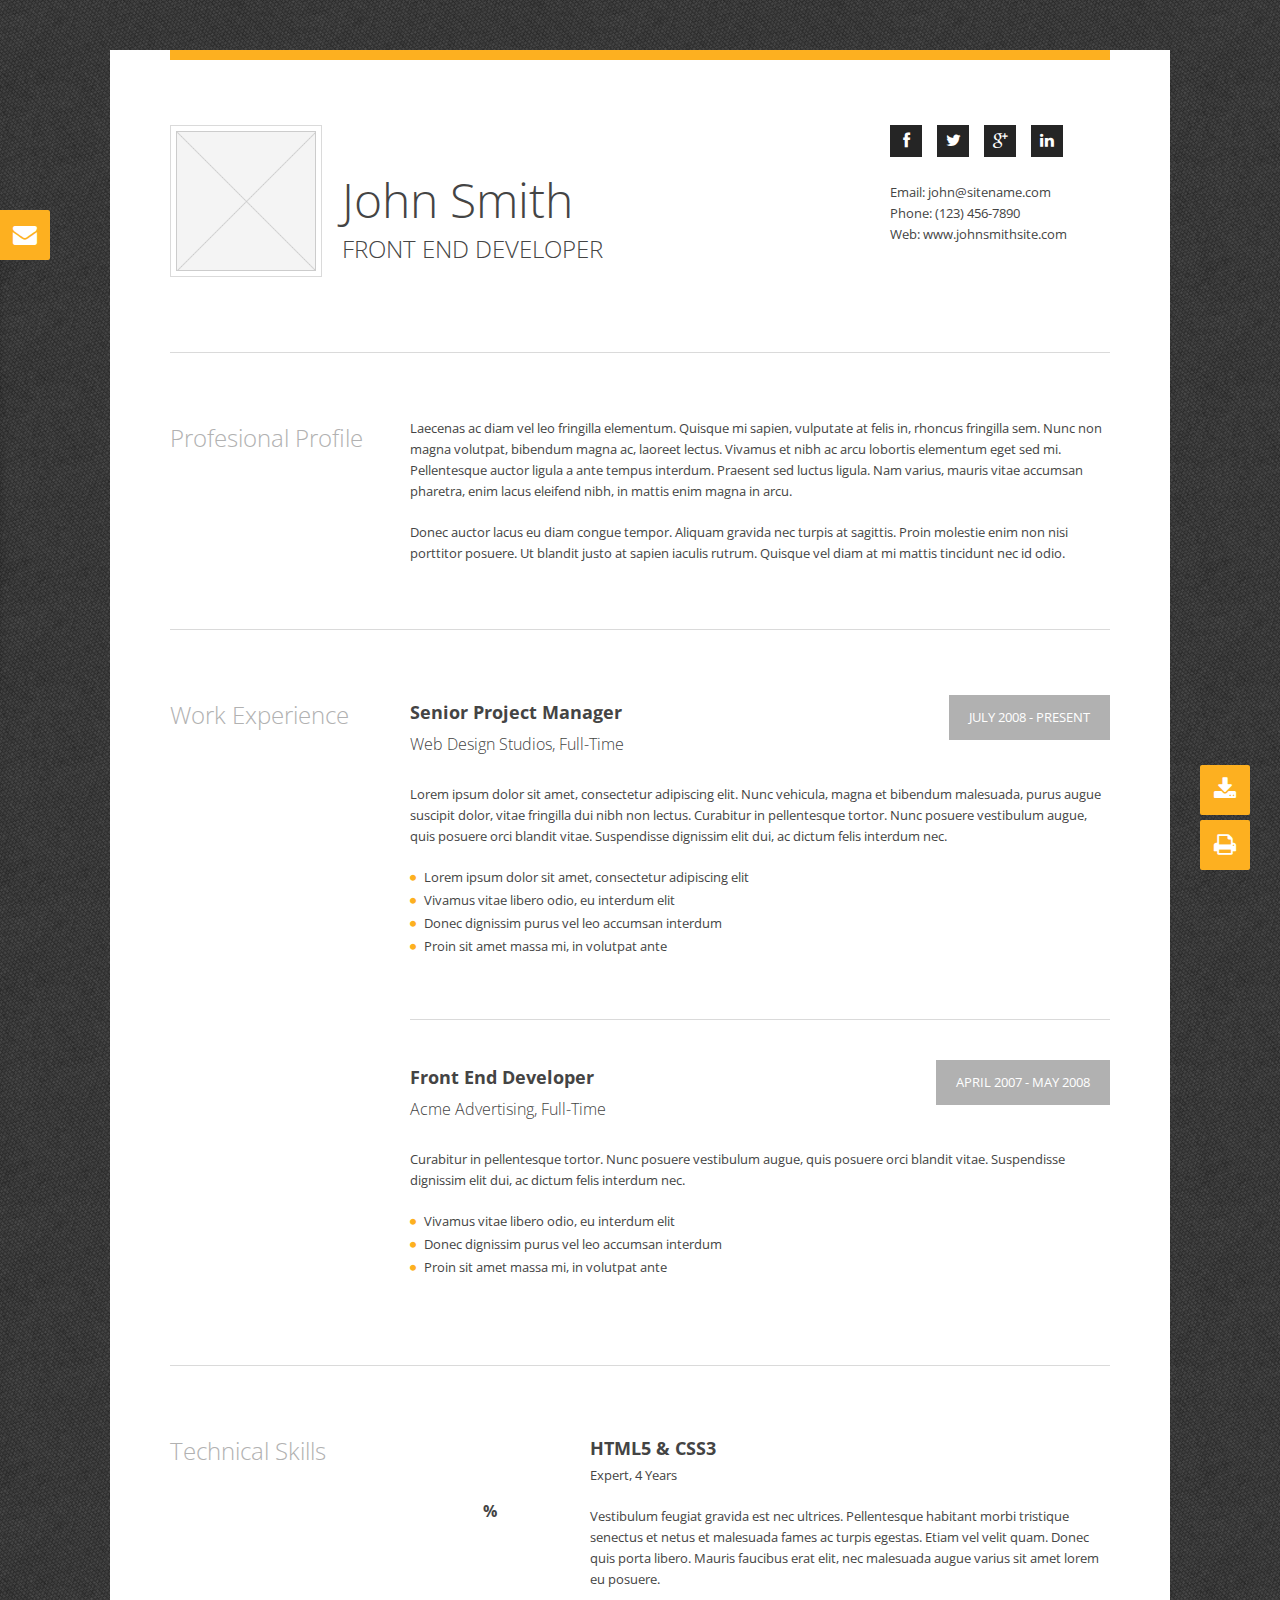
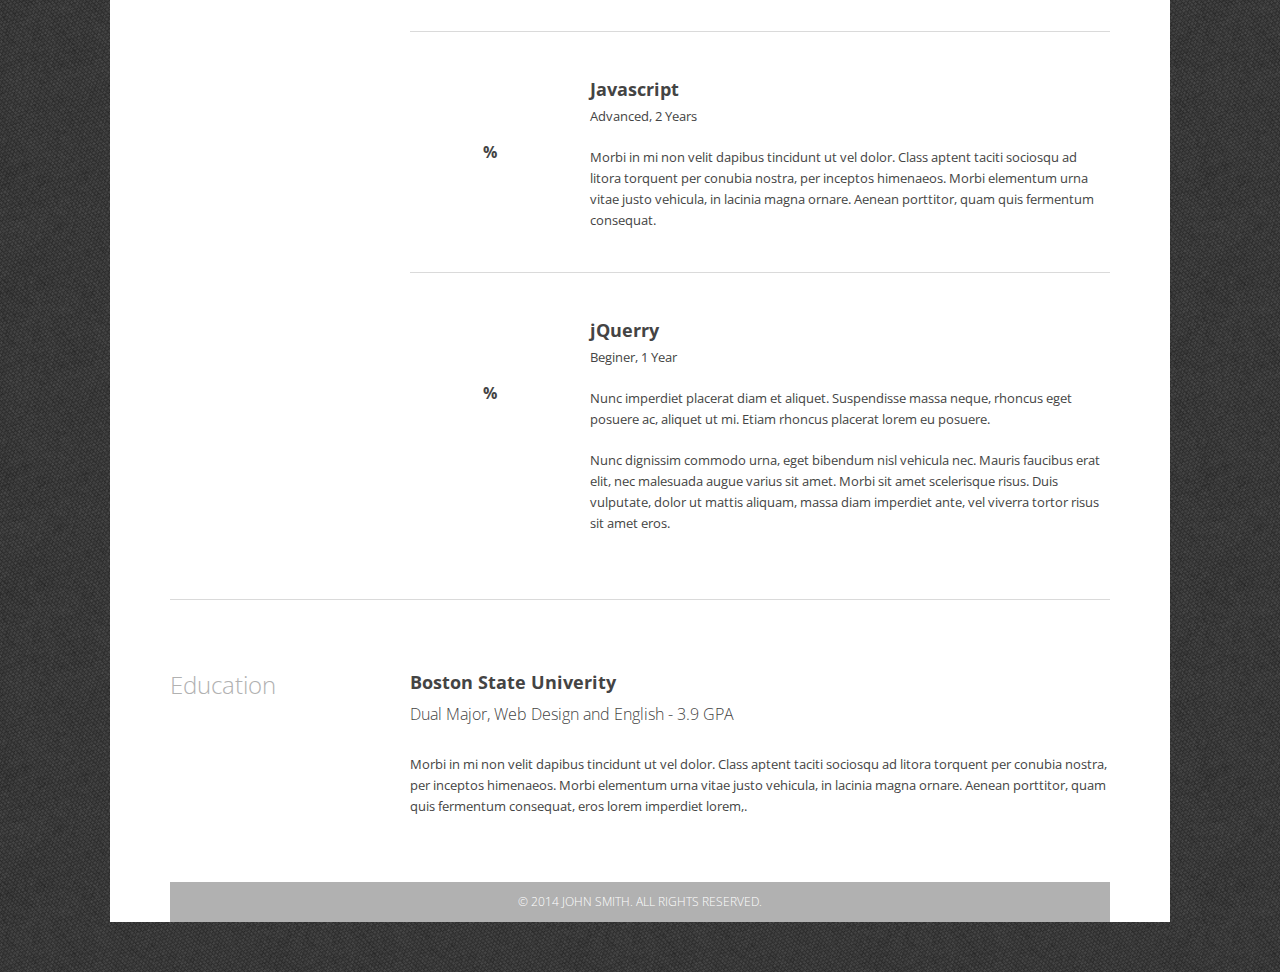
==== index-3.html @ 17040ee5 "Initial commit of content" ====
<!DOCTYPE html>
<html class="no-js">
<head>

	<meta charset="utf-8">
    <meta name="viewport" content="width=device-width, initial-scale=1, maximum-scale=1, user-scalable=0"/> 
	<meta http-equiv="X-UA-Compatible" content="IE=edge,chrome=1,requiresActiveX=true">
    
    
	<title> John Smith :: CV </title>
	<meta name="description" content=" add description  ... ">
    
    <!-- /// Favicons ////////  -->
    <link rel="apple-touch-icon-precomposed" sizes="144x144" href="apple-touch-icon-144-precomposed.png">
    <link rel="shortcut icon" href="favicon.png">


	<!-- /// Template CSS ////////  -->
    <link rel="stylesheet" href="_layout/css/base.css">
    <link rel="stylesheet" href="_layout/css/grid.css">
    <link rel="stylesheet" href="_layout/css/elements.css">
    <link rel="stylesheet" href="_layout/css/layout.css">

	<!-- /// JS Plugins CSS ////////  -->
    <link rel="stylesheet" href="_layout/js/bxslider/jquery.bxslider.css">
    <link rel="stylesheet" href="_layout/js/magnificpopup/magnific-popup.css">
    
    <!-- /// Template Skin CSS ////////  -->
	<!-- <link rel="stylesheet" href="_layout/css/skins/default.css"> -->
    <!-- <link rel="stylesheet" href="_layout/css/skins/blue.css"> -->
    <!-- <link rel="stylesheet" href="_layout/css/skins/red.css"> -->
    <!-- <link rel="stylesheet" href="_layout/css/skins/purple.css"> -->
    <!-- <link rel="stylesheet" href="_layout/css/skins/green.css"> -->
    <!-- <link rel="stylesheet" href="_layout/css/skins/yellow.css"> -->
    
    <!-- /// Google Fonts ////////  -->
    <link rel="stylesheet" href="http://fonts.googleapis.com/css?family=Open+Sans:300,400,600,700">
    
    <!-- /// FontAwesome Icons 4.0.3 ////////  -->
	<link rel="stylesheet" href="_layout/css/fontawesome/font-awesome.min.css">
    
	<!-- /// Modernizr ////////  -->
    <script src="_layout/js/modernizr-2.6.2.min.js"></script>
 
</head>
<body>
	
	<div id="wrap">
	
		<div id="header">
        
		<!-- /// HEADER  //////////////////////////////////////////////////////////////////////////////////////////////////////////// -->

			<div class="row cv-section">
                <div class="span9">
                    
                    <div class="cv-section-title">
                        
                        <img src="_content/140x140.png" alt="">
                        
                        <h1>
                            John Smith
                            <small>Front End Developer</small>
                        </h1>
                        
                    </div><!-- end .cv-section-title -->
                    
                </div><!-- end .span9 -->
                <div class="span3">
                    
                    <div class="cv-item">
                        
                        <div class="social-media fixed">
                            
                            <a href="#" class="facebook-icon social-icon">
                                <i class="fa fa-facebook"></i>
                            </a>
                            
                            <a href="#" class="twitter-icon social-icon">
                                <i class="fa fa-twitter"></i>
                            </a>
                            
                            <a href="#" class="googleplus-icon social-icon">
                                <i class="fa fa-google-plus"></i>
                            </a>
                            
                            <a href="#" class="linkedin-icon social-icon">
                                <i class="fa fa-linkedin"></i>
                            </a>
                            
                        </div>
                        
                        <p class="last">
                            <span class="hidden-tablet">Email: </span><a href="mailto:john@sitename.com">john@sitename.com</a>
                            <br><span class="hidden-tablet">Phone: </span>(123) 456-7890
                            <br><span class="hidden-tablet">Web: </span><a href="#">www.johnsmithsite.com</a>
                        </p>
                        
                    </div><!-- end .cv-item -->
                    
                </div><!-- end .span3 -->
            </div><!-- end .cv-section -->	

		<!-- //////////////////////////////////////////////////////////////////////////////////////////////////////////////////////// -->

		</div><!-- end #header -->
		<div id="content">
		
		<!-- /// CONTENT  /////////////////////////////////////////////////////////////////////////////////////////////////////////// -->

            <div class="row cv-section">
                <div class="span3">
                    
                    <div class="cv-section-title">
                        
                        <h2>Profesional Profile</h2>
                        
                    </div><!-- end .cv-section-title -->
                    
                </div><!-- end .span3 -->
                <div class="span9">
                    
                    <div class="cv-item">
                        
                        <p>Laecenas ac diam vel leo fringilla elementum. Quisque mi sapien, vulputate at felis in, rhoncus 
                        fringilla sem. Nunc non magna volutpat, bibendum magna ac, laoreet lectus. Vivamus et nibh ac 
                        arcu lobortis elementum eget sed mi. Pellentesque auctor ligula a ante tempus interdum. Praesent 
                        sed luctus ligula. Nam varius, mauris vitae accumsan pharetra, enim lacus eleifend nibh, in mattis 
                        enim magna in arcu. </p>
                        
                        <p class="last">Donec auctor lacus eu diam congue tempor. Aliquam gravida nec turpis at sagittis. Proin molestie 
                        enim non nisi porttitor posuere. Ut blandit justo at sapien iaculis rutrum. Quisque vel diam at mi 
                        mattis tincidunt nec id odio. </p>
                        
                    </div><!-- end .cv-item -->
                    
                </div><!-- end .span9 -->
            </div><!-- end .cv-section -->
            	
            <div class="row cv-section">
                <div class="span3">
                    
                    <div class="cv-section-title">
                        
                        <h2>Work Experience</h2>
                        
                    </div><!-- end .cv-section-title -->
                    
                </div><!-- end .span3 -->
                <div class="span9">
                    
                    <div class="cv-item">
                        
                        <p class="period">July 2008 - Present</p>
                        
                        <h3><strong>Senior Project Manager</strong></h3>
                        <h4>Web Design Studios, Full-Time</h4>
                        
                        <br>
                        
                        <p>Lorem ipsum dolor sit amet, consectetur adipiscing elit. Nunc vehicula, magna et bibendum 
                        malesuada, purus augue suscipit dolor, vitae fringilla dui nibh non lectus. Curabitur in 
                        pellentesque tortor. Nunc posuere vestibulum augue, quis posuere orci blandit vitae. Suspendisse 
                        dignissim elit dui, ac dictum felis interdum nec. </p>
                        
                        <ul class="fill-circle">
                            <li>Lorem ipsum dolor sit amet, consectetur adipiscing elit</li>
                            <li>Vivamus vitae libero odio, eu interdum elit</li>
                            <li>Donec dignissim purus vel leo accumsan interdum</li>
                            <li>Proin sit amet massa mi, in volutpat ante</li>
                        </ul>
                        
                    </div><!-- end .cv-item -->
                    
                    <div class="cv-item">
                        
                        <p class="period">April 2007 - May 2008</p>
                        
                        <h3><strong>Front End Developer</strong></h3>
                        <h4>Acme Advertising, Full-Time</h4>
                        
                        <br>
                        
                        <p>Curabitur in pellentesque tortor. Nunc posuere vestibulum augue, quis posuere orci blandit 
                        vitae. Suspendisse dignissim elit dui, ac dictum felis interdum nec. </p>
                        
                        <ul class="fill-circle">
                            <li>Vivamus vitae libero odio, eu interdum elit</li>
                            <li>Donec dignissim purus vel leo accumsan interdum</li>
                            <li>Proin sit amet massa mi, in volutpat ante</li>
                        </ul>
                        
                    </div><!-- end .cv-item -->
                    
                </div><!-- end .span9 -->
            </div><!-- end .cv-section -->
            
            <div class="row cv-section">
                <div class="span3">
                    
                    <div class="cv-section-title">
                        
                        <h2>Technical Skills</h2>
                        
                    </div><!-- end .cv-section-title -->
                    
                </div><!-- end .span3 -->
                <div class="span9">
                    
                    <div class="cv-item fixed">
                        
                        <div class="pie-chart" data-percent="90" data-barColor="#fdb020" data-trackColor="#e0e0e0" data-lineWidth="4" data-barSize="160">
                        
                            <div class="pie-chart-percent">
                                <span></span>
                                %
                            </div><!-- end .pie-chart-percent -->
                            
                        </div><!-- end .pie-chart -->
                        
                        <div class="pie-chart-description">
                        
                            <h3 class="text-uppercase"><strong>Html5 &amp; Css3</strong></h3>
                            <p>Expert, 4 Years</p>
                            
                            <p class="last">Vestibulum feugiat gravida est nec ultrices. Pellentesque habitant morbi tristique senectus et netus 
                            et malesuada fames ac turpis egestas. Etiam vel velit quam. Donec quis porta libero. Mauris faucibus erat elit, nec 
                            malesuada augue varius sit amet lorem eu posuere.</p>
                        
                        </div><!-- end .pie-chart-description -->

                    </div><!-- end .cv-item -->
                    
                    <div class="cv-item fixed">
                        
                        <div class="pie-chart" data-percent="73" data-barColor="#fdb020" data-trackColor="#e0e0e0" data-lineWidth="4" data-barSize="160">
                        
                            <div class="pie-chart-percent">
                                <span></span>
                                %
                            </div><!-- end .pie-chart-percent -->
                            
                        </div><!-- end .pie-chart -->
                        
                        <div class="pie-chart-description">
                        
                            <h3><strong>Javascript</strong></h3>
                            <p>Advanced, 2 Years</p>
                            
                            <p class="last">Morbi in mi non velit dapibus tincidunt ut vel dolor. Class aptent taciti sociosqu ad litora torquent 
                            per conubia nostra, per inceptos himenaeos. Morbi elementum urna vitae justo vehicula, in lacinia magna 
                            ornare. Aenean porttitor, quam quis fermentum consequat.</p>
                        
                        </div><!-- end .pie-chart-description -->

                    </div><!-- end .cv-item -->
                    
                    <div class="cv-item fixed">
                        
                        <div class="pie-chart" data-percent="60" data-barColor="#fdb020" data-trackColor="#e0e0e0" data-lineWidth="4" data-barSize="160">
                        
                            <div class="pie-chart-percent">
                                <span></span>
                                %
                            </div><!-- end .pie-chart-percent -->
                            
                        </div><!-- end .pie-chart -->
                        
                        <div class="pie-chart-description">
                        
                            <h3><strong>jQuerry</strong></h3>
                            <p>Beginer, 1 Year</p>
                            
                            <p>Nunc imperdiet placerat diam et aliquet. Suspendisse massa neque, rhoncus eget posuere ac, aliquet ut 
                            mi. Etiam rhoncus placerat lorem eu posuere.</p> 
    
                            <p class="last">Nunc dignissim commodo urna, eget bibendum nisl vehicula nec. Mauris faucibus erat elit, nec malesuada 
                            augue varius sit amet. Morbi sit amet scelerisque risus. Duis vulputate, dolor ut mattis aliquam, massa diam 
                            imperdiet ante, vel viverra tortor risus sit amet eros. </p>
                        
                        </div><!-- end .pie-chart-description -->

                    </div><!-- end .cv-item -->
                    
                </div><!-- end .span9 -->
            </div><!-- end .cv-section -->
            
            <div class="row cv-section">
            	<div class="span3">
                
                	<div class="cv-section-title">
                    	
                        <h2>Education</h2>
                        
                    </div><!-- end .cv-section-title -->
                    
                </div><!-- end .span3 -->
                <div class="span9">
                
                	<div class="cv-item">
                    	
                        <h3><strong>Boston State Univerity</strong></h3>
                        <h4>Dual Major, Web Design and English - 3.9 GPA</h4>
                        
                        <br>
                        
                        <p class="last">Morbi in mi non velit dapibus tincidunt ut vel dolor. Class aptent taciti sociosqu ad litora torquent 
                        per conubia nostra, per inceptos himenaeos. Morbi elementum urna vitae justo vehicula, in lacinia magna ornare. 
                        Aenean porttitor, quam quis fermentum consequat, eros lorem imperdiet lorem,.</p>
                        
                    </div><!-- end .cv-item -->
                    
                </div><!-- end .span9 -->
            </div><!-- end .cv-section -->
    
		<!-- //////////////////////////////////////////////////////////////////////////////////////////////////////////////////////// -->

		</div><!-- end #content -->
		<div id="footer">
		
		<!-- /// FOOTER     ///////////////////////////////////////////////////////////////////////////////////////////////////////// -->
			
			 <div class="row">
            	<div class="span12">
                	
					<div class="cv-contact">
    	
						<div class="cv-contact-toggle">
							
							<a href="#">
								<i class="fa fa-envelope"></i>
							</a>
							
						</div><!-- end .cv-contact-toggle -->
						
						 <div class="cv-section-title">
                        
							<h2>Contact Form</h2>
							
						</div><!-- end .cv-section-title -->
						
						<p>Consectetur adipiscing elit phasellus non nibh a mi placerat imperdiet. </p>
						
						<form class="fixed" id="contact-form"  name="contact-form" method="post" action="_layout/php/send.php"> 
							<fieldset>
								
								<div id="formstatus"></div>
										
								<input id="name" type="text" name="name" value="" placeholder="name">
							
								<input id="email" type="text" name="email" value="" placeholder="address">
								
								<input id="subject" type="text" name="subject" value="" placeholder="subject">
								
								<textarea id="message" name="message" rows="50" cols="25" placeholder="message"></textarea>
								
								<input id="submit" type="submit" name="submit" value="Send!">
								   
							</fieldset>
						</form>
						
					</div><!-- end .cv-contact -->
			
                    <h4 class="copyright">&copy; 2014 John Smith. <span class="hidden-phone">All rights reserved.</span></h4>
                    
                </div><!-- end .span12 -->
            </div><!-- end .row -->
            
		<!-- //////////////////////////////////////////////////////////////////////////////////////////////////////////////////////// -->

		</div><!-- end #footer -->
		
	</div><!-- end #wrap -->
    
    <a id="back-to-top" href="#">
    	<i class="fa fa-angle-up"></i>
    </a>
	
	<a id="print" href="javascript:window.print()" title="Print the CV">
        <i class="fa fa-print"></i>
    </a>
    	
    <a id="pdf" href="#" title="Download it as a .pdf">
        <i class="fa fa-download"></i>
    </a>

    <!-- /// jQuery ////////  -->
	<script src="_layout/js/jquery-2.1.0.min.js"></script>
  
    <!-- /// ViewPort ////////  -->
	<script src="_layout/js/viewport/jquery.viewport.js"></script>
    
    <!-- /// Easing ////////  -->
	<script src="_layout/js/easing/jquery.easing.1.3.js"></script>

    <!-- /// SimplePlaceholder ////////  -->
	<script src="_layout/js/simpleplaceholder/jquery.simpleplaceholder.js"></script>

    <!-- /// Fitvids ////////  -->
    <script src="_layout/js/fitvids/jquery.fitvids.js"></script>
	
    <!-- /// bxSlider ////////  -->
	<script src="_layout/js/bxslider/jquery.bxslider.min.js"></script>
    
   	<!-- /// Magnific Popup ////////  -->
	<script src="_layout/js/magnificpopup/jquery.magnific-popup.min.js"></script>
    
    <!-- /// Isotope ////////  -->
	<script src="_layout/js/isotope/imagesloaded.pkgd.min.js"></script>
	<script src="_layout/js/isotope/isotope.pkgd.min.js"></script>
    
    <!-- /// Parallax ////////  -->
	<script src="_layout/js/parallax/jquery.parallax.min.js"></script>	
	
	<!-- /// EasyPieChart ////////  -->
	<script src="_layout/js/easypiechart/jquery.easypiechart.min.js"></script>
    
    <!-- /// Easy Tabs ////////  -->
    <script src="_layout/js/easytabs/jquery.easytabs.min.js"></script>	
    
    <!-- /// Form validate ////////  -->
    <script src="_layout/js/jqueryvalidate/jquery.validate.min.js"></script>
    
	<!-- /// Form submit ////////  -->
    <script src="_layout/js/jqueryform/jquery.form.min.js"></script>
    
    <!-- /// gMap ////////  -->
	<script src="http://maps.google.com/maps/api/js?sensor=false"></script>
	<script src="_layout/js/gmap/jquery.gmap.min.js"></script>

		<!-- /// Custom JS ////////  -->
	<script src="_layout/js/plugins.js"></script>	
	<script src="_layout/js/scripts.js"></script>

</body>
</html>
---- _layout/css/base.css ----
/**
 * Name: base.css
 * Version: 1.0.0
 *	
 *	-
 *
 *	T.O.C
 *	
 *	#CssReset
 *	#Typography
 *		#Links
 *		#Lists
 *		#Images
 *		#Tables
 *		#Forms
 *		#Misc
 */


/* ==========================================================================
   #CssReset
   ========================================================================== */

	html, body, div, span, applet, object, iframe,
	h1, h2, h3, h4, h5, h6, p, blockquote, pre,
	a, abbr, acronym, address, big, cite, code,
	del, dfn, em, img, ins, kbd, q, s, samp,
	small, strike, strong, sub, sup, tt, var,
	b, u, i, center,
	dl, dt, dd, ol, ul, li,
	fieldset, form, label, legend,
	table, caption, tbody, tfoot, thead, tr, th, td,
	article, aside, canvas, details, embed, 
	figure, figcaption, footer, header, hgroup, 
	menu, nav, output, ruby, section, summary,
	time, mark, audio, video {
		margin: 0;
		padding: 0;
		border: 0;
		font-size: 100%;
		font: inherit;
		vertical-align: baseline;
	}
	
	/* HTML5 display-role reset for older browsers */
	
	article, 
	aside, 
	details, 
	figcaption, 
	figure, 
	footer, 
	header, 
	hgroup, 
	menu, 
	nav, 
	section {
		display: block;
	}
	
	body {
		line-height: 1;
	}
	
	ol, 
	ul {
		list-style: none;
	}
	
	blockquote, 
	q {
		quotes: none;
	}
	
	blockquote:before, 
	blockquote:after,
	q:before, 
	q:after {
		content: "";
		content: none;
	}
	
	table {
		border-collapse: collapse;
		border-spacing: 0;
	}
	
	/**
	 * 1. Always force vertical scroll
	 * 2. Prevent iOS text size adjust after orientation change, without disabling user zoom.
	 */
	
	html { 
		font-size: 100%; 
		overflow-y: scroll; /* 1  */ 
		-ms-text-size-adjust: 100%; /* 2 */
    	-webkit-text-size-adjust: 100%; /* 2 */
		-webkit-font-smoothing: antialiased; 
	}


/* ==========================================================================
   #Typography
   ========================================================================== */
   
	body {
		background: #222 url(../images/bg-body14.png) repeat top left;
		
		/*
		background: #222 url(../images/bg-body.png) repeat top left;
		background: #222 url(../images/bg-body2.png) repeat top left;
		background: #222 url(../images/bg-body3.png) repeat top left;
		background: #222 url(../images/bg-body4.png) repeat top left;
		background: #222 url(../images/bg-body5.png) repeat top left;
		background: #222 url(../images/bg-body6.png) repeat top left;
		background: #222 url(../images/bg-body7.png) repeat top left;
		background: #222 url(../images/bg-body8.png) repeat top left;
		background: #222 url(../images/bg-body9.png) repeat top left;
		background: #222 url(../images/bg-body10.png) repeat top left;
		background: #222 url(../images/bg-body11.png) repeat top left;
		background: #222 url(../images/bg-body12.png) repeat top left;
		background: #222 url(../images/bg-body13.png) repeat top left;
		background: #222 url(../images/bg-body14.png) repeat top left;
		background: #222 url(../images/bg-body15.png) repeat top left;
		background: #222 url(../images/bg-body16.png) repeat top left;
		background: #222 url(../images/bg-body17.png) repeat top left;
		background: #222 url(../images/bg-body18.png) repeat top left;
		background: #222 url(../images/bg-body19.png) repeat top left;
		background: #222 url(../images/bg-body20.png) repeat top left;
		
		background: #222 url(../images/bg-body21.jpg) no-repeat fixed top left;
		*/
		
		color: #444;
		font: 13px 'Open Sans', Arial, sans-serif;
		line-height: 21px;	
	}
	
	h1, 
	h2, 
	h3, 
	h4, 
	h5, 
	h6 {
		color: #444;
		font-family: 'Open Sans', Arial, sans-serif;
		font-weight: 300; 
	}
		
	h1 a, 
	h2 a, 
	h3 a, 
	h4 a, 
	h5 a, 
	h6 a { 
		font-weight: inherit; 
	}
	
	h1 {
		margin-bottom: 14px; 	 
		font-size: 48px; 
		line-height: 50px; 
	}
	
	h2 { 
		margin-bottom: 10px;	
		font-size: 24px; 
		line-height: 40px;  
	}
	
	h3 { 
		margin-bottom: 8px;
		font-size: 18px; 
		line-height: 34px;   
	}
	
	h4 {
		margin-bottom: 4px; 
		font-size: 16px; 
		line-height: 30px;   
	}
	
	h5 { 
		font-size: 14px; 
		line-height: 24px; 
	}
	
	h6 { 
		font-size: 12px; 
		line-height: 21px; 
	}
	
	p { margin-bottom: 20px; }
	em { font-style: italic; }
	strong { font-weight: bold; }
	small { font-size: 50%; }
	
	sub { 
		vertical-align: sub; 
		font-size: 75%; 
	}
	
	sup { 
		vertical-align: super; 
		font-size: 75%; 
	}
	
	abbr[title] {  
		border-bottom: 1px dotted #999; 
		cursor: help;
	}
	
	address { 
		display: block; 
		margin-bottom: 20px; 
	}
	
	blockquote {}
	
	blockquote p { font-style: italic; }
	
	blockquote span { 
		display: block;
		margin-top: 5px;
		color: #999999;  
	}
	
	blockquote span:before { content: '\2013 \00A0'; }

	hr { 
		height: 0; 
		border: solid #efefef; 
		border-width: 1px 0 0 0;
		margin: 30px 0;
	}

	code, 
	pre { 
		-webkit-border-radius: 3px;
			    border-radius: 3px;	
		font-family: Monaco, Menlo, Consolas, "Courier New", monospace;			
	}
	
	code { 
		padding: 1px 4px;
		border: 1px solid #e1e1e8;
		background-color: #f7f7f7;  
		color: #d14;  
	}
	
	pre { 
		display: block;
		padding: 20px;
		border: 1px solid #e1e1e8;   
		margin-bottom: 20px;
		overflow-x: auto; 
		white-space: pre-wrap;
		background-color: #f7f7f7; 
	}
	
	/* Typography Helper Classes */
	
	/**
	 * <div class="hr"></div> acts like an <hr />
	 */
	
	.hr { 
		border-top: 1px solid #efefef;  
		margin: 30px 0;
	}
	
	.text-left { text-align: left; }
	.text-right { text-align: right; }
	.text-center { text-align: center; }
	
	.text-highlight { 
		padding: 1px 5px; 
		background-color: #d5edf8; 
		color: #111111; 
	}

	.text-uppercase { text-transform: uppercase; }
	
	.mute{ color: #aaa; }
	
	p.last,
	h1.last,
	h2.last,
	h3.last,
	h4.last,
	h5.last,
	address.last { margin-bottom: 0; }
	
/* #Links
   ========================================================================== */
	
	a, 
	a:visited { 
		color: #444; 
		text-decoration: none; 
	}
	
   /**
	* 1. Remove the gray background color from active links in IE 10.
	*/
	
	a:active {
 		background: transparent; /* 1 */
	}
	
	a:hover, 
	a:focus { 
		text-decoration: underline;
		outline: none; 
	}	
	
/* #Lists
   ========================================================================== */
	
	ul, 
	ol { 
		margin-bottom: 20px;
		list-style-position: inside; 
	}
	
	ul ul, 
	ul ol, 
	ol ol, 
	ol ul { 
		margin-left: 30px; 
		margin-bottom: 0; 
	}
	
	li {}
	
	ul { list-style-type: disc; }
	ol { list-style-type: decimal; }
	
	/* List Helper Classes */

	ul.last,
	ol.last { margin-bottom:0; }

/* #Images
   ========================================================================== */
	
	img {
		border: none; 
	}
	
	/* Images Helper Classes */
	
	.img-align-left { 
		float: left;
		margin: 5px 10px 0 0;  
	}
	
	.img-align-right { 
		float: right;
		margin: 5px 0 0 10px; 
	}

/* #Tables
   ========================================================================== */

	table { 
		width: 100%;
		margin-bottom: 20px; 
		border-collapse: collapse; 
		border-spacing: 0; 
		background-color: transparent; 
	}
	
	caption { 
		margin: 20px 0;
		text-align: center; 
		font-weight: bold; 
	}

	table th, 
	table td {
		padding: 15px 10px; 
		border-top: 1px solid #efefef;
		text-align: center; 
		vertical-align: top; 
	}
	
	table th { 
		border-top: none;
		font-weight: bold;  
	}
	
	table thead th { vertical-align: bottom; }
	
/* #Forms
   ========================================================================== */

	form {}
	
	fieldset {}
	
	form p {}
	
	label {
		display: block;
		margin-bottom: 5px;
	}

	label span { color: #ff0000; }
	
	select,
	button,
	input[type="button"],
	input[type="reset"],
	input[type="submit"],
	input[type="radio"],
	input[type="checkbox"] {
	  cursor: pointer;
	}
	
	input,
	textarea,
	select {
		display: block;
		max-width: 100%;
		-webkit-box-sizing: border-box;
		   -moz-box-sizing: border-box;
				box-sizing: border-box;
		padding: 6px 10px;
		border: 1px solid #ddd;
		margin-bottom: 10px;
		background: #fff;
		color: #666;
		font: 12px 'Open Sans', Arial, sans-serif;			 
	}
	
	input[type="text"]:focus,
	input[type="email"]:focus,
	input[type="url"]:focus,
	textarea:focus {
		border-color: #888;
  		outline: none;	
	}
	
	select { height: 32px; }
	
	select:focus {
	  outline: thin dotted #333;
	  outline: 5px auto -webkit-focus-ring-color;
	  outline-offset: -2px;
	}
	
	textarea { 
		height: 120px;
		overflow: auto; 
	}

	.radio,
	.checkbox {
		min-height: 18px;
		padding-left: 18px;
	}
	
	.radio input[type="radio"],
	.checkbox input[type="checkbox"] {
		float: left;
		margin-left: -18px;
	}
	
	input:-moz-placeholder,
	textarea:-moz-placeholder {
		color: #ccc;
	}
	
	input:-ms-input-placeholder,
	textarea:-ms-input-placeholder {
		color: #ccc;
	}
	
	input::-webkit-input-placeholder,
	textarea::-webkit-input-placeholder {
		color: #ccc;
	}

/* #Misc
   ========================================================================== */
---- _layout/css/grid.css ----
/**
 * Name: grid.css
 * Version: 1.0.0
 *	
 *	-
 *
 *	T.O.C
 *	
 *	#Base Grid
 *	#Tablet (Portrait)
 *  #Mobile (Portrait and landscape)
 *  #Align
 *	#Responsive Images and embeds
 *	#Clearing
 *  #ResponsiveFormInputs
 */
 

/* ==========================================================================
   #Base Grid
   ========================================================================== */

	.row { 
		position: relative; 
		width: 940px; 
		margin: 0 auto;
	}
	
	.row .row { 
		width: auto; 
		margin: 0;
	 }

 	.span1, 
	.span2, 
	.span3, 
	.span4, 
	.span5, 
	.span6, 
	.span7, 
	.span8, 
	.span9, 
	.span10, 
	.span11, 
	.span12 { float: left; }

	.span1 { 
		width: 60px;  
		margin-left: 20px; 
	}
	
	.span2 { 
		width: 140px; 
		margin-left: 20px; 
	}
	
	.span3 { 
		width: 220px; 
		margin-left: 20px; 
	}
	
	.span4 { 
		width: 300px;
		margin-left: 20px; 
	}
	
	.span5 { 
		width: 380px; 
		margin-left: 20px; 
	}
	
	.span6 { 
		width: 460px; 
		margin-left: 20px; 
	}
	
	.span7 { 
		width: 540px; 
		margin-left: 20px; 
	}
	
	.span8 { 
		width: 620px; 
		margin-left: 20px; 
	}
	
	.span9 { 
		width: 700px; 
		margin-left: 20px; 
	}
	
	.span10 { 
		width: 780px; 
		margin-left: 20px; 
	}
	
	.span11 { 
		width: 860px; 
		margin-left: 20px; 
	}
	
	.span12 { 
		width: 940px; 
		margin-left: 20px; 
	}
	
	.span1:first-child, 
	.span2:first-child, 
	.span3:first-child, 
	.span4:first-child, 
	.span5:first-child, 
	.span6:first-child, 
	.span7:first-child, 
	.span8:first-child, 
	.span9:first-child, 
	.span10:first-child, 
	.span11:first-child, 
	.span12:first-child { margin-left: 0; }
 
	.visible-phone { display: none !important; }
	.visible-tablet { display: none !important; }
	.hidden-desktop { display: none !important; }
	.visible-desktop { display: inherit !important; } 
	 
/* ==========================================================================
   #Tablet (Portrait)
   ========================================================================== */

	@media (min-width: 768px) and (max-width: 979px) {
		
		.row { width: 705px; }
	
		.span1 { 
			width: 45px;  
			margin-left: 15px; 
		}
		
		.span2 { 
			width: 105px; 
			margin-left: 15px; 
		}
		
		.span3 { 
			width: 165px; 
			margin-left: 15px; 
		}
		
		.span4 { 
			width: 225px; 
			margin-left: 15px; 
		}
		
		.span5 { 
			width: 285px; 
			margin-left: 15px; 
		}
		
		.span6 { 
			width: 345px; 
			margin-left: 15px; 
		}
		
		.span7 { 
			width: 405px; 
			margin-left: 15px; 
		}
		
		.span8 { 
			width: 465px; 
			margin-left: 15px; 
		}
		
		.span9 { 
			width: 525px; 
			margin-left: 15px; 
		}
		
		.span10 { 
			width: 585px;
			margin-left: 15px; 
		}
		
		.span11 { 
			width: 645px; 
			margin-left: 15px; 
		}
		
		.span12 { 
			width: 705px;
			margin-left: 15px; 
		}
		
		.hidden-desktop { display: inherit !important; } 
		.visible-desktop { display: none !important; }
		.visible-tablet { display: inherit !important; } 
		.hidden-tablet { display: none !important; }
		
	}

/* ==========================================================================
   #Mobile (Portrait and Landscape )
   ========================================================================== */

	@media (max-width: 767px) {
		
		.row { width: auto; }
		
		.span1,
		.span2,
		.span3,
		.span4,
		.span5,
		.span6,
		.span7,
		.span8,
		.span9,
		.span10,
		.span11,
		.span12 { 
			float: none;
			display: block;
			width: 100%;
			-webkit-box-sizing: border-box;
			   -moz-box-sizing: border-box;
					box-sizing: border-box;
			margin-left: 0;
		}
		
		.hidden-desktop { display: inherit !important; }
		.visible-desktop { display: none !important; }
		.visible-phone { display: inherit !important; }
		.hidden-phone { display: none !important; }
		
	}
	
/* ==========================================================================
   #Align
   ========================================================================== */

	.float-left { float: left; }
	.float-right { float: right; }

/* ==========================================================================
   #Responsive Images and Embeds
   ========================================================================== */

	.responsive-img { 
		max-width: 100%; 
		height: auto; 
	}
	
	/**
 	 * 1. 16/9 ratio
 	 */
	 
	.responsive-embed {
		position: relative;
		overflow: hidden;
		height: 0;
		padding: 0;
		padding-bottom: 56.25%; /* 1 */	
		margin-bottom: 20px;
	}

	.responsive-embed iframe,
	.responsive-embed object,
	.responsive-embed embed {
		position: absolute;
		top: 0;
		left: 0;
		width: 100%;
		height: 100%;
	}

/* ==========================================================================
   #Clearing
   ========================================================================== */

	/**
 	 * Automatically Clear Fix rows
 	 */
	 
	.row:after {
		visibility: hidden;
		display: block;
		font-size: 0;
		content: " ";
		clear: both;
		height: 0;
	}

	/**
 	 * Clear Fix hack
	 * Usage:  add  class="fixed"  to div's that have floated elements in them
 	 */
	 
	.fixed:after {
		visibility: hidden;
		display: block;
		font-size: 0;
		content: " ";
		clear: both;
		height: 0;
	}
	
	/**
 	 * Clear content
	 * Usage:  <br class="clear"> 
 	 */	
	 
	.clear {
      clear: both;
      display: block;
      overflow: hidden;
      visibility: hidden;
      width: 0;
      height: 0;
	} 
	
/* ==========================================================================
   #ResponsiveFormInputs
   ========================================================================== */
	
	/**
	 * 1. Reset float inherited from .span*	
 	 * 2. Reset margin-left inherited from .span*
 	 */
	 
	input.span1,
	textarea.span1,
	select.span1,
	input.span2,
	textarea.span2,
	select.span2,
	input.span3,
	textarea.span3,
	select.span3,
	input.span4,
	textarea.span4,
	select.span4,
	input.span5,
	textarea.span5,
	select.span5,
	input.span6,
	textarea.span6,
	select.span6,
	input.span7,
	textarea.span7,
	select.span7,
	input.span8,
	textarea.span8,
	select.span8,
	input.span9,
	textarea.span9,
	select.span9,
	input.span10,
	textarea.span10,
	select.span10,
	input.span11,
	textarea.span11,
	select.span11,
	input.span12,
	textarea.span12,
	select.span12 {
		float: none; 	/* 1 */
		margin-left: 0; /* 2 */
	}
---- _layout/css/elements.css ----
/**
 * Name: elements.css
 * Version: 1.0.0
 *	
 *	-
 *
 *	T.O.C
 *	
 *	#Accordions
 *  #Alerts
 *  #Back to top
 *	#Buttons
 *	#Callout Boxes
 *	#Custom Lists
 *	#Dividers
 *	#Google Maps
 *	#Icon Boxes
 *	#Milestones
 *	#Parallax
 *	#Pie charts
 *	#Pricing Tables
 *	#ProgressBars
 *	#SocialMedia
 *	#Styled Tables
 *	#Tabs
 *	#Testimonials
 */

/* ==========================================================================
   #Accordions
   ========================================================================== */

	/* Accordeon */
	
	.accordion { margin-bottom: 30px; }

	.accordion-item { margin-bottom: 10px; }

	.accordion-item-toggle {
		position: relative;
		display: block;
		padding: 15px 20px;
		background-color: #b1b1b1;
		color: #fff;
	}
	
	.accordion-item-toggle:after {
		position: absolute;
		top: 15px;
		right: 15px;
		font-size: 18px;
		content: "+";
	}
	
	.accordion-item-toggle.active:after { content: "-"; }
	
	.accordion-item-toggle:hover,
	.accordion-item-toggle.active {
		background-color: #fdb020;
		text-decoration: none;
	}
	
	.accordion-item-content { 
		padding: 15px 20px; 
		display: none; 
	}
	
	/*
	 * 1. Clearfix hack 
	 */
	.accordion-item-content:after { /* 1 */
		visibility: hidden;
		display: block;
		font-size: 0;
		content: " ";
		clear: both;
		height: 0;
	}
	
	/* Toogle */
	
	.toggle { margin-bottom: 30px; }
	
	.toggle-item { margin-bottom: 10px; }
	
	.toggle-item-toggle {
		position: relative;
		display:block;
		padding: 15px 20px;
		background-color: #b1b1b1;
		color: #fff;
	}
	
	.toggle-item-toggle:after {
		position: absolute;
		top: 15px;
		right: 15px;
		font-size: 18px;
		content: "+";
	}
	
	.toggle-item-toggle.active:after { content: "-"; }
	
	.toggle-item-toggle:hover,
	.toggle-item-toggle.active {
		background-color: #fdb020;
		text-decoration: none; 
	}

	.toggle-item-content { 
		padding: 15px 20px; 
		display: none; 
	}
	
	/*
	 * 1. Clearfix hack 
	 */
	.toggle-item-content:after { /* 1 */
		visibility: hidden;
		display: block;
		font-size: 0;
		content: " ";
		clear: both;
		height: 0;
	}

	@media (max-width: 767px) {
	
		
	  
	}

/* ==========================================================================
   #Alerts
   ========================================================================== */

	.alert {
		padding: 13px 15px;
		border: 1px solid #d1d1d1;
		border-radius: 3px;
		-webkit-box-shadow: 0 1px 2px 0 rgba(0, 0, 0, 0.1);
		        box-shadow: 0 1px 2px 0 rgba(0, 0, 0, 0.1);
		margin-bottom: 30px;
		background-color: #f8f8f8;
		font-size: 13px;
	}
	
	.alert i {
		position: relative;
		top: 1px;
		margin-right: 7px;
		font-size: 16px;
	}
	
	.alert.info {
		border: 1px solid #86cde3;
		background-color: #cce9f2;
		color: #3194b1;
	}
	
	.alert.success {
		border: 1px solid #b3cda1;
		background-color: #d8f1c6;
		color: #749958;
	}
	
	.alert.error {
		border: 1px solid #e1a1a1;
		background-color: #f9d9d9;
		color: #b55454;
	}
	
	.alert.warning {
		border: 1px solid #d1c9ae;
		background-color: #fbf4dd;
		color: #978c68;
	} 

/* ==========================================================================
   #Back to top
   ========================================================================== */

	#back-to-top {
		position: fixed;
		right: -65px;
		bottom: 140px;
		width: 50px;
		height: 50px;
		background-color: #747474;
		color: #fafafa;
		font-size: 30px;
		line-height: 40px;			
		text-align: center;
		opacity: 0.5;
		cursor: pointer;
		-webkit-border-radius: 2px;
		        border-radius: 2px;
		text-decoration: none;
		-webkit-transition: all 0.4s ease 0s;
			 -o-transition: all 0.4s ease 0s;
				transition: all 0.4s ease 0s;
		z-index: 80;		
	}
	
	#back-to-top i {
		font-size: 24px;
		line-height: 50px;
		font-weight: normal;
		vertical-align: top;
		-webkit-transition: all 0.4s ease 0s;
			 -o-transition: all 0.4s ease 0s;
				transition: all 0.4s ease 0s;
	}
	
	#back-to-top:hover {
		background-color: rgba(0, 0, 0, 0.7);
	}
	
	#back-to-top:hover i {
		color: #fff;
	}
	
	#back-to-top.visible {
		right: 30px;
	}
	
	#back-to-top.gone {
		right: -65px;
	}

/* ==========================================================================
   #Buttons
   ========================================================================== */

	.btn { 
		display: inline-block; 
		padding: 6px 12px; 
		border: 1px solid #ccc;
		border-radius: 3px;
		margin: 0 5px 20px 0;
		background-color: #fff;
		color: #444;
		line-height: 18px; 
		text-decoration: none !important;
		cursor: pointer; 	
	}
	
	.btn:focus { outline: none; }
	
	.btn-large {
		padding: 12px 24px;
		font-size: 13px;
	}
	
	.btn i,
	.btn-large i { 
		float: left; 
		margin: 2px 8px 0 -4px;
		font-size: 14px; 
		line-height: 14px; 
	}
	
	.btn:hover { background: #f9f9f9; }

	/* Buton Colors */
	
	.btn-white {
		border: 1px solid #dddddd;
		background-color: #f7f7f7;
		color: #444;
	}
	
	a.btn-white { color: #444; }
	.btn-white:hover { background: #fbfbfb; }
	
	.btn-black {
		border: 1px solid #464646;
		background-color: #464646;
		color: #fff;
	}
	
	a.btn-black { color: #fff; }
	.btn-black:hover { background: #535353; }
	
	.btn-blue {
		border: 1px solid #1f70ad;
		background-color: #2778c8;
		color: #fff;
	}
	
	a.btn-blue { color: #fff; }
	.btn-blue:hover { background: #287fc8; }

	.btn-red {
		border: 1px solid #b23730;
		background-color: #c74039;
		color: #fff;
	}
	
	a.btn-red { color: #fff; }
	.btn-red:hover { background: #ce4640; }

	.btn-green {
		border: 1px solid #819633;
		background-color: #8da046;
		color: #fff;
	}
	
	a.btn-green{ color: #fff; }
	.btn-green:hover { background: #93a749; }
	
/* ==========================================================================
   #Callout Boxes
   ========================================================================== */

	.callout-box {
		padding: 30px 20px;
		margin-bottom: 30px;
		background-color: #333;
		color: #fff;
	}
	
	/**
 	 * Callout box with one background image
 	 *
	 * 1. background-image must be supplied using inline css as it is different for every .callout-box
	 *
	 */
	 
	.callout-box.bg-img {
		background-repeat: no-repeat; /* 1 */ 
		background-position: center center;
		-webkit-background-size: cover;
				background-size: cover;
		color: #fff;
	}
	
	/**
 	 * Callout box with repeating background image
 	 *
	 * 1. background-image must be supplied using inline css as it is different for every .callout-box
	 *
	 */
	 
	.callout-box.bg-pattern {
		background: repeat top left; /* 1 */	
		color: #fff;
	}
	
	.callout-box.bordered {
		border: 1px solid #efefef;
		background-color: #f5f5f5;
	}
	
	/**
 	 * Callout box grid system
 	 *
	 * 1. overwriting inherited .row width to 100% in order to make it fluid
	 *
	 */
	
	.callout-box .row { 
		width: 100%; /* 1 */ 
	}
	
	.callout-box .span1,
	.callout-box .span2,
	.callout-box .span3,
	.callout-box .span4,
	.callout-box .span5,
	.callout-box .span6,
	.callout-box .span7,
	.callout-box .span8,
	.callout-box .span9,
	.callout-box .span10,
	.callout-box .span11,
	.callout-box .span12 {
		-webkit-box-sizing: border-box;
		   -moz-box-sizing: border-box;
				box-sizing: border-box;
		padding: 0 10px;
		margin: 0;	
	}
	
	.callout-box .span12 { width: 100%; }
	.callout-box .span11 { width: 91.6666666667%; }
	.callout-box .span10 { width: 83.3333333333%; }
	.callout-box  .span9 { width: 75%; }
	.callout-box  .span8 { width: 66.6666666667%; }
	.callout-box  .span7 { width: 58.3333333333%; }
	.callout-box  .span6 { width: 50%; }
	.callout-box  .span5 { width: 41.6666666667%; }
	.callout-box  .span4 { width: 33.3333333333%; }
	.callout-box  .span3 { width: 25%; }
	.callout-box  .span2 { width: 16.66666666666667%; }
	.callout-box  .span1 { width: 8.333333333333333%; }
  
	@media (max-width: 767px) {
	
		.callout-box .span1,
		.callout-box .span2,
		.callout-box .span3,
		.callout-box .span4,
		.callout-box .span5,
		.callout-box .span6,
		.callout-box .span7,
		.callout-box .span8,
		.callout-box .span9,
		.callout-box .span10,
		.callout-box .span11,
		.callout-box .span12 { width: 100%; }
	  
	}

/* ==========================================================================
   #Custom Lists
   ========================================================================== */

	/**
 	 * Custom lists
 	 *
	 * 1. unstyled list
	 * 2. list with squares for bullets
	 * 3. list with discs for bullets
	 *
	 */
	 
	ul.unstyled { list-style-type: none; } /* 1 */
	ul.square { list-style-type: square; } /* 2 */
	ul.circle { list-style-type: circle; } /* 3 */
	
	/**
 	 * FontAwesome lists
 	 *
	 * 1. Check list
	 * 2. Plus list
	 * 3. Pin list
	 * 4. Fill circle list
	 *
	 */
	 
	ul.check,								/* 1 */
	ul.plus,								/* 2 */
	ul.pin,									/* 3 */
	ul.fill-circle { list-style: none; }	/* 4 */
	
	ul.check li:before,
	ul.plus li:before,
	ul.pin li:before,
	ul.fill-circle li:before { 
		position: relative;
		top: -2px;
		width: auto;
		height: auto;
		margin-right: 8px;
		color: #fdb020;
		font-family: 'FontAwesome';
		font-size: 10px;
		font-style: normal;
	}
	
	ul.fill-circle li:before { font-size: 7px; }
	
	ul.check li:before { content: ""; }
	ul.plus li:before { content: ""; }
	ul.pin li:before { content: ""; }
	ul.fill-circle li:before { content: ""; }	

/* ==========================================================================
   #Dividers
   ========================================================================== */

	.divider { margin: 30px 0; }
	
	.divider.single-line { border-top: 1px solid #e2e2e2; }
	
	.divider.double-line { border-top: 4px double #e2e2e2; }
	
	.divider.single-dotted {
		 height: 1px;
		 background: url(../images/bg-single-dotted.gif) repeat-x top left ;  
	}
	
	.divider.double-dotted { 
		height: 4px;
		background: url(../images/bg-double-dotted.gif) repeat-x top left; 
	}	

/* ==========================================================================
   #Google Maps
   ========================================================================== */

	.google-map { 
		min-height: 200px;
	}
	
	.map { 
		width: 100%; 
		min-height: 400px; 
		margin-bottom: 30px; 
	}	

/* ==========================================================================
   #Icon Boxes
   ========================================================================== */

/* Icon Box 1
   ========================================================================== */
   
	.icon-box-1 { 
		position: relative; 
		margin-bottom: 30px; 
	}
		
	.icon-box-1 > i { 
		float: left;
		display: block;  
		font-size: 32px; 
		line-height: 32px; 
	} 
	
	.icon-box-1 > img { 
		float: left; 
		display: block; 
	} 
	
	.icon-box-1 .icon-box-content { margin-left: 42px; }
	
	.icon-box-1:hover > i { color: #fdb020; }

/* Icon Box 2
   ========================================================================== */
   
	.icon-box-2 { 
		position: relative; 
		margin-bottom: 30px; 
	}
		
	.icon-box-2 > i { 
		display: block;
		margin-bottom: 10px; 
		font-size: 48px;
	}
	
	.icon-box-2 > img {
		margin-bottom:10px;
	}
	
	.icon-box-2 .icon-box-content { }
	
	.icon-box-2:hover > i { color: #fdb020; }	

/* Icon Box 3
   ========================================================================== */
   
	.icon-box-3 { 
		position: relative; 
		margin-bottom: 30px; 
	}	
	
	.icon-box-3 > i { 
		float: left;
		margin-right: 10px;		 
		font-size: 32px; 
	} 
	
	.icon-box-3 > img { 
		float: left; 
		margin-right: 10px; 
	} 
	
	.icon-box-3 .icon-box-content { }
	
	.icon-box-3:hover > i { color: #fdb020; }

/* Icon Box 4
   ========================================================================== */
   
	.icon-box-4 { 
		position: relative; 
		margin: 30px 0; 
	}	
	
	/**
	 * 1. Android Browser 2.3 does not support % value for border-radius
	 * 2. Stop bg color from leaking outside the border	
	 */
	
	.icon-box-4 > i {
		position: absolute;	 
		z-index: 20; 
		left: 50%; 
		width: 60px; 
		height: 60px;
		border: 1px solid #969696;
		border-radius: 30px; /* 1 */
		-webkit-border-radius: 50%;
				border-radius: 50%;
		margin-top: -30px; 
		margin-left: -30px; 			
		background-color: #e1e1e1;
		background-clip: padding-box; /* 2 */		
		color: #444444;
		font-size: 32px;
		line-height: 60px;
		text-align: center; 
	}
	 
	.icon-box-4 .icon-box-content { 
		position: relative;
		z-index: 10;
		padding: 55px 40px 40px;
		border: 1px solid #e0e0e0; 
		-webkit-border-radius: 50%;
				border-radius: 3px; 
		margin-top: 16px;
		background-color: #f4f4f4;
		text-align: center; 
	}
	
	.icon-box-4:hover > i { color: #fdb020; }

/* Icon Box 5
   ========================================================================== */
   
	.icon-box-5 { 
		position: relative; 
		margin-bottom: 30px; 
	}	
		
	.icon-box-5 > i { 
		position: absolute;
		z-index: 20; 
		top: 50%;
		left: 0; 
		width: 60px; 
		height: 60px;
		border: 1px solid #969696;
		border-radius: 30px;
		-webkit-border-radius: 50%;
				border-radius: 50%;
		margin-top: -30px; 
		background-color: #e1e1e1;
		background-clip: padding-box; 
		color: #444444;
		font-size: 32px;
		line-height: 60px;
		text-align: center;  
	} 
	
	.icon-box-5 .icon-box-content { 
		position: relative;
		z-index: 10;
		padding: 40px 40px 40px 55px;
		border: 1px solid #e0e0e0; 
		-webkit-border-radius: 3px;
				border-radius: 3px;
		margin-left: 30px;	
		background-color: #f4f4f4;
		text-align: center; 
	}	
	
	.icon-box-5:hover > i { color: #fdb020; }				

/* ==========================================================================
   #Milestones
   ========================================================================== */

	.milestone {
		position: relative;
		margin-bottom: 30px;
	}
	
	/*
	 * 1. Clearfix hack 
	 */
	.milestone:after { /* 1 */
		visibility: hidden;
		display: block;
		font-size: 0;
		content: " ";
		clear: both;
		height: 0;
	}
	
	.milestone i {
		float: left;
		z-index: 20;
		margin-right: 10px;
		font-size: 32px;
	}
	
	.milestone .milestone-content {
		float: left;
		z-index: 10;
		font-size: 26px;
		line-height: 32px;
	}
	
	.milestone .milestone-description { 
		font-size: 14px;
		line-height: 21px; 
	}
	
/* ==========================================================================
   #Parallax
   ========================================================================== */

	.parallax {
		overflow: hidden;
		margin-bottom: 30px;
		background-attachment: scroll;
		background-repeat: no-repeat;
		background-position: 50% 0;
		-webkit-background-size: cover;
				background-size: cover;		
	}
	
	.parallax.parallax-enabled { background-attachment: fixed !important; }
	
	/*
	 * 1. Overwite element color when in parallax
	 */
	
	.parallax { color :#fff; } /* 1 */
	
	.parallax h1, 
	.parallax h2, 
	.parallax h3, 
	.parallax h4, 
	.parallax h5, 
	.parallax h6 { color: #fff; }
	
	.parallax abbr[title] { border-bottom: 1px dotted #fff; }		
	
	/*
	 * 1. added this because adding position: relative; to .parallax breaks parallax backgrounds in chrome
	 * 2. Parallax texture overlay
	 * 3. should be used to wrap parallax content if you are using a Parallax texture overlay
	 *
	 */
	
	.parallax-content { 	/* 1 */
		position: relative;
		z-index: 1;	
	}
	
	.parallax-overlay { /* 2 */
		position: absolute;
		z-index: 2;
		top: 0;
		right: 0;
		bottom: 0;
		left: 0;
		background-attachment: scroll;
		background-repeat: repeat;
		background-position: 0 0;
	}
	
	.parallax-content-inner { /* 3 */
		position: relative;
		z-index: 3;
	}

/* ==========================================================================
   #Pie charts
   ========================================================================== */

	.pie-chart {
		position: relative;
		float: left;
		text-align: center;
	}
	
	.pie-chart canvas {
		position: absolute;
		z-index: 1;
		top: 0;
		left: 0;
	}
	
	.pie-chart i, 
	.pie-chart .pie-chart-custom-text, 
	.pie-chart .pie-chart-percent {
		position: absolute;
		z-index: 10;
		top: 0;
		left: 0;
		display: block;
		width: 100%;
		color: #444444;
		text-align: center;
	}
	
	.pie-chart img {
		max-width: 100%;
		vertical-align: middle;
	}
	
	.pie-chart .pie-chart-custom-text { font-size: 18px; }
	
	.pie-chart .pie-chart-percent {
		font-size: 16px;
		font-weight: 700;
	}
	
	.pie-chart-description { margin-left: 180px; }
	
	@media (max-width: 767px) { 
	
		.pie-chart { 
			float: none;
			margin: 0 auto 30px;
		}
			
		.pie-chart-description { margin-left: 0; }
		
	}

/* ==========================================================================
   #Pricing Tables
   ========================================================================== */

	.pricing-table {
		-webkit-box-sizing: border-box;
		   -moz-box-sizing: border-box;
				box-sizing: border-box;
		padding: 40px;
		border: 1px solid #ccc;
		margin-bottom: 30px;
		text-align: center;
		-webkit-transition: all 0.3s ease 0s;
			 -o-transition: all 0.3s ease 0s;
				transition: all 0.3s ease 0s;
	}

	.pricing-table-header {	margin-bottom: 20px; }

	.pricing-table-header h1 {
		padding: 10px 0;
		margin-bottom: 0;
		font-size: 40px;
	}
	.pricing-table-header h1 sup {
		font-size: 25px;
		font-weight: 700;
	}

	.pricing-table-header h4 {}
		
	.pricing-table-offer {}
	
	.pricing-table-offer ul { list-style: none; }
	
	.pricing-table-offer ul li { 
		padding: 10px 0;
		border-top: 1px solid #ccc;  
	}
	
	.pricing-table-offer ul li:first-child { border-top: none; }
	
	.pricing-table:hover {
		border-color: #fdb020;
		-webkit-transform: scale(1.1); 
		    -ms-transform: scale(1.1);
			 -o-transform: scale(1.1);
				transform: scale(1.1); 
	}
	
	@media (max-width: 767px) {
		
		.pricing-table:hover {
			-webkit-transform: none; 
				-ms-transform: none;
				 -o-transform: none;
					transform: none; 
		}
	
	}

/* ==========================================================================
   #ProgressBars
   ========================================================================== */

	.progress-bar-description {
		position: relative;
		display: block;
		max-width: 65%;
		margin-bottom: 10px;
		font-size: 18px;
		font-weight: 700;
	}
	
	.progress-bar-description span:after {
		position: absolute;
		bottom: -7px;
		right: 0;
		width: 0;
		height: 0;
		border-top: 7px solid #444444;
		border-left: 10px solid rgba(0, 0, 0, 0);
		content: "";
		transform: scale(0.9999);
	}
	
	.progress-bar-description span {
		position: absolute;
		top: -7px;
		left: 0;
		padding: 5px 10px;
		margin-left: -45px;
		background-color: #444444;
		color: #fff;
		font-size: 12px;
		line-height: 20px;	
	}
	
	.progress-bar {
		position: relative;
		display: block;
		max-width: 65%;
		height: 14px;
		margin-bottom: 15px;
		background-color: rgba(0, 0, 0, 0.15);
	}
	
	.progress-bar .progress-bar-outer {
		position: absolute;
		top: 0;
		left: 0;
		height: 100%;
		background-color: #fdb020;
	}
	
	.progress-bar .progress-bar-outer .progress-bar-inner {
		position: absolute;
		z-index: 1;
		top: 0;
		left: 0;
		display: block;
		overflow: hidden;
		height: 100%;
		width: 100%;
	}
	
	@media (max-width: 767px) { 
	
		.progress-bar-description,
		.progress-bar { max-width: 100%; }
	
	}

/* ==========================================================================
   #SocialMedia
   ========================================================================== */

	a.social-icon {
		float: left;
		display: block;
		width: 32px;
		margin-right: 15px;
		margin-bottom: 5px;
		background-color: #252525;
		color: #fff;
		text-align: center;
	}

	a.social-icon:last-child { margin-right: 0; }

	a.social-icon i {
		font-size: 16px;
		line-height: 32px;
	}
	
	a.social-icon:hover { text-decoration: none; }
	
	a.facebook-icon:hover { background-color: #0e59a0 !important; }
	a.twitter-icon:hover { background-color: #0ea4ff !important; }
	a.dribble-icon:hover { background-color: #ea73a0 !important; }
	a.pinterest-icon:hover { background-color: #d73532 !important; }
	a.googleplus-icon:hover { background-color: #282927 !important; }
	a.tumblr-icon:hover { background-color: #586980 !important; }
	a.instagram-icon:hover { background-color: #82685a !important; }
	a.rss-icon:hover { background-color: #f79638 !important; }
	a.linkedin-icon:hover { background-color: #018faf !important; }
	a.skype-icon:hover { background-color: #00b0f6 !important; }
	a.flickr-icon:hover { background-color: #0061db !important; }
	a.vimeo-icon:hover { background-color: #63879c !important; }
	a.github-icon:hover { background-color: #3b3b3b !important; }
	a.youtube-icon:hover { background-color: #cc181e !important; }
	a.windows-icon:hover { background-color: #6dc2e9 !important; }
	a.dropbox-icon:hover { background-color: #007ee5 !important; }
	a.xing-icon:hover { background-color: #026566 !important; }

/* ==========================================================================
   #Styled Tables
   ========================================================================== */

	.table-bordered { 
		border: 1px solid #efefef;
		border-left: none; 
		border-collapse: separate; 
	}
	
	.table-bordered th {
		padding: 20px 10px;
		border-left: 1px solid #fff; 
		background-color: #fdb020;
		color: #fff;
		font-size: 16px;
	}
	
	.table-bordered td { border-left: 1px solid #efefef; }

	.table-bordered caption + thead tr:first-child th,
	.table-bordered caption + tbody tr:first-child th,
	.table-bordered caption + tbody tr:first-child td,
	.table-bordered colgroup + thead tr:first-child th,
	.table-bordered colgroup + tbody tr:first-child th,
	.table-bordered colgroup + tbody tr:first-child td,
	.table-bordered thead:first-child tr:first-child th,
	.table-bordered tbody:first-child tr:first-child th,
	.table-bordered tbody:first-child tr:first-child td { border-top: none; }

	.table-condensed th,
	.table-condensed td { padding: 4px 8px; }
	
	.table-striped tbody tr:nth-child(odd) td,
	.table-striped tbody tr:nth-child(odd) th { background-color: #f9f9f9; }	

	@media (max-width: 480px) {
	
		/**
		 * Force table to not be like tables anymore
		 */
		 
		table, 
		thead, 
		tbody, 
		th, 
		td, 
		tr { display: block; }
		
		/**
		 * Hide table headers
		 */
	
		thead tr { 
			position: absolute;
			top: -9999px;
			left: -9999px;
		}
		
		tr { border-top: 1px solid #555; }
		
		td:first-child { border-top: none !important; }
	  
	}

/* ==========================================================================
   #Tabs
   ========================================================================== */

	/* Horizontal tabs */
		
   /*
    *  1. Wraps around a horizontal tab group
	*/
   
	.tabs-container {} /* 1 */

	.tabs-container .tabs-menu { 
		border-bottom: 1px solid #e9e9e9;
		margin-top: 10px; 
		margin-bottom: 0;
		list-style: none; 
	}
	
	.tabs-container .tabs-menu li { display: inline; }
	
	.tabs-container .tabs-menu li a { 
		float: left; 
		display: block;
		padding: 10px 25px; 
		border: 1px solid #e7e7e7;
		border-left: none;		
		margin-bottom: -1px; 
		background-color: #fdb020;
		color: #fff;
		text-decoration: none;
	}
	
	.tabs-container .tabs-menu li a:hover {
		text-decoration: none;
	}
	
	.tabs-container .tabs-menu li:first-child a {
		border-left: 1px solid #e7e7e7;
	}
	
	.tabs-container .tabs-menu li.active a {
		border-left: 1px solid #e7e7e7;
		border-bottom-color: #fff; 
		background-color: #fff;
		color: #666; 
	}
	
	.tabs-container .tabs {
		border: 1px solid #e9e9e9; 
		border-top: none;   
		margin-bottom: 30px;
	}
	
	.tabs-container .tab-content { 
		padding: 25px;
	}
	
	/* Vertical tabs */
	
	.vertical-tabs-container {
		position: relative;
		border: 1px solid #e7e7e7;
		background-color: #fdb020;
	}
	
	.vertical-tabs-container .tabs-menu { 
		float: left;
		width: 179px;
		border-right: 1px solid #e7e7e7;
		margin-bottom: 0;
		list-style: none;
	}
	
	.vertical-tabs-container .tabs-menu li a { 
		display: block;
		padding: 15px 25px; 
		border-bottom: 1px solid #e7e7e7;
		border-right: 1px solid #e7e7e7;	
		margin-right: -1px; 
		background-color: #fdb020;
		color: #fff;
		text-decoration: none;
	}
	
	.vertical-tabs-container .tabs-menu li.active a {
		border-right-color: #fff;
		background-color: #fff;
		color: #666;
	}
	
	.vertical-tabs-container  .tabs {
		background-color: #fff;
		margin-left: 180px;	
	}
	
	.vertical-tabs-container .tab-content { 
		padding: 25px; 
	}
	
	@media (max-width: 767px) {
	
		.tabs-container .tabs-menu { border-bottom: none; }
		
		.tabs-container .tabs-menu li { display: block; }
	
		.tabs-container .tabs-menu li a { 
			float: none; 
			display: block;
			padding: 20px 25px;
			border: 1px solid #e7e7e7;
			border-top: none;
			margin: 0;
		}
		
		.tabs-container .tabs-menu li a:hover { text-decoration: none; }
		
		.tabs-container .tabs-menu li:first-child a { border-top: 1px solid #e7e7e7; }
		
		.tabs-container .tabs-menu li.active a {  
			padding: 20px 25px;
			border-bottom-color: #555;
			margin: 0;
			background-color: #fff;
			color: #666; 
		}
		
		.vertical-tabs-container .tabs-menu { 
			float: none;
			width: 100%;
		}
		
		.vertical-tabs-container  .tabs {
			margin-left: 0;
		}
		
		.vertical-tabs-container .tabs-menu li a {
			padding: 20px 25px;
			border-right: none;
			margin-right: 0;
		}

		.vertical-tabs-container .tabs-menu li.active a { border-bottom-color: #333; }		
	  
	}
	
/* ==========================================================================
   #Testimonials
   ========================================================================== */

	.testimonial { margin-bottom: 30px; }
	
	.testimonial blockquote { 
		position: relative; 
		padding: 20px;
		border: 1px solid #ddd;
		-webkit-border-radius: 5px; 
				border-radius: 5px; 
		margin-bottom: 20px;  
		background-color: #ebebeb;
	}
	
	.testimonial blockquote p { 
		margin-bottom: 0; 
		font-style: normal; 
	}
	
	.testimonial blockquote:after, 
	.testimonial blockquote:before {
		position: absolute;
		top: auto;
		right: auto;
		bottom: -20px;
		left: 80px;
		width: auto;
		height: auto;
		border-color: #ebebeb rgba(0, 0, 0, 0) rgba(0, 0, 0, 0) #ebebeb;
		border-image: none;
		border-style: solid;
		border-width: 10px;
		content: "";
	}

	.testimonial img { 
		float: left; 
		-webkit-border-radius: 50%;
				border-radius: 50%;  
		margin-right: 20px;
	}
	
	.testimonial h5 { margin-top: 40px; }
	
	.testimonial a { color: #555; }
	
	.testimonial h5 span { color: #999; }
---- _layout/css/layout.css ----
/**
 * Name: layout.css
 * Version: 1.0.0
 *	
 *	-
 *
 *	T.O.C
 *	
 *	#General Layout 
 *		#Header
 *		#Content
 *		#Footer
 *	#Page Styles
 *	#Responsive
 *		#Smaller then 1024px width	
 *		#Tablet (Portrait)
 *		#Mobile (Portrait and Landscape )
 *		#Mobile ( Landscape )
 */

/* ==========================================================================
   #General Layout 
   ========================================================================== */

	#wrap {
		max-width: 1100px;
		margin: 100px auto;
		background-color: #fff;
		position: relative;
		z-index: 90;	
	}
	
/* #Header
   ========================================================================== */	
   	
	#header {}

/* #Content
   ========================================================================== */
   		
	#content { 
		min-height: 300px; 
	}
		
		
/* #Footer
   ========================================================================== */		
		
	#footer { padding-top: 60px; }  
		
		
/* ==========================================================================
   #Page Styles 
   ========================================================================== */

	/* CV Section */
	
	.cv-section {
		padding: 65px 0;
		border-top: 1px solid #dadada; 
	}
	
	#header .cv-section:first-child { border-top: 10px solid #fdb020; }
	
	/* CV Section Title */
	
	.cv-section-title img {
		float: left;
		display: block;
		margin-right: 20px;
		padding: 5px;
		border: 1px solid #dadada;
	}
	
	.cv-section-title h1 { padding-top: 50px; }
	
	.cv-section-title h1 small { 
		font-size: 24px;
		line-height: 48px;
		text-transform: uppercase;
		display: block;
	}
	
	.cv-section-title h2 {
		margin-bottom: 0;
		color: #b1b1b1; 
	}
	
	/* CV Item */
	
	.cv-item {
		padding-bottom: 40px;
		border-bottom: 1px solid #dadada;
		margin-bottom: 40px;
	}
	
	.cv-item:last-child {
		padding-bottom: 0;
		border-bottom: none; 
		margin-bottom: 0;
	}
	
	.cv-item h3 { margin-bottom: 0; }
	
	.social-media { margin-bottom: 20px; }
	
	.period {
		float: right;
		padding: 12px 20px;
		background-color: #b1b1b1;
		color: #fff;
		-webkit-transition: background-color 0.3s;
			 -o-transition: background-color 0.3s;
				transition: background-color 0.3s;
		text-transform: uppercase;		
	}
	
	.cv-item:hover .period { background-color: #fdb020; }
	
	/* Copyright */
	
	.copyright {
		padding: 5px 0;
		margin-bottom: 0;
		background-color: #b1b1b1;
		color: #fff;
		text-align: center;
		font-size: 12px;
		text-transform: uppercase;
	}
	
	/* Isotope */
	
	.portfolio-items {
		margin-bottom: 0;
		list-style: none;
	}
	
	.portfolio-items li {
		float: left;
		width: 25%;
		-webkit-box-sizing: border-box;
		   -moz-box-sizing: border-box;
				box-sizing: border-box;
		padding: 10px;
	}
	
	.portfolio-items li img { 
		display: block;
		width: 100%;
	}
	
	.portfolio-items li a {
		position: absolute;
		top: 0;
		right: 0;
		bottom: 0;
		left: 0;
		margin-top: -24px;
		color: #fdb020;
		text-align: center;
		opacity: 0;
		-webkit-transition: all 0.3s;
			 -o-transition: all 0.3s;
				transition: all 0.3s;
	}
	
	.portfolio-items li a i { font-size: 48px; }
	
	.portfolio-items li:hover a {
		top: 50%;
		opacity: 1; 
	}

	/* Portfolio filter */
	
	.portfolio-filter ul {
		margin-bottom: 0;
		list-style: none;
	}
	
	.portfolio-filter ul li { 
		display: inline-block;
		margin-right: 5px;
	}
	
	.portfolio-filter ul li:last-child { margin-right: 0; }
	
	.portfolio-filter ul li a {
		display: block;
		padding: 7px 10px;
		color: #444; 
		text-decoration: none;
		-webkit-transition: all 0.3s;
			 -o-transition: all 0.3s;
				transition: all 0.3s;
	}
	
	.portfolio-filter ul li a:hover,
	.portfolio-filter ul li a.active { 
		background-color: #b1b1b1;
		color: #fff;
	}
	
	/* CV Contact */
	
	.cv-contact {
		position: fixed;
		top: 210px;
		width: 240px;
		padding: 40px;
		-webkit-box-shadow: 0 0 6px rgba(0, 0, 0, 0.2);   
				box-shadow: 0 0 6px rgba(0, 0, 0, 0.2); 
		background-color: #fff;
		z-index:100;
	}
	
	.cv-contact-toggle {
		position: absolute;
		top: 0;
		right: -50px;
		width: 50px;
		height: 50px;
		background-color: #fdb020;
		text-align: center;
		cursor: pointer;
		border-radius: 0 2px 2px 0;
		-webkit-transition: background-color 0.3s;
			 -o-transition: background-color 0.3s;
				transition: background-color 0.3s;
	}
	
	.cv-contact-toggle i {
		color: #fff;
		font-size: 24px;
		line-height: 50px;
	}
	
	.cv-contact-toggle:hover { background-color: #d78c02; }
	
	/* Contact Form */
	
	#contact-form {  overflow: hidden; }
	
	#contact-form fieldset { margin: 0; }
	
	label.validation-error { color: #b55454; }
	
	input.validation-error,
	textarea.validation-error,
	select.validation-error { border: 1px solid #a1a1a1; }
	
	#contact-form #formstatus {}
		
	#contact-form textarea {  }
	
	#contact-form input[type="submit"] {
		border: none;
		background-color: #252525;
		color: #fff;
		text-transform: uppercase;
		-webkit-transition: background-color 0.3s;
			 -o-transition: background-color 0.3s;
				transition: background-color 0.3s;
	}
	
	#contact-form input[type="submit"]:hover { background-color: #000; }
	
	/* Print & Download PDF Buttons */
	
	#print,
	#pdf {
		position: fixed;
		right: 30px;
		display: block;
		width: 50px;
		height: 50px;
		background-color: #fdb020;
		text-align: center;
		text-decoration: none;
		-webkit-border-radius: 2px;
		        border-radius: 2px;
		-webkit-transition: background-color 0.3s;
			 -o-transition: background-color 0.3s;
				transition: background-color 0.3s;
		z-index: 80;		
	}
	
	 #print i,
	 #pdf i {
		color: #fff;
		font-size: 24px;
		line-height: 50px;
	}
	
	#print { bottom: 30px; }
	#pdf { bottom: 85px; }
	
	#print:hover,
	#pdf:hover { background-color: #d78c02; }
	
   
/* ==========================================================================
   #Responsive
   ========================================================================== */
   
/* #Smaller then 1400px width
   ========================================================================== */
	
	@media (max-width: 1399px) {

		#wrap { 
			margin: 50px auto; 
			max-width: 1060px;
		}
		
		#header {}
		
		#content {}
		
		#footer { padding-top: 0; }
		
	}

	@media (max-width: 1024px) {
		
		#wrap { margin: 0; }
		
	}
	
/* #Tablet (Portrait)
   ========================================================================== */

	@media (min-width: 768px) and (max-width: 979px) {
		
		#wrap {}
		
		#header {}	
		
		#content {}
		
		#footer {}
		
		a.social-icon { margin-right: 5px;}

		.cv-contact { top: 275px; }
		
	}
	
/* #Mobile (Portrait and Landscape )
   ========================================================================== */
	
	@media (max-width: 767px) {
	
		body { 
			background: none; 
			background-color: #fff; 
		}
		
		#wrap {}
		
		#header {}
		
		#header .cv-section-title { text-align: center; }	
		
		#content {}
		
		#footer{ padding-top: 0; }	

		.row { padding: 0 40px; }
		
		.row .row { 
			width: auto; 
			padding: 0 20px; 
			margin: 0; 
		}
		
		p.last, 
		h1.last, 
		h2.last, 
		h3.last, 
		h4.last, 
		h5.last, 
		address.last, 
		ul.last, 
		ol.last { margin-bottom: 20px; }
		
		.text-right { text-align: left; }
		
		.cv-section-title { margin-bottom: 40px; }
		
		.cv-section { padding: 65px 40px; }  
		
		.cv-section-title img { 
			float: none;
			margin: 0 auto;
		}
		
		.period { float: none; }
		
		/* Portfolio Items */
		
		.portfolio-items li {
			float: none;
			width: 100%;
		}
		
		.portfolio-filter ul li { 
			display: block;
			margin-right: 0;
			margin-bottom: 10px;
		}
		
		.portfolio-filter ul li:last-child { margin-bottom: 0; }

		a.social-icon { margin-right: 5px;}
		
		.cv-contact {
			position: static;
			top: auto;
			width: auto;
			padding: 0;
			padding-bottom: 40px;
			-webkit-box-shadow: none;   
					box-shadow: none; 
			background-color: #fff;
			z-index: 100;
		}
		
		.cv-contact-toggle { display: none; }
		
	}
	
/* #Mobile ( Landscape )
  ========================================================================== */

	@media only screen and (min-width: 480px) and (max-width: 767px) {
		
		.row { padding: 0 40px; }
		
		.cv-section { padding: 65px 40px; } 
		
		/* Portfolio Items */
		
		.portfolio-items li {
			float: left;
			width: 50%;
		}
		
	}
---- _layout/css/skins/default.css ----
/* Default skin */

/* ==========================================================================
   #Typography
   ========================================================================== */
   
	body {
		background: #222 url(../../images/bg-body14.png) repeat top left;
		color: #444;	
	}
	
	h1, 
	h2, 
	h3, 
	h4, 
	h5, 
	h6 {
		color: #444;
	}
	
	abbr[title] {  
		border-bottom: 1px dotted #999;
	}
	
	blockquote span { 
		color: #999999;  
	}

	hr { 
		border: solid #efefef; 
	}
	
	code { 
		border: 1px solid #e1e1e8;
		background-color: #f7f7f7;  
		color: #d14;  
	}
	
	pre { 
		border: 1px solid #e1e1e8;   
		background-color: #f7f7f7; 
	}
	
	.hr { 
		border-top: 1px solid #efefef;  
	}
	
	.text-highlight { 
		background-color: #d5edf8; 
		color: #111111; 
	}
	
	.mute{ color: #aaa; }
	
/* #Links
   ========================================================================== */
	
	a, 
	a:visited { 
		color: #444;  
	}
	
	a:active {
 		background: transparent; /* 1 */
	}	

/* #Tables
   ========================================================================== */

	table { 
		background-color: transparent; 
	}

	table th, 
	table td { 
		border-top: 1px solid #efefef;
	}
	
/* #Forms
   ========================================================================== */

	label span { color: #ff0000; }
	
	input,
	textarea,
	select {
		border: 1px solid #ddd;
		background: #fff;
		color: #666;			 
	}
	
	input[type="text"]:focus,
	input[type="email"]:focus,
	input[type="url"]:focus,
	textarea:focus {
		border-color: #888;
	}
	
	select:focus {
	  outline: thin dotted #333;
	}
	
	input:-moz-placeholder,
	textarea:-moz-placeholder {
		color: #ccc;
	}
	
	input:-ms-input-placeholder,
	textarea:-ms-input-placeholder {
		color: #ccc;
	}
	
	input::-webkit-input-placeholder,
	textarea::-webkit-input-placeholder {
		color: #ccc;
	}
	
	/* ==========================================================================
   #Accordions
   ========================================================================== */

	/* Accordeon */

	.accordion-item-toggle {
		background-color: #b1b1b1;
		color: #fff;
	}
	
	.accordion-item-toggle:hover,
	.accordion-item-toggle.active {
		background-color: #fdb020;
	}
	
	/* Toogle */
	
	.toggle-item-toggle {
		background-color: #b1b1b1;
		color: #fff;
	}
	
	.toggle-item-toggle:hover,
	.toggle-item-toggle.active {
		background-color: #fdb020;
	}

/* ==========================================================================
   #Alerts
   ========================================================================== */

	.alert {
		border: 1px solid #d1d1d1;
		-webkit-box-shadow: 0 1px 2px 0 rgba(0, 0, 0, 0.1);
		        box-shadow: 0 1px 2px 0 rgba(0, 0, 0, 0.1);
		background-color: #f8f8f8;
	}
	
	.alert.info {
		border: 1px solid #86cde3;
		background-color: #cce9f2;
		color: #3194b1;
	}
	
	.alert.success {
		border: 1px solid #b3cda1;
		background-color: #d8f1c6;
		color: #749958;
	}
	
	.alert.error {
		border: 1px solid #e1a1a1;
		background-color: #f9d9d9;
		color: #b55454;
	}
	
	.alert.warning {
		border: 1px solid #d1c9ae;
		background-color: #fbf4dd;
		color: #978c68;
	} 

/* ==========================================================================
   #Back to top
   ========================================================================== */

	#back-to-top {
		background-color: #747474;
		color: #fafafa;		
	}
	
	#back-to-top:hover {
		background-color: rgba(0, 0, 0, 0.7);
	}
	
	#back-to-top:hover i {
		color: #fff;
	}

/* ==========================================================================
   #Buttons
   ========================================================================== */

	.btn { 
		border: 1px solid #ccc;
		background-color: #fff;
		color: #444;	
	}
	
	.btn:hover { background: #f9f9f9; }

	/* Buton Colors */
	
	.btn-white {
		border: 1px solid #dddddd;
		background-color: #f7f7f7;
		color: #444;
	}
	
	a.btn-white { color: #444; }
	.btn-white:hover { background: #fbfbfb; }
	
	.btn-black {
		border: 1px solid #464646;
		background-color: #464646;
		color: #fff;
	}
	
	a.btn-black { color: #fff; }
	.btn-black:hover { background: #535353; }
	
	.btn-blue {
		border: 1px solid #1f70ad;
		background-color: #2778c8;
		color: #fff;
	}
	
	a.btn-blue { color: #fff; }
	.btn-blue:hover { background: #287fc8; }

	.btn-red {
		border: 1px solid #b23730;
		background-color: #c74039;
		color: #fff;
	}
	
	a.btn-red { color: #fff; }
	.btn-red:hover { background: #ce4640; }

	.btn-green {
		border: 1px solid #819633;
		background-color: #8da046;
		color: #fff;
	}
	
	a.btn-green{ color: #fff; }
	.btn-green:hover { background: #93a749; }
	
/* ==========================================================================
   #Callout Boxes
   ========================================================================== */

	.callout-box {
		background-color: #333;
		color: #fff;
	}
	 
	.callout-box.bg-img {
		color: #fff;
	}
	 
	.callout-box.bg-pattern {
		color: #fff;
	}
	
	.callout-box.bordered {
		border: 1px solid #efefef;
		background-color: #f5f5f5;
	}

/* ==========================================================================
   #Custom Lists
   ========================================================================== */
	
	ul.check li:before,
	ul.plus li:before,
	ul.pin li:before,
	ul.fill-circle li:before { 
		color: #fdb020;
	}

/* ==========================================================================
   #Dividers
   ========================================================================== */
	
	.divider.single-line { border-top: 1px solid #e2e2e2; }
	
	.divider.double-line { border-top: 4px double #e2e2e2; }
	
	.divider.single-dotted {
		 background: url(../../images/bg-single-dotted.gif) repeat-x top left ;  
	}
	
	.divider.double-dotted { 
		background: url(../../images/bg-double-dotted.gif) repeat-x top left; 
	}		

/* ==========================================================================
   #Icon Boxes
   ========================================================================== */

/* Icon Box 1
   ========================================================================== */
	
	.icon-box-1:hover > i { color: #fdb020; }

/* Icon Box 2
   ========================================================================== */
	
	.icon-box-2:hover > i { color: #fdb020; }	

/* Icon Box 3
   ========================================================================== */
	
	.icon-box-3:hover > i { color: #fdb020; }

/* Icon Box 4
   ========================================================================== */
	
	.icon-box-4 > i {
		border: 1px solid #969696;			
		background-color: #e1e1e1;	
		color: #444444;
	}
	 
	.icon-box-4 .icon-box-content { 
		border: 1px solid #e0e0e0; 
		background-color: #f4f4f4;
	}
	
	.icon-box-4:hover > i { color: #fdb020; }

/* Icon Box 5
   ========================================================================== */
		
	.icon-box-5 > i { 
		border: 1px solid #969696;
		background-color: #e1e1e1;
		color: #444444;
	} 
	
	.icon-box-5 .icon-box-content { 
		border: 1px solid #e0e0e0; 
		background-color: #f4f4f4;
	}	
	
	.icon-box-5:hover > i { color: #fdb020; }	
	
/* ==========================================================================
   #Parallax
   ========================================================================== */

	.parallax { color :#fff; }
	
	.parallax h1, 
	.parallax h2, 
	.parallax h3, 
	.parallax h4, 
	.parallax h5, 
	.parallax h6 { color: #fff; }
	
	.parallax abbr[title] { border-bottom: 1px dotted #fff; }	

/* ==========================================================================
   #Pie charts
   ========================================================================== */
	
	.pie-chart i, 
	.pie-chart .pie-chart-custom-text, 
	.pie-chart .pie-chart-percent {
		color: #444444;
	}

/* ==========================================================================
   #Pricing Tables
   ========================================================================== */

	.pricing-table {
		border: 1px solid #ccc;
	}
	
	.pricing-table-offer ul li { 
		border-top: 1px solid #ccc;  
	}
	
	.pricing-table:hover {
		border-color: #fdb020;
	}

/* ==========================================================================
   #ProgressBars
   ========================================================================== */
	
	.progress-bar-description span:after {
		border-top: 7px solid #444444;
		border-left: 10px solid rgba(0, 0, 0, 0);
	}
	
	.progress-bar-description span {
		background-color: #444444;
		color: #fff;	
	}
	
	.progress-bar {
		background-color: rgba(0, 0, 0, 0.15);
	}
	
	.progress-bar .progress-bar-outer {
		background-color: #fdb020;
	}

/* ==========================================================================
   #SocialMedia
   ========================================================================== */

	a.social-icon {
		background-color: #252525;
		color: #fff;
	}
	
	a.facebook-icon:hover { background-color: #0e59a0 !important; }
	a.twitter-icon:hover { background-color: #0ea4ff !important; }
	a.dribble-icon:hover { background-color: #ea73a0 !important; }
	a.pinterest-icon:hover { background-color: #d73532 !important; }
	a.googleplus-icon:hover { background-color: #282927 !important; }
	a.tumblr-icon:hover { background-color: #586980 !important; }
	a.instagram-icon:hover { background-color: #82685a !important; }
	a.rss-icon:hover { background-color: #f79638 !important; }
	a.linkedin-icon:hover { background-color: #018faf !important; }
	a.skype-icon:hover { background-color: #00b0f6 !important; }
	a.flickr-icon:hover { background-color: #0061db !important; }
	a.vimeo-icon:hover { background-color: #63879c !important; }
	a.github-icon:hover { background-color: #3b3b3b !important; }
	a.youtube-icon:hover { background-color: #cc181e !important; }
	a.windows-icon:hover { background-color: #6dc2e9 !important; }
	a.dropbox-icon:hover { background-color: #007ee5 !important; }
	a.xing-icon:hover { background-color: #026566 !important; }

/* ==========================================================================
   #Styled Tables
   ========================================================================== */

	.table-bordered { 
		border: 1px solid #efefef;
	}
	
	.table-bordered th {
		border-left: 1px solid #fff; 
		background-color: #fdb020;
		color: #fff;
	}
	
	.table-bordered td { border-left: 1px solid #efefef; }
	
	.table-striped tbody tr:nth-child(odd) td,
	.table-striped tbody tr:nth-child(odd) th { background-color: #f9f9f9; }	

	@media (max-width: 480px) {
		
		tr { border-top: 1px solid #555; }
	  
	}

/* ==========================================================================
   #Tabs
   ========================================================================== */

	.tabs-container .tabs-menu { 
		border-bottom: 1px solid #e9e9e9; 
	}
	
	.tabs-container .tabs-menu li a { 
		border: 1px solid #e7e7e7;
		background-color: #fdb020;
		color: #fff;
	}
	
	.tabs-container .tabs-menu li:first-child a {
		border-left: 1px solid #e7e7e7;
	}
	
	.tabs-container .tabs-menu li.active a {
		border-left: 1px solid #e7e7e7;
		border-bottom-color: #fff; 
		background-color: #fff;
		color: #666; 
	}
	
	.tabs-container .tabs {
		border: 1px solid #e9e9e9; 
	}
	
	.vertical-tabs-container {
		border: 1px solid #e7e7e7;
		background-color: #fdb020;
	}
	
	.vertical-tabs-container .tabs-menu { 
		border-right: 1px solid #e7e7e7;
	}
	
	.vertical-tabs-container .tabs-menu li a { 
		border-bottom: 1px solid #e7e7e7;
		border-right: 1px solid #e7e7e7;	
		background-color: #fdb020;
		color: #fff;
	}
	
	.vertical-tabs-container .tabs-menu li.active a {
		border-right-color: #fff;
		background-color: #fff;
		color: #666;
	}
	
	.vertical-tabs-container  .tabs {
		background-color: #fff;
	}
	
	@media (max-width: 767px) {
	
		.tabs-container .tabs-menu li a { 
			border: 1px solid #e7e7e7;
		}
		
		.tabs-container .tabs-menu li:first-child a { border-top: 1px solid #e7e7e7; }
		
		.tabs-container .tabs-menu li.active a {  
			border-bottom-color: #555;
			background-color: #fff;
			color: #666; 
		}

		.vertical-tabs-container .tabs-menu li.active a { border-bottom-color: #333; }		
	 
	}
	
/* ==========================================================================
   #Testimonials
   ========================================================================== */
	
	.testimonial blockquote { 
		border: 1px solid #ddd;  
		background-color: #ebebeb;
	}
	
	.testimonial blockquote:after, 
	.testimonial blockquote:before {
		border-color: #ebebeb rgba(0, 0, 0, 0) rgba(0, 0, 0, 0) #ebebeb;
		border-width: 10px;
	}
	
	.testimonial a { color: #555; }
	
	.testimonial h5 span { color: #999; }
	
	/* ==========================================================================
   #General Layout 
   ========================================================================== */

	#wrap {
		background-color: #fff;	
	}
		
/* ==========================================================================
   #Page Styles 
   ========================================================================== */

	/* CV Section */
	
	.cv-section {
		border-top: 1px solid #dadada; 
	}
	
	#header .cv-section:first-child { border-top: 10px solid #fdb020; }
	
	/* CV Section Title */
	
	.cv-section-title img {
		border: 1px solid #dadada;
	}
	
	.cv-section-title h2 {
		color: #b1b1b1; 
	}
	
	/* CV Item */
	
	.cv-item {
		border-bottom: 1px solid #dadada;
	}
	
	.period {
		background-color: #b1b1b1;
		color: #fff;		
	}
	
	.cv-item:hover .period { background-color: #fdb020; }
	
	/* Copyright */
	
	.copyright {
		background-color: #b1b1b1;
		color: #fff;
	}
	
	/* Isotope */
	
	.portfolio-items li a {
		color: #fdb020;
	}

	/* Portfolio filter */
	
	.portfolio-filter ul li a {
		color: #444; 
	}
	
	.portfolio-filter ul li a:hover,
	.portfolio-filter ul li a.active { 
		background-color: #b1b1b1;
		color: #fff;
	}
	
	/* CV Contact */
	
	.cv-contact {
		background-color: #fff;
	}
	
	.cv-contact-toggle {
		background-color: #fdb020;
	}
	
	.cv-contact-toggle i {
		color: #fff;
	}
	
	.cv-contact-toggle:hover { background-color: #d78c02; }
	
	/* Contact Form */
	
	label.validation-error { color: #b55454; }
	
	input.validation-error,
	textarea.validation-error,
	select.validation-error { border: 1px solid #a1a1a1; }
	
	#contact-form input[type="submit"] {
		background-color: #252525;
		color: #fff;
	}
	
	#contact-form input[type="submit"]:hover { background-color: #000; }
	
	/* Print & Download PDF Buttons */
	
	#print,
	#pdf {
		background-color: #fdb020;	
	}
	
	 #print i,
	 #pdf i {
		color: #fff;
	}
	
	#print:hover,
	#pdf:hover { background-color: #d78c02; }
	
   
/* ==========================================================================
   #Responsive
   ========================================================================== */
	
/* #Mobile (Portrait and Landscape )
   ========================================================================== */
	
	@media (max-width: 767px) {
	
		body {
			background-color: #fff; 
		}
		
	}
	
	/* #LOADER
   ========================================================================== */

	.bx-wrapper .bx-loading {
		background: #fff url(../../js/bxslider/images/bx_loader.gif) center center no-repeat;
	}

/* #PAGER
   ========================================================================== */

	.bx-wrapper .bx-pager {
		color: #666;
	}
	
	.bx-wrapper .bx-pager.bx-default-pager a {
		background: #666;
	}
	
	.bx-wrapper .bx-pager.bx-default-pager a:hover,
	.bx-wrapper .bx-pager.bx-default-pager a.active { background: #000; }

/* #DIRECTION CONTROLS (NEXT / PREV)
   ========================================================================== */

	.bx-wrapper .bx-prev {
		background: url(../../js/bxslider/images/bg_direction_nav.png) no-repeat center left;
	}
	
	.bx-wrapper .bx-next {
		background: url(../../js/bxslider/images/bg_direction_nav.png) no-repeat center right;
	}

/* #AUTO CONTROLS (START / STOP)
   ========================================================================== */

	.bx-wrapper .bx-controls-auto { text-align: center; }
	
	.bx-wrapper .bx-controls-auto .bx-start {
		background: url(../../js/bxslider/images/controls.png) -86px -11px no-repeat;
	}
	
	.bx-wrapper .bx-controls-auto .bx-stop {
		background: url(../../js/bxslider/images/controls.png) -86px -44px no-repeat;
	}

/* #IMAGE CAPTIONS
   ========================================================================== */

	.bx-wrapper .bx-caption {
		background: rgba(80, 80, 80, 0.75);
	}
	
	.bx-wrapper .bx-caption span {
		color: #fff;
	}

/* #SLIDE TEXT
   ========================================================================== */

	.slidetext {
		background-color: rgba(0, 0, 0, 0.5);
		color: #aeb0b3;
	}
	
	.slidetext h2, 
	.slidetext h3 { color: #ffffff; }
	
	.slidetext a, 
	.slidetext h2 a, 
	.slidetext h3 a {
		color: #ffffff;
	}
---- _layout/css/skins/blue.css ----
/* Blue skin */

/* ==========================================================================
   #Typography
   ========================================================================== */
   
	body {
		background: #222 url(../../images/bg-body14.png) repeat top left;
		color: #444;	
	}
	
	h1, 
	h2, 
	h3, 
	h4, 
	h5, 
	h6 {
		color: #444;
	}
	
	abbr[title] {  
		border-bottom: 1px dotted #999;
	}
	
	blockquote span { 
		color: #999999;  
	}

	hr { 
		border: solid #efefef; 
	}
	
	code { 
		border: 1px solid #e1e1e8;
		background-color: #f7f7f7;  
		color: #d14;  
	}
	
	pre { 
		border: 1px solid #e1e1e8;   
		background-color: #f7f7f7; 
	}
	
	.hr { 
		border-top: 1px solid #efefef;  
	}
	
	.text-highlight { 
		background-color: #d5edf8; 
		color: #111111; 
	}
	
	.mute{ color: #aaa; }
	
/* #Links
   ========================================================================== */
	
	a, 
	a:visited { 
		color: #444;  
	}
	
	a:active {
 		background: transparent; /* 1 */
	}	

/* #Tables
   ========================================================================== */

	table { 
		background-color: transparent; 
	}

	table th, 
	table td { 
		border-top: 1px solid #efefef;
	}
	
/* #Forms
   ========================================================================== */

	label span { color: #ff0000; }
	
	input,
	textarea,
	select {
		border: 1px solid #ddd;
		background: #fff;
		color: #666;			 
	}
	
	input[type="text"]:focus,
	input[type="email"]:focus,
	input[type="url"]:focus,
	textarea:focus {
		border-color: #888;
	}
	
	select:focus {
	  outline: thin dotted #333;
	}
	
	input:-moz-placeholder,
	textarea:-moz-placeholder {
		color: #ccc;
	}
	
	input:-ms-input-placeholder,
	textarea:-ms-input-placeholder {
		color: #ccc;
	}
	
	input::-webkit-input-placeholder,
	textarea::-webkit-input-placeholder {
		color: #ccc;
	}
	
	/* ==========================================================================
   #Accordions
   ========================================================================== */

	/* Accordeon */

	.accordion-item-toggle {
		background-color: #b1b1b1;
		color: #fff;
	}
	
	.accordion-item-toggle:hover,
	.accordion-item-toggle.active {
		background-color: #2767a4;
	}
	
	/* Toogle */
	
	.toggle-item-toggle {
		background-color: #b1b1b1;
		color: #fff;
	}
	
	.toggle-item-toggle:hover,
	.toggle-item-toggle.active {
		background-color: #2767a4;
	}

/* ==========================================================================
   #Alerts
   ========================================================================== */

	.alert {
		border: 1px solid #d1d1d1;
		-webkit-box-shadow: 0 1px 2px 0 rgba(0, 0, 0, 0.1);
		        box-shadow: 0 1px 2px 0 rgba(0, 0, 0, 0.1);
		background-color: #f8f8f8;
	}
	
	.alert.info {
		border: 1px solid #86cde3;
		background-color: #cce9f2;
		color: #3194b1;
	}
	
	.alert.success {
		border: 1px solid #b3cda1;
		background-color: #d8f1c6;
		color: #749958;
	}
	
	.alert.error {
		border: 1px solid #e1a1a1;
		background-color: #f9d9d9;
		color: #b55454;
	}
	
	.alert.warning {
		border: 1px solid #d1c9ae;
		background-color: #fbf4dd;
		color: #978c68;
	} 

/* ==========================================================================
   #Back to top
   ========================================================================== */

	#back-to-top {
		background-color: #747474;
		color: #fafafa;		
	}
	
	#back-to-top:hover {
		background-color: rgba(0, 0, 0, 0.7);
	}
	
	#back-to-top:hover i {
		color: #fff;
	}

/* ==========================================================================
   #Buttons
   ========================================================================== */

	.btn { 
		border: 1px solid #ccc;
		background-color: #fff;
		color: #444;	
	}
	
	.btn:hover { background: #f9f9f9; }

	/* Buton Colors */
	
	.btn-white {
		border: 1px solid #dddddd;
		background-color: #f7f7f7;
		color: #444;
	}
	
	a.btn-white { color: #444; }
	.btn-white:hover { background: #fbfbfb; }
	
	.btn-black {
		border: 1px solid #464646;
		background-color: #464646;
		color: #fff;
	}
	
	a.btn-black { color: #fff; }
	.btn-black:hover { background: #535353; }
	
	.btn-blue {
		border: 1px solid #1f70ad;
		background-color: #2778c8;
		color: #fff;
	}
	
	a.btn-blue { color: #fff; }
	.btn-blue:hover { background: #287fc8; }

	.btn-red {
		border: 1px solid #b23730;
		background-color: #c74039;
		color: #fff;
	}
	
	a.btn-red { color: #fff; }
	.btn-red:hover { background: #ce4640; }

	.btn-green {
		border: 1px solid #819633;
		background-color: #8da046;
		color: #fff;
	}
	
	a.btn-green{ color: #fff; }
	.btn-green:hover { background: #93a749; }
	
/* ==========================================================================
   #Callout Boxes
   ========================================================================== */

	.callout-box {
		background-color: #333;
		color: #fff;
	}
	 
	.callout-box.bg-img {
		color: #fff;
	}
	 
	.callout-box.bg-pattern {
		color: #fff;
	}
	
	.callout-box.bordered {
		border: 1px solid #efefef;
		background-color: #f5f5f5;
	}

/* ==========================================================================
   #Custom Lists
   ========================================================================== */
	
	ul.check li:before,
	ul.plus li:before,
	ul.pin li:before,
	ul.fill-circle li:before { 
		color: #2767a4;
	}

/* ==========================================================================
   #Dividers
   ========================================================================== */
	
	.divider.single-line { border-top: 1px solid #e2e2e2; }
	
	.divider.double-line { border-top: 4px double #e2e2e2; }
	
	.divider.single-dotted {
		 background: url(../../images/bg-single-dotted.gif) repeat-x top left ;  
	}
	
	.divider.double-dotted { 
		background: url(../../images/bg-double-dotted.gif) repeat-x top left; 
	}		

/* ==========================================================================
   #Icon Boxes
   ========================================================================== */

/* Icon Box 1
   ========================================================================== */
	
	.icon-box-1:hover > i { color: #2767a4; }

/* Icon Box 2
   ========================================================================== */
	
	.icon-box-2:hover > i { color: #2767a4; }	

/* Icon Box 3
   ========================================================================== */
	
	.icon-box-3:hover > i { color: #2767a4; }

/* Icon Box 4
   ========================================================================== */
	
	.icon-box-4 > i {
		border: 1px solid #969696;			
		background-color: #e1e1e1;	
		color: #444444;
	}
	 
	.icon-box-4 .icon-box-content { 
		border: 1px solid #e0e0e0; 
		background-color: #f4f4f4;
	}
	
	.icon-box-4:hover > i { color: #2767a4; }

/* Icon Box 5
   ========================================================================== */
		
	.icon-box-5 > i { 
		border: 1px solid #969696;
		background-color: #e1e1e1;
		color: #444444;
	} 
	
	.icon-box-5 .icon-box-content { 
		border: 1px solid #e0e0e0; 
		background-color: #f4f4f4;
	}	
	
	.icon-box-5:hover > i { color: #2767a4; }	
	
/* ==========================================================================
   #Parallax
   ========================================================================== */

	.parallax { color :#fff; }
	
	.parallax h1, 
	.parallax h2, 
	.parallax h3, 
	.parallax h4, 
	.parallax h5, 
	.parallax h6 { color: #fff; }
	
	.parallax abbr[title] { border-bottom: 1px dotted #fff; }	

/* ==========================================================================
   #Pie charts
   ========================================================================== */
	
	.pie-chart i, 
	.pie-chart .pie-chart-custom-text, 
	.pie-chart .pie-chart-percent {
		color: #444444;
	}

/* ==========================================================================
   #Pricing Tables
   ========================================================================== */

	.pricing-table {
		border: 1px solid #ccc;
	}
	
	.pricing-table-offer ul li { 
		border-top: 1px solid #ccc;  
	}
	
	.pricing-table:hover {
		border-color: #2767a4;
	}

/* ==========================================================================
   #ProgressBars
   ========================================================================== */
	
	.progress-bar-description span:after {
		border-top: 7px solid #444444;
		border-left: 10px solid rgba(0, 0, 0, 0);
	}
	
	.progress-bar-description span {
		background-color: #444444;
		color: #fff;	
	}
	
	.progress-bar {
		background-color: rgba(0, 0, 0, 0.15);
	}
	
	.progress-bar .progress-bar-outer {
		background-color: #2767a4;
	}

/* ==========================================================================
   #SocialMedia
   ========================================================================== */

	a.social-icon {
		background-color: #252525;
		color: #fff;
	}
	
	a.facebook-icon:hover { background-color: #0e59a0 !important; }
	a.twitter-icon:hover { background-color: #0ea4ff !important; }
	a.dribble-icon:hover { background-color: #ea73a0 !important; }
	a.pinterest-icon:hover { background-color: #d73532 !important; }
	a.googleplus-icon:hover { background-color: #282927 !important; }
	a.tumblr-icon:hover { background-color: #586980 !important; }
	a.instagram-icon:hover { background-color: #82685a !important; }
	a.rss-icon:hover { background-color: #f79638 !important; }
	a.linkedin-icon:hover { background-color: #018faf !important; }
	a.skype-icon:hover { background-color: #00b0f6 !important; }
	a.flickr-icon:hover { background-color: #0061db !important; }
	a.vimeo-icon:hover { background-color: #63879c !important; }
	a.github-icon:hover { background-color: #3b3b3b !important; }
	a.youtube-icon:hover { background-color: #cc181e !important; }
	a.windows-icon:hover { background-color: #6dc2e9 !important; }
	a.dropbox-icon:hover { background-color: #007ee5 !important; }
	a.xing-icon:hover { background-color: #026566 !important; }

/* ==========================================================================
   #Styled Tables
   ========================================================================== */

	.table-bordered { 
		border: 1px solid #efefef;
	}
	
	.table-bordered th {
		border-left: 1px solid #fff; 
		background-color: #2767a4;
		color: #fff;
	}
	
	.table-bordered td { border-left: 1px solid #efefef; }
	
	.table-striped tbody tr:nth-child(odd) td,
	.table-striped tbody tr:nth-child(odd) th { background-color: #f9f9f9; }	

	@media (max-width: 480px) {
		
		tr { border-top: 1px solid #555; }
	  
	}

/* ==========================================================================
   #Tabs
   ========================================================================== */

	.tabs-container .tabs-menu { 
		border-bottom: 1px solid #e9e9e9; 
	}
	
	.tabs-container .tabs-menu li a { 
		border: 1px solid #e7e7e7;
		background-color: #2767a4;
		color: #fff;
	}
	
	.tabs-container .tabs-menu li:first-child a {
		border-left: 1px solid #e7e7e7;
	}
	
	.tabs-container .tabs-menu li.active a {
		border-left: 1px solid #e7e7e7;
		border-bottom-color: #fff; 
		background-color: #fff;
		color: #666; 
	}
	
	.tabs-container .tabs {
		border: 1px solid #e9e9e9; 
	}
	
	.vertical-tabs-container {
		border: 1px solid #e7e7e7;
		background-color: #2767a4;
	}
	
	.vertical-tabs-container .tabs-menu { 
		border-right: 1px solid #e7e7e7;
	}
	
	.vertical-tabs-container .tabs-menu li a { 
		border-bottom: 1px solid #e7e7e7;
		border-right: 1px solid #e7e7e7;	
		background-color: #2767a4;
		color: #fff;
	}
	
	.vertical-tabs-container .tabs-menu li.active a {
		border-right-color: #fff;
		background-color: #fff;
		color: #666;
	}
	
	.vertical-tabs-container  .tabs {
		background-color: #fff;
	}
	
	@media (max-width: 767px) {
	
		.tabs-container .tabs-menu li a { 
			border: 1px solid #e7e7e7;
		}
		
		.tabs-container .tabs-menu li:first-child a { border-top: 1px solid #e7e7e7; }
		
		.tabs-container .tabs-menu li.active a {  
			border-bottom-color: #555;
			background-color: #fff;
			color: #666; 
		}

		.vertical-tabs-container .tabs-menu li.active a { border-bottom-color: #333; }		
	 
	}
	
/* ==========================================================================
   #Testimonials
   ========================================================================== */
	
	.testimonial blockquote { 
		border: 1px solid #ddd;  
		background-color: #ebebeb;
	}
	
	.testimonial blockquote:after, 
	.testimonial blockquote:before {
		border-color: #ebebeb rgba(0, 0, 0, 0) rgba(0, 0, 0, 0) #ebebeb;
		border-width: 10px;
	}
	
	.testimonial a { color: #555; }
	
	.testimonial h5 span { color: #999; }
	
	/* ==========================================================================
   #General Layout 
   ========================================================================== */

	#wrap {
		background-color: #fff;	
	}
		
/* ==========================================================================
   #Page Styles 
   ========================================================================== */

	/* CV Section */
	
	.cv-section {
		border-top: 1px solid #dadada; 
	}
	
	#header .cv-section:first-child { border-top: 10px solid #2767a4; }
	
	/* CV Section Title */
	
	.cv-section-title img {
		border: 1px solid #dadada;
	}
	
	.cv-section-title h2 {
		color: #b1b1b1; 
	}
	
	/* CV Item */
	
	.cv-item {
		border-bottom: 1px solid #dadada;
	}
	
	.period {
		background-color: #b1b1b1;
		color: #fff;		
	}
	
	.cv-item:hover .period { background-color: #2767a4; }
	
	/* Copyright */
	
	.copyright {
		background-color: #b1b1b1;
		color: #fff;
	}
	
	/* Isotope */
	
	.portfolio-items li a {
		color: #2767a4;
	}

	/* Portfolio filter */
	
	.portfolio-filter ul li a {
		color: #444; 
	}
	
	.portfolio-filter ul li a:hover,
	.portfolio-filter ul li a.active { 
		background-color: #b1b1b1;
		color: #fff;
	}
	
	/* CV Contact */
	
	.cv-contact {
		background-color: #fff;
	}
	
	.cv-contact-toggle {
		background-color: #2767a4;
	}
	
	.cv-contact-toggle i {
		color: #fff;
	}
	
	.cv-contact-toggle:hover { background-color: #1f5081; }
	
	/* Contact Form */
	
	label.validation-error { color: #b55454; }
	
	input.validation-error,
	textarea.validation-error,
	select.validation-error { border: 1px solid #a1a1a1; }
	
	#contact-form input[type="submit"] {
		background-color: #252525;
		color: #fff;
	}
	
	#contact-form input[type="submit"]:hover { background-color: #000; }
	
	/* Print & Download PDF Buttons */
	
	#print,
	#pdf {
		background-color: #2767a4;	
	}
	
	 #print i,
	 #pdf i {
		color: #fff;
	}
	
	#print:hover,
	#pdf:hover { background-color: #1f5081; }
	
   
/* ==========================================================================
   #Responsive
   ========================================================================== */
	
/* #Mobile (Portrait and Landscape )
   ========================================================================== */
	
	@media (max-width: 767px) {
	
		body {
			background-color: #fff; 
		}
		
	}
	
	/* #LOADER
   ========================================================================== */

	.bx-wrapper .bx-loading {
		background: #fff url(../../js/bxslider/images/bx_loader.gif) center center no-repeat;
	}

/* #PAGER
   ========================================================================== */

	.bx-wrapper .bx-pager {
		color: #666;
	}
	
	.bx-wrapper .bx-pager.bx-default-pager a {
		background: #666;
	}
	
	.bx-wrapper .bx-pager.bx-default-pager a:hover,
	.bx-wrapper .bx-pager.bx-default-pager a.active { background: #000; }

/* #DIRECTION CONTROLS (NEXT / PREV)
   ========================================================================== */

	.bx-wrapper .bx-prev {
		background: url(../../js/bxslider/images/bg_direction_nav.png) no-repeat center left;
	}
	
	.bx-wrapper .bx-next {
		background: url(../../js/bxslider/images/bg_direction_nav.png) no-repeat center right;
	}

/* #AUTO CONTROLS (START / STOP)
   ========================================================================== */

	.bx-wrapper .bx-controls-auto { text-align: center; }
	
	.bx-wrapper .bx-controls-auto .bx-start {
		background: url(../../js/bxslider/images/controls.png) -86px -11px no-repeat;
	}
	
	.bx-wrapper .bx-controls-auto .bx-stop {
		background: url(../../js/bxslider/images/controls.png) -86px -44px no-repeat;
	}

/* #IMAGE CAPTIONS
   ========================================================================== */

	.bx-wrapper .bx-caption {
		background: rgba(80, 80, 80, 0.75);
	}
	
	.bx-wrapper .bx-caption span {
		color: #fff;
	}

/* #SLIDE TEXT
   ========================================================================== */

	.slidetext {
		background-color: rgba(0, 0, 0, 0.5);
		color: #aeb0b3;
	}
	
	.slidetext h2, 
	.slidetext h3 { color: #ffffff; }
	
	.slidetext a, 
	.slidetext h2 a, 
	.slidetext h3 a {
		color: #ffffff;
	}
---- _layout/css/skins/red.css ----
/* Red skin */

/* ==========================================================================
   #Typography
   ========================================================================== */
   
	body {
		background: #222 url(../../images/bg-body14.png) repeat top left;
		color: #444;	
	}
	
	h1, 
	h2, 
	h3, 
	h4, 
	h5, 
	h6 {
		color: #444;
	}
	
	abbr[title] {  
		border-bottom: 1px dotted #999;
	}
	
	blockquote span { 
		color: #999999;  
	}

	hr { 
		border: solid #efefef; 
	}
	
	code { 
		border: 1px solid #e1e1e8;
		background-color: #f7f7f7;  
		color: #d14;  
	}
	
	pre { 
		border: 1px solid #e1e1e8;   
		background-color: #f7f7f7; 
	}
	
	.hr { 
		border-top: 1px solid #efefef;  
	}
	
	.text-highlight { 
		background-color: #d5edf8; 
		color: #111111; 
	}
	
	.mute{ color: #aaa; }
	
/* #Links
   ========================================================================== */
	
	a, 
	a:visited { 
		color: #444;  
	}
	
	a:active {
 		background: transparent; /* 1 */
	}	

/* #Tables
   ========================================================================== */

	table { 
		background-color: transparent; 
	}

	table th, 
	table td { 
		border-top: 1px solid #efefef;
	}
	
/* #Forms
   ========================================================================== */

	label span { color: #ff0000; }
	
	input,
	textarea,
	select {
		border: 1px solid #ddd;
		background: #fff;
		color: #666;			 
	}
	
	input[type="text"]:focus,
	input[type="email"]:focus,
	input[type="url"]:focus,
	textarea:focus {
		border-color: #888;
	}
	
	select:focus {
	  outline: thin dotted #333;
	}
	
	input:-moz-placeholder,
	textarea:-moz-placeholder {
		color: #ccc;
	}
	
	input:-ms-input-placeholder,
	textarea:-ms-input-placeholder {
		color: #ccc;
	}
	
	input::-webkit-input-placeholder,
	textarea::-webkit-input-placeholder {
		color: #ccc;
	}
	
	/* ==========================================================================
   #Accordions
   ========================================================================== */

	/* Accordeon */

	.accordion-item-toggle {
		background-color: #b1b1b1;
		color: #fff;
	}
	
	.accordion-item-toggle:hover,
	.accordion-item-toggle.active {
		background-color: #dd3b2c;
	}
	
	/* Toogle */
	
	.toggle-item-toggle {
		background-color: #b1b1b1;
		color: #fff;
	}
	
	.toggle-item-toggle:hover,
	.toggle-item-toggle.active {
		background-color: #dd3b2c;
	}

/* ==========================================================================
   #Alerts
   ========================================================================== */

	.alert {
		border: 1px solid #d1d1d1;
		-webkit-box-shadow: 0 1px 2px 0 rgba(0, 0, 0, 0.1);
		        box-shadow: 0 1px 2px 0 rgba(0, 0, 0, 0.1);
		background-color: #f8f8f8;
	}
	
	.alert.info {
		border: 1px solid #86cde3;
		background-color: #cce9f2;
		color: #3194b1;
	}
	
	.alert.success {
		border: 1px solid #b3cda1;
		background-color: #d8f1c6;
		color: #749958;
	}
	
	.alert.error {
		border: 1px solid #e1a1a1;
		background-color: #f9d9d9;
		color: #b55454;
	}
	
	.alert.warning {
		border: 1px solid #d1c9ae;
		background-color: #fbf4dd;
		color: #978c68;
	} 

/* ==========================================================================
   #Back to top
   ========================================================================== */

	#back-to-top {
		background-color: #747474;
		color: #fafafa;		
	}
	
	#back-to-top:hover {
		background-color: rgba(0, 0, 0, 0.7);
	}
	
	#back-to-top:hover i {
		color: #fff;
	}

/* ==========================================================================
   #Buttons
   ========================================================================== */

	.btn { 
		border: 1px solid #ccc;
		background-color: #fff;
		color: #444;	
	}
	
	.btn:hover { background: #f9f9f9; }

	/* Buton Colors */
	
	.btn-white {
		border: 1px solid #dddddd;
		background-color: #f7f7f7;
		color: #444;
	}
	
	a.btn-white { color: #444; }
	.btn-white:hover { background: #fbfbfb; }
	
	.btn-black {
		border: 1px solid #464646;
		background-color: #464646;
		color: #fff;
	}
	
	a.btn-black { color: #fff; }
	.btn-black:hover { background: #535353; }
	
	.btn-blue {
		border: 1px solid #1f70ad;
		background-color: #2778c8;
		color: #fff;
	}
	
	a.btn-blue { color: #fff; }
	.btn-blue:hover { background: #287fc8; }

	.btn-red {
		border: 1px solid #b23730;
		background-color: #c74039;
		color: #fff;
	}
	
	a.btn-red { color: #fff; }
	.btn-red:hover { background: #ce4640; }

	.btn-green {
		border: 1px solid #819633;
		background-color: #8da046;
		color: #fff;
	}
	
	a.btn-green{ color: #fff; }
	.btn-green:hover { background: #93a749; }
	
/* ==========================================================================
   #Callout Boxes
   ========================================================================== */

	.callout-box {
		background-color: #333;
		color: #fff;
	}
	 
	.callout-box.bg-img {
		color: #fff;
	}
	 
	.callout-box.bg-pattern {
		color: #fff;
	}
	
	.callout-box.bordered {
		border: 1px solid #efefef;
		background-color: #f5f5f5;
	}

/* ==========================================================================
   #Custom Lists
   ========================================================================== */
	
	ul.check li:before,
	ul.plus li:before,
	ul.pin li:before,
	ul.fill-circle li:before { 
		color: #dd3b2c;
	}

/* ==========================================================================
   #Dividers
   ========================================================================== */
	
	.divider.single-line { border-top: 1px solid #e2e2e2; }
	
	.divider.double-line { border-top: 4px double #e2e2e2; }
	
	.divider.single-dotted {
		 background: url(../../images/bg-single-dotted.gif) repeat-x top left ;  
	}
	
	.divider.double-dotted { 
		background: url(../../images/bg-double-dotted.gif) repeat-x top left; 
	}		

/* ==========================================================================
   #Icon Boxes
   ========================================================================== */

/* Icon Box 1
   ========================================================================== */
	
	.icon-box-1:hover > i { color: #dd3b2c; }

/* Icon Box 2
   ========================================================================== */
	
	.icon-box-2:hover > i { color: #dd3b2c; }	

/* Icon Box 3
   ========================================================================== */
	
	.icon-box-3:hover > i { color: #dd3b2c; }

/* Icon Box 4
   ========================================================================== */
	
	.icon-box-4 > i {
		border: 1px solid #969696;			
		background-color: #e1e1e1;	
		color: #444444;
	}
	 
	.icon-box-4 .icon-box-content { 
		border: 1px solid #e0e0e0; 
		background-color: #f4f4f4;
	}
	
	.icon-box-4:hover > i { color: #dd3b2c; }

/* Icon Box 5
   ========================================================================== */
		
	.icon-box-5 > i { 
		border: 1px solid #969696;
		background-color: #e1e1e1;
		color: #444444;
	} 
	
	.icon-box-5 .icon-box-content { 
		border: 1px solid #e0e0e0; 
		background-color: #f4f4f4;
	}	
	
	.icon-box-5:hover > i { color: #dd3b2c; }	
	
/* ==========================================================================
   #Parallax
   ========================================================================== */

	.parallax { color :#fff; }
	
	.parallax h1, 
	.parallax h2, 
	.parallax h3, 
	.parallax h4, 
	.parallax h5, 
	.parallax h6 { color: #fff; }
	
	.parallax abbr[title] { border-bottom: 1px dotted #fff; }	

/* ==========================================================================
   #Pie charts
   ========================================================================== */
	
	.pie-chart i, 
	.pie-chart .pie-chart-custom-text, 
	.pie-chart .pie-chart-percent {
		color: #444444;
	}

/* ==========================================================================
   #Pricing Tables
   ========================================================================== */

	.pricing-table {
		border: 1px solid #ccc;
	}
	
	.pricing-table-offer ul li { 
		border-top: 1px solid #ccc;  
	}
	
	.pricing-table:hover {
		border-color: #dd3b2c;
	}

/* ==========================================================================
   #ProgressBars
   ========================================================================== */
	
	.progress-bar-description span:after {
		border-top: 7px solid #444444;
		border-left: 10px solid rgba(0, 0, 0, 0);
	}
	
	.progress-bar-description span {
		background-color: #444444;
		color: #fff;	
	}
	
	.progress-bar {
		background-color: rgba(0, 0, 0, 0.15);
	}
	
	.progress-bar .progress-bar-outer {
		background-color: #dd3b2c;
	}

/* ==========================================================================
   #SocialMedia
   ========================================================================== */

	a.social-icon {
		background-color: #252525;
		color: #fff;
	}
	
	a.facebook-icon:hover { background-color: #0e59a0 !important; }
	a.twitter-icon:hover { background-color: #0ea4ff !important; }
	a.dribble-icon:hover { background-color: #ea73a0 !important; }
	a.pinterest-icon:hover { background-color: #d73532 !important; }
	a.googleplus-icon:hover { background-color: #282927 !important; }
	a.tumblr-icon:hover { background-color: #586980 !important; }
	a.instagram-icon:hover { background-color: #82685a !important; }
	a.rss-icon:hover { background-color: #f79638 !important; }
	a.linkedin-icon:hover { background-color: #018faf !important; }
	a.skype-icon:hover { background-color: #00b0f6 !important; }
	a.flickr-icon:hover { background-color: #0061db !important; }
	a.vimeo-icon:hover { background-color: #63879c !important; }
	a.github-icon:hover { background-color: #3b3b3b !important; }
	a.youtube-icon:hover { background-color: #cc181e !important; }
	a.windows-icon:hover { background-color: #6dc2e9 !important; }
	a.dropbox-icon:hover { background-color: #007ee5 !important; }
	a.xing-icon:hover { background-color: #026566 !important; }

/* ==========================================================================
   #Styled Tables
   ========================================================================== */

	.table-bordered { 
		border: 1px solid #efefef;
	}
	
	.table-bordered th {
		border-left: 1px solid #fff; 
		background-color: #dd3b2c;
		color: #fff;
	}
	
	.table-bordered td { border-left: 1px solid #efefef; }
	
	.table-striped tbody tr:nth-child(odd) td,
	.table-striped tbody tr:nth-child(odd) th { background-color: #f9f9f9; }	

	@media (max-width: 480px) {
		
		tr { border-top: 1px solid #555; }
	  
	}

/* ==========================================================================
   #Tabs
   ========================================================================== */

	.tabs-container .tabs-menu { 
		border-bottom: 1px solid #e9e9e9; 
	}
	
	.tabs-container .tabs-menu li a { 
		border: 1px solid #e7e7e7;
		background-color: #dd3b2c;
		color: #fff;
	}
	
	.tabs-container .tabs-menu li:first-child a {
		border-left: 1px solid #e7e7e7;
	}
	
	.tabs-container .tabs-menu li.active a {
		border-left: 1px solid #e7e7e7;
		border-bottom-color: #fff; 
		background-color: #fff;
		color: #666; 
	}
	
	.tabs-container .tabs {
		border: 1px solid #e9e9e9; 
	}
	
	.vertical-tabs-container {
		border: 1px solid #e7e7e7;
		background-color: #dd3b2c;
	}
	
	.vertical-tabs-container .tabs-menu { 
		border-right: 1px solid #e7e7e7;
	}
	
	.vertical-tabs-container .tabs-menu li a { 
		border-bottom: 1px solid #e7e7e7;
		border-right: 1px solid #e7e7e7;	
		background-color: #dd3b2c;
		color: #fff;
	}
	
	.vertical-tabs-container .tabs-menu li.active a {
		border-right-color: #fff;
		background-color: #fff;
		color: #666;
	}
	
	.vertical-tabs-container  .tabs {
		background-color: #fff;
	}
	
	@media (max-width: 767px) {
	
		.tabs-container .tabs-menu li a { 
			border: 1px solid #e7e7e7;
		}
		
		.tabs-container .tabs-menu li:first-child a { border-top: 1px solid #e7e7e7; }
		
		.tabs-container .tabs-menu li.active a {  
			border-bottom-color: #555;
			background-color: #fff;
			color: #666; 
		}

		.vertical-tabs-container .tabs-menu li.active a { border-bottom-color: #333; }		
	 
	}
	
/* ==========================================================================
   #Testimonials
   ========================================================================== */
	
	.testimonial blockquote { 
		border: 1px solid #ddd;  
		background-color: #ebebeb;
	}
	
	.testimonial blockquote:after, 
	.testimonial blockquote:before {
		border-color: #ebebeb rgba(0, 0, 0, 0) rgba(0, 0, 0, 0) #ebebeb;
		border-width: 10px;
	}
	
	.testimonial a { color: #555; }
	
	.testimonial h5 span { color: #999; }
	
	/* ==========================================================================
   #General Layout 
   ========================================================================== */

	#wrap {
		background-color: #fff;	
	}
		
/* ==========================================================================
   #Page Styles 
   ========================================================================== */

	/* CV Section */
	
	.cv-section {
		border-top: 1px solid #dadada; 
	}
	
	#header .cv-section:first-child { border-top: 10px solid #dd3b2c; }
	
	/* CV Section Title */
	
	.cv-section-title img {
		border: 1px solid #dadada;
	}
	
	.cv-section-title h2 {
		color: #b1b1b1; 
	}
	
	/* CV Item */
	
	.cv-item {
		border-bottom: 1px solid #dadada;
	}
	
	.period {
		background-color: #b1b1b1;
		color: #fff;		
	}
	
	.cv-item:hover .period { background-color: #dd3b2c; }
	
	/* Copyright */
	
	.copyright {
		background-color: #b1b1b1;
		color: #fff;
	}
	
	/* Isotope */
	
	.portfolio-items li a {
		color: #dd3b2c;
	}

	/* Portfolio filter */
	
	.portfolio-filter ul li a {
		color: #444; 
	}
	
	.portfolio-filter ul li a:hover,
	.portfolio-filter ul li a.active { 
		background-color: #b1b1b1;
		color: #fff;
	}
	
	/* CV Contact */
	
	.cv-contact {
		background-color: #fff;
	}
	
	.cv-contact-toggle {
		background-color: #dd3b2c;
	}
	
	.cv-contact-toggle i {
		color: #fff;
	}
	
	.cv-contact-toggle:hover { background-color: #ad271d; }
	
	/* Contact Form */
	
	label.validation-error { color: #b55454; }
	
	input.validation-error,
	textarea.validation-error,
	select.validation-error { border: 1px solid #a1a1a1; }
	
	#contact-form input[type="submit"] {
		background-color: #252525;
		color: #fff;
	}
	
	#contact-form input[type="submit"]:hover { background-color: #000; }
	
	/* Print & Download PDF Buttons */
	
	#print,
	#pdf {
		background-color: #dd3b2c;	
	}
	
	 #print i,
	 #pdf i {
		color: #fff;
	}
	
	#print:hover,
	#pdf:hover { background-color: #ad271d; }
	
   
/* ==========================================================================
   #Responsive
   ========================================================================== */
	
/* #Mobile (Portrait and Landscape )
   ========================================================================== */
	
	@media (max-width: 767px) {
	
		body {
			background-color: #fff; 
		}
		
	}
	
	/* #LOADER
   ========================================================================== */

	.bx-wrapper .bx-loading {
		background: #fff url(../../js/bxslider/images/bx_loader.gif) center center no-repeat;
	}

/* #PAGER
   ========================================================================== */

	.bx-wrapper .bx-pager {
		color: #666;
	}
	
	.bx-wrapper .bx-pager.bx-default-pager a {
		background: #666;
	}
	
	.bx-wrapper .bx-pager.bx-default-pager a:hover,
	.bx-wrapper .bx-pager.bx-default-pager a.active { background: #000; }

/* #DIRECTION CONTROLS (NEXT / PREV)
   ========================================================================== */

	.bx-wrapper .bx-prev {
		background: url(../../js/bxslider/images/bg_direction_nav.png) no-repeat center left;
	}
	
	.bx-wrapper .bx-next {
		background: url(../../js/bxslider/images/bg_direction_nav.png) no-repeat center right;
	}

/* #AUTO CONTROLS (START / STOP)
   ========================================================================== */

	.bx-wrapper .bx-controls-auto { text-align: center; }
	
	.bx-wrapper .bx-controls-auto .bx-start {
		background: url(../../js/bxslider/images/controls.png) -86px -11px no-repeat;
	}
	
	.bx-wrapper .bx-controls-auto .bx-stop {
		background: url(../../js/bxslider/images/controls.png) -86px -44px no-repeat;
	}

/* #IMAGE CAPTIONS
   ========================================================================== */

	.bx-wrapper .bx-caption {
		background: rgba(80, 80, 80, 0.75);
	}
	
	.bx-wrapper .bx-caption span {
		color: #fff;
	}

/* #SLIDE TEXT
   ========================================================================== */

	.slidetext {
		background-color: rgba(0, 0, 0, 0.5);
		color: #aeb0b3;
	}
	
	.slidetext h2, 
	.slidetext h3 { color: #ffffff; }
	
	.slidetext a, 
	.slidetext h2 a, 
	.slidetext h3 a {
		color: #ffffff;
	}
---- _layout/css/skins/purple.css ----
/* Purple skin */

/* ==========================================================================
   #Typography
   ========================================================================== */
   
	body {
		background: #222 url(../../images/bg-body14.png) repeat top left;
		color: #444;	
	}
	
	h1, 
	h2, 
	h3, 
	h4, 
	h5, 
	h6 {
		color: #444;
	}
	
	abbr[title] {  
		border-bottom: 1px dotted #999;
	}
	
	blockquote span { 
		color: #999999;  
	}

	hr { 
		border: solid #efefef; 
	}
	
	code { 
		border: 1px solid #e1e1e8;
		background-color: #f7f7f7;  
		color: #d14;  
	}
	
	pre { 
		border: 1px solid #e1e1e8;   
		background-color: #f7f7f7; 
	}
	
	.hr { 
		border-top: 1px solid #efefef;  
	}
	
	.text-highlight { 
		background-color: #d5edf8; 
		color: #111111; 
	}
	
	.mute{ color: #aaa; }
	
/* #Links
   ========================================================================== */
	
	a, 
	a:visited { 
		color: #444;  
	}
	
	a:active {
 		background: transparent; /* 1 */
	}	

/* #Tables
   ========================================================================== */

	table { 
		background-color: transparent; 
	}

	table th, 
	table td { 
		border-top: 1px solid #efefef;
	}
	
/* #Forms
   ========================================================================== */

	label span { color: #ff0000; }
	
	input,
	textarea,
	select {
		border: 1px solid #ddd;
		background: #fff;
		color: #666;			 
	}
	
	input[type="text"]:focus,
	input[type="email"]:focus,
	input[type="url"]:focus,
	textarea:focus {
		border-color: #888;
	}
	
	select:focus {
	  outline: thin dotted #333;
	}
	
	input:-moz-placeholder,
	textarea:-moz-placeholder {
		color: #ccc;
	}
	
	input:-ms-input-placeholder,
	textarea:-ms-input-placeholder {
		color: #ccc;
	}
	
	input::-webkit-input-placeholder,
	textarea::-webkit-input-placeholder {
		color: #ccc;
	}
	
	/* ==========================================================================
   #Accordions
   ========================================================================== */

	/* Accordeon */

	.accordion-item-toggle {
		background-color: #b1b1b1;
		color: #fff;
	}
	
	.accordion-item-toggle:hover,
	.accordion-item-toggle.active {
		background-color: #76719a;
	}
	
	/* Toogle */
	
	.toggle-item-toggle {
		background-color: #b1b1b1;
		color: #fff;
	}
	
	.toggle-item-toggle:hover,
	.toggle-item-toggle.active {
		background-color: #76719a;
	}

/* ==========================================================================
   #Alerts
   ========================================================================== */

	.alert {
		border: 1px solid #d1d1d1;
		-webkit-box-shadow: 0 1px 2px 0 rgba(0, 0, 0, 0.1);
		        box-shadow: 0 1px 2px 0 rgba(0, 0, 0, 0.1);
		background-color: #f8f8f8;
	}
	
	.alert.info {
		border: 1px solid #86cde3;
		background-color: #cce9f2;
		color: #3194b1;
	}
	
	.alert.success {
		border: 1px solid #b3cda1;
		background-color: #d8f1c6;
		color: #749958;
	}
	
	.alert.error {
		border: 1px solid #e1a1a1;
		background-color: #f9d9d9;
		color: #b55454;
	}
	
	.alert.warning {
		border: 1px solid #d1c9ae;
		background-color: #fbf4dd;
		color: #978c68;
	} 

/* ==========================================================================
   #Back to top
   ========================================================================== */

	#back-to-top {
		background-color: #747474;
		color: #fafafa;		
	}
	
	#back-to-top:hover {
		background-color: rgba(0, 0, 0, 0.7);
	}
	
	#back-to-top:hover i {
		color: #fff;
	}

/* ==========================================================================
   #Buttons
   ========================================================================== */

	.btn { 
		border: 1px solid #ccc;
		background-color: #fff;
		color: #444;	
	}
	
	.btn:hover { background: #f9f9f9; }

	/* Buton Colors */
	
	.btn-white {
		border: 1px solid #dddddd;
		background-color: #f7f7f7;
		color: #444;
	}
	
	a.btn-white { color: #444; }
	.btn-white:hover { background: #fbfbfb; }
	
	.btn-black {
		border: 1px solid #464646;
		background-color: #464646;
		color: #fff;
	}
	
	a.btn-black { color: #fff; }
	.btn-black:hover { background: #535353; }
	
	.btn-blue {
		border: 1px solid #1f70ad;
		background-color: #2778c8;
		color: #fff;
	}
	
	a.btn-blue { color: #fff; }
	.btn-blue:hover { background: #287fc8; }

	.btn-red {
		border: 1px solid #b23730;
		background-color: #c74039;
		color: #fff;
	}
	
	a.btn-red { color: #fff; }
	.btn-red:hover { background: #ce4640; }

	.btn-green {
		border: 1px solid #819633;
		background-color: #8da046;
		color: #fff;
	}
	
	a.btn-green{ color: #fff; }
	.btn-green:hover { background: #93a749; }
	
/* ==========================================================================
   #Callout Boxes
   ========================================================================== */

	.callout-box {
		background-color: #333;
		color: #fff;
	}
	 
	.callout-box.bg-img {
		color: #fff;
	}
	 
	.callout-box.bg-pattern {
		color: #fff;
	}
	
	.callout-box.bordered {
		border: 1px solid #efefef;
		background-color: #f5f5f5;
	}

/* ==========================================================================
   #Custom Lists
   ========================================================================== */
	
	ul.check li:before,
	ul.plus li:before,
	ul.pin li:before,
	ul.fill-circle li:before { 
		color: #76719a;
	}

/* ==========================================================================
   #Dividers
   ========================================================================== */
	
	.divider.single-line { border-top: 1px solid #e2e2e2; }
	
	.divider.double-line { border-top: 4px double #e2e2e2; }
	
	.divider.single-dotted {
		 background: url(../../images/bg-single-dotted.gif) repeat-x top left ;  
	}
	
	.divider.double-dotted { 
		background: url(../../images/bg-double-dotted.gif) repeat-x top left; 
	}		

/* ==========================================================================
   #Icon Boxes
   ========================================================================== */

/* Icon Box 1
   ========================================================================== */
	
	.icon-box-1:hover > i { color: #76719a; }

/* Icon Box 2
   ========================================================================== */
	
	.icon-box-2:hover > i { color: #76719a; }	

/* Icon Box 3
   ========================================================================== */
	
	.icon-box-3:hover > i { color: #76719a; }

/* Icon Box 4
   ========================================================================== */
	
	.icon-box-4 > i {
		border: 1px solid #969696;			
		background-color: #e1e1e1;	
		color: #444444;
	}
	 
	.icon-box-4 .icon-box-content { 
		border: 1px solid #e0e0e0; 
		background-color: #f4f4f4;
	}
	
	.icon-box-4:hover > i { color: #76719a; }

/* Icon Box 5
   ========================================================================== */
		
	.icon-box-5 > i { 
		border: 1px solid #969696;
		background-color: #e1e1e1;
		color: #444444;
	} 
	
	.icon-box-5 .icon-box-content { 
		border: 1px solid #e0e0e0; 
		background-color: #f4f4f4;
	}	
	
	.icon-box-5:hover > i { color: #76719a; }	
	
/* ==========================================================================
   #Parallax
   ========================================================================== */

	.parallax { color :#fff; }
	
	.parallax h1, 
	.parallax h2, 
	.parallax h3, 
	.parallax h4, 
	.parallax h5, 
	.parallax h6 { color: #fff; }
	
	.parallax abbr[title] { border-bottom: 1px dotted #fff; }	

/* ==========================================================================
   #Pie charts
   ========================================================================== */
	
	.pie-chart i, 
	.pie-chart .pie-chart-custom-text, 
	.pie-chart .pie-chart-percent {
		color: #444444;
	}

/* ==========================================================================
   #Pricing Tables
   ========================================================================== */

	.pricing-table {
		border: 1px solid #ccc;
	}
	
	.pricing-table-offer ul li { 
		border-top: 1px solid #ccc;  
	}
	
	.pricing-table:hover {
		border-color: #76719a;
	}

/* ==========================================================================
   #ProgressBars
   ========================================================================== */
	
	.progress-bar-description span:after {
		border-top: 7px solid #444444;
		border-left: 10px solid rgba(0, 0, 0, 0);
	}
	
	.progress-bar-description span {
		background-color: #444444;
		color: #fff;	
	}
	
	.progress-bar {
		background-color: rgba(0, 0, 0, 0.15);
	}
	
	.progress-bar .progress-bar-outer {
		background-color: #76719a;
	}

/* ==========================================================================
   #SocialMedia
   ========================================================================== */

	a.social-icon {
		background-color: #252525;
		color: #fff;
	}
	
	a.facebook-icon:hover { background-color: #0e59a0 !important; }
	a.twitter-icon:hover { background-color: #0ea4ff !important; }
	a.dribble-icon:hover { background-color: #ea73a0 !important; }
	a.pinterest-icon:hover { background-color: #d73532 !important; }
	a.googleplus-icon:hover { background-color: #282927 !important; }
	a.tumblr-icon:hover { background-color: #586980 !important; }
	a.instagram-icon:hover { background-color: #82685a !important; }
	a.rss-icon:hover { background-color: #f79638 !important; }
	a.linkedin-icon:hover { background-color: #018faf !important; }
	a.skype-icon:hover { background-color: #00b0f6 !important; }
	a.flickr-icon:hover { background-color: #0061db !important; }
	a.vimeo-icon:hover { background-color: #63879c !important; }
	a.github-icon:hover { background-color: #3b3b3b !important; }
	a.youtube-icon:hover { background-color: #cc181e !important; }
	a.windows-icon:hover { background-color: #6dc2e9 !important; }
	a.dropbox-icon:hover { background-color: #007ee5 !important; }
	a.xing-icon:hover { background-color: #026566 !important; }

/* ==========================================================================
   #Styled Tables
   ========================================================================== */

	.table-bordered { 
		border: 1px solid #efefef;
	}
	
	.table-bordered th {
		border-left: 1px solid #fff; 
		background-color: #76719a;
		color: #fff;
	}
	
	.table-bordered td { border-left: 1px solid #efefef; }
	
	.table-striped tbody tr:nth-child(odd) td,
	.table-striped tbody tr:nth-child(odd) th { background-color: #f9f9f9; }	

	@media (max-width: 480px) {
		
		tr { border-top: 1px solid #555; }
	  
	}

/* ==========================================================================
   #Tabs
   ========================================================================== */

	.tabs-container .tabs-menu { 
		border-bottom: 1px solid #e9e9e9; 
	}
	
	.tabs-container .tabs-menu li a { 
		border: 1px solid #e7e7e7;
		background-color: #76719a;
		color: #fff;
	}
	
	.tabs-container .tabs-menu li:first-child a {
		border-left: 1px solid #e7e7e7;
	}
	
	.tabs-container .tabs-menu li.active a {
		border-left: 1px solid #e7e7e7;
		border-bottom-color: #fff; 
		background-color: #fff;
		color: #666; 
	}
	
	.tabs-container .tabs {
		border: 1px solid #e9e9e9; 
	}
	
	.vertical-tabs-container {
		border: 1px solid #e7e7e7;
		background-color: #76719a;
	}
	
	.vertical-tabs-container .tabs-menu { 
		border-right: 1px solid #e7e7e7;
	}
	
	.vertical-tabs-container .tabs-menu li a { 
		border-bottom: 1px solid #e7e7e7;
		border-right: 1px solid #e7e7e7;	
		background-color: #76719a;
		color: #fff;
	}
	
	.vertical-tabs-container .tabs-menu li.active a {
		border-right-color: #fff;
		background-color: #fff;
		color: #666;
	}
	
	.vertical-tabs-container  .tabs {
		background-color: #fff;
	}
	
	@media (max-width: 767px) {
	
		.tabs-container .tabs-menu li a { 
			border: 1px solid #e7e7e7;
		}
		
		.tabs-container .tabs-menu li:first-child a { border-top: 1px solid #e7e7e7; }
		
		.tabs-container .tabs-menu li.active a {  
			border-bottom-color: #555;
			background-color: #fff;
			color: #666; 
		}

		.vertical-tabs-container .tabs-menu li.active a { border-bottom-color: #333; }		
	 
	}
	
/* ==========================================================================
   #Testimonials
   ========================================================================== */
	
	.testimonial blockquote { 
		border: 1px solid #ddd;  
		background-color: #ebebeb;
	}
	
	.testimonial blockquote:after, 
	.testimonial blockquote:before {
		border-color: #ebebeb rgba(0, 0, 0, 0) rgba(0, 0, 0, 0) #ebebeb;
		border-width: 10px;
	}
	
	.testimonial a { color: #555; }
	
	.testimonial h5 span { color: #999; }
	
	/* ==========================================================================
   #General Layout 
   ========================================================================== */

	#wrap {
		background-color: #fff;	
	}
		
/* ==========================================================================
   #Page Styles 
   ========================================================================== */

	/* CV Section */
	
	.cv-section {
		border-top: 1px solid #dadada; 
	}
	
	#header .cv-section:first-child { border-top: 10px solid #76719a; }
	
	/* CV Section Title */
	
	.cv-section-title img {
		border: 1px solid #dadada;
	}
	
	.cv-section-title h2 {
		color: #b1b1b1; 
	}
	
	/* CV Item */
	
	.cv-item {
		border-bottom: 1px solid #dadada;
	}
	
	.period {
		background-color: #b1b1b1;
		color: #fff;		
	}
	
	.cv-item:hover .period { background-color: #76719a; }
	
	/* Copyright */
	
	.copyright {
		background-color: #b1b1b1;
		color: #fff;
	}
	
	/* Isotope */
	
	.portfolio-items li a {
		color: #76719a;
	}

	/* Portfolio filter */
	
	.portfolio-filter ul li a {
		color: #444; 
	}
	
	.portfolio-filter ul li a:hover,
	.portfolio-filter ul li a.active { 
		background-color: #b1b1b1;
		color: #fff;
	}
	
	/* CV Contact */
	
	.cv-contact { 
		background-color: #fff;
	}
	
	.cv-contact-toggle {
		background-color: #76719a;
	}
	
	.cv-contact-toggle i {
		color: #fff;
	}
	
	.cv-contact-toggle:hover { background-color: #5a5678; }
	
	/* Contact Form */
	
	label.validation-error { color: #b55454; }
	
	input.validation-error,
	textarea.validation-error,
	select.validation-error { border: 1px solid #a1a1a1; }
	
	#contact-form input[type="submit"] {
		background-color: #252525;
		color: #fff;
	}
	
	#contact-form input[type="submit"]:hover { background-color: #000; }
	
	/* Print & Download PDF Buttons */
	
	#print,
	#pdf {
		background-color: #76719a;	
	}
	
	 #print i,
	 #pdf i {
		color: #fff;
	}
	
	#print:hover,
	#pdf:hover { background-color: #5a5678; }
	
   
/* ==========================================================================
   #Responsive
   ========================================================================== */
	
/* #Mobile (Portrait and Landscape )
   ========================================================================== */
	
	@media (max-width: 767px) {
	
		body {
			background-color: #fff; 
		}
		
	}
	
	/* #LOADER
   ========================================================================== */

	.bx-wrapper .bx-loading {
		background: #fff url(../../js/bxslider/images/bx_loader.gif) center center no-repeat;
	}

/* #PAGER
   ========================================================================== */

	.bx-wrapper .bx-pager {
		color: #666;
	}
	
	.bx-wrapper .bx-pager.bx-default-pager a {
		background: #666;
	}
	
	.bx-wrapper .bx-pager.bx-default-pager a:hover,
	.bx-wrapper .bx-pager.bx-default-pager a.active { background: #000; }

/* #DIRECTION CONTROLS (NEXT / PREV)
   ========================================================================== */

	.bx-wrapper .bx-prev {
		background: url(../../js/bxslider/images/bg_direction_nav.png) no-repeat center left;
	}
	
	.bx-wrapper .bx-next {
		background: url(../../js/bxslider/images/bg_direction_nav.png) no-repeat center right;
	}

/* #AUTO CONTROLS (START / STOP)
   ========================================================================== */

	.bx-wrapper .bx-controls-auto { text-align: center; }
	
	.bx-wrapper .bx-controls-auto .bx-start {
		background: url(../../js/bxslider/images/controls.png) -86px -11px no-repeat;
	}
	
	.bx-wrapper .bx-controls-auto .bx-stop {
		background: url(../../js/bxslider/images/controls.png) -86px -44px no-repeat;
	}

/* #IMAGE CAPTIONS
   ========================================================================== */

	.bx-wrapper .bx-caption {
		background: rgba(80, 80, 80, 0.75);
	}
	
	.bx-wrapper .bx-caption span {
		color: #fff;
	}

/* #SLIDE TEXT
   ========================================================================== */

	.slidetext {
		background-color: rgba(0, 0, 0, 0.5);
		color: #aeb0b3;
	}
	
	.slidetext h2, 
	.slidetext h3 { color: #ffffff; }
	
	.slidetext a, 
	.slidetext h2 a, 
	.slidetext h3 a {
		color: #ffffff;
	}
---- _layout/css/skins/green.css ----
/* Green skin */

/* ==========================================================================
   #Typography
   ========================================================================== */
   
	body {
		background: #222 url(../../images/bg-body14.png) repeat top left;
		color: #444;	
	}
	
	h1, 
	h2, 
	h3, 
	h4, 
	h5, 
	h6 {
		color: #444;
	}
	
	abbr[title] {  
		border-bottom: 1px dotted #999;
	}
	
	blockquote span { 
		color: #999999;  
	}

	hr { 
		border: solid #efefef; 
	}
	
	code { 
		border: 1px solid #e1e1e8;
		background-color: #f7f7f7;  
		color: #d14;  
	}
	
	pre { 
		border: 1px solid #e1e1e8;   
		background-color: #f7f7f7; 
	}
	
	.hr { 
		border-top: 1px solid #efefef;  
	}
	
	.text-highlight { 
		background-color: #d5edf8; 
		color: #111111; 
	}
	
	.mute{ color: #aaa; }
	
/* #Links
   ========================================================================== */
	
	a, 
	a:visited { 
		color: #444;  
	}
	
	a:active {
 		background: transparent; /* 1 */
	}	

/* #Tables
   ========================================================================== */

	table { 
		background-color: transparent; 
	}

	table th, 
	table td { 
		border-top: 1px solid #efefef;
	}
	
/* #Forms
   ========================================================================== */

	label span { color: #ff0000; }
	
	input,
	textarea,
	select {
		border: 1px solid #ddd;
		background: #fff;
		color: #666;			 
	}
	
	input[type="text"]:focus,
	input[type="email"]:focus,
	input[type="url"]:focus,
	textarea:focus {
		border-color: #888;
	}
	
	select:focus {
	  outline: thin dotted #333;
	}
	
	input:-moz-placeholder,
	textarea:-moz-placeholder {
		color: #ccc;
	}
	
	input:-ms-input-placeholder,
	textarea:-ms-input-placeholder {
		color: #ccc;
	}
	
	input::-webkit-input-placeholder,
	textarea::-webkit-input-placeholder {
		color: #ccc;
	}
	
	/* ==========================================================================
   #Accordions
   ========================================================================== */

	/* Accordeon */

	.accordion-item-toggle {
		background-color: #b1b1b1;
		color: #fff;
	}
	
	.accordion-item-toggle:hover,
	.accordion-item-toggle.active {
		background-color: #6dd24e;
	}
	
	/* Toogle */
	
	.toggle-item-toggle {
		background-color: #b1b1b1;
		color: #fff;
	}
	
	.toggle-item-toggle:hover,
	.toggle-item-toggle.active {
		background-color: #6dd24e;
	}

/* ==========================================================================
   #Alerts
   ========================================================================== */

	.alert {
		border: 1px solid #d1d1d1;
		-webkit-box-shadow: 0 1px 2px 0 rgba(0, 0, 0, 0.1);
		        box-shadow: 0 1px 2px 0 rgba(0, 0, 0, 0.1);
		background-color: #f8f8f8;
	}
	
	.alert.info {
		border: 1px solid #86cde3;
		background-color: #cce9f2;
		color: #3194b1;
	}
	
	.alert.success {
		border: 1px solid #b3cda1;
		background-color: #d8f1c6;
		color: #749958;
	}
	
	.alert.error {
		border: 1px solid #e1a1a1;
		background-color: #f9d9d9;
		color: #b55454;
	}
	
	.alert.warning {
		border: 1px solid #d1c9ae;
		background-color: #fbf4dd;
		color: #978c68;
	} 

/* ==========================================================================
   #Back to top
   ========================================================================== */

	#back-to-top {
		background-color: #747474;
		color: #fafafa;		
	}
	
	#back-to-top:hover {
		background-color: rgba(0, 0, 0, 0.7);
	}
	
	#back-to-top:hover i {
		color: #fff;
	}

/* ==========================================================================
   #Buttons
   ========================================================================== */

	.btn { 
		border: 1px solid #ccc;
		background-color: #fff;
		color: #444;	
	}
	
	.btn:hover { background: #f9f9f9; }

	/* Buton Colors */
	
	.btn-white {
		border: 1px solid #dddddd;
		background-color: #f7f7f7;
		color: #444;
	}
	
	a.btn-white { color: #444; }
	.btn-white:hover { background: #fbfbfb; }
	
	.btn-black {
		border: 1px solid #464646;
		background-color: #464646;
		color: #fff;
	}
	
	a.btn-black { color: #fff; }
	.btn-black:hover { background: #535353; }
	
	.btn-blue {
		border: 1px solid #1f70ad;
		background-color: #2778c8;
		color: #fff;
	}
	
	a.btn-blue { color: #fff; }
	.btn-blue:hover { background: #287fc8; }

	.btn-red {
		border: 1px solid #b23730;
		background-color: #c74039;
		color: #fff;
	}
	
	a.btn-red { color: #fff; }
	.btn-red:hover { background: #ce4640; }

	.btn-green {
		border: 1px solid #819633;
		background-color: #8da046;
		color: #fff;
	}
	
	a.btn-green{ color: #fff; }
	.btn-green:hover { background: #93a749; }
	
/* ==========================================================================
   #Callout Boxes
   ========================================================================== */

	.callout-box {
		background-color: #333;
		color: #fff;
	}
	 
	.callout-box.bg-img {
		color: #fff;
	}
	 
	.callout-box.bg-pattern {
		color: #fff;
	}
	
	.callout-box.bordered {
		border: 1px solid #efefef;
		background-color: #f5f5f5;
	}

/* ==========================================================================
   #Custom Lists
   ========================================================================== */
	
	ul.check li:before,
	ul.plus li:before,
	ul.pin li:before,
	ul.fill-circle li:before { 
		color: #6dd24e;
	}

/* ==========================================================================
   #Dividers
   ========================================================================== */
	
	.divider.single-line { border-top: 1px solid #e2e2e2; }
	
	.divider.double-line { border-top: 4px double #e2e2e2; }
	
	.divider.single-dotted {
		 background: url(../../images/bg-single-dotted.gif) repeat-x top left ;  
	}
	
	.divider.double-dotted { 
		background: url(../../images/bg-double-dotted.gif) repeat-x top left; 
	}		

/* ==========================================================================
   #Icon Boxes
   ========================================================================== */

/* Icon Box 1
   ========================================================================== */
	
	.icon-box-1:hover > i { color: #6dd24e; }

/* Icon Box 2
   ========================================================================== */
	
	.icon-box-2:hover > i { color: #6dd24e; }	

/* Icon Box 3
   ========================================================================== */
	
	.icon-box-3:hover > i { color: #6dd24e; }

/* Icon Box 4
   ========================================================================== */
	
	.icon-box-4 > i {
		border: 1px solid #969696;			
		background-color: #e1e1e1;	
		color: #444444;
	}
	 
	.icon-box-4 .icon-box-content { 
		border: 1px solid #e0e0e0; 
		background-color: #f4f4f4;
	}
	
	.icon-box-4:hover > i { color: #6dd24e; }

/* Icon Box 5
   ========================================================================== */
		
	.icon-box-5 > i { 
		border: 1px solid #969696;
		background-color: #e1e1e1;
		color: #444444;
	} 
	
	.icon-box-5 .icon-box-content { 
		border: 1px solid #e0e0e0; 
		background-color: #f4f4f4;
	}	
	
	.icon-box-5:hover > i { color: #6dd24e; }	
	
/* ==========================================================================
   #Parallax
   ========================================================================== */

	.parallax { color :#fff; }
	
	.parallax h1, 
	.parallax h2, 
	.parallax h3, 
	.parallax h4, 
	.parallax h5, 
	.parallax h6 { color: #fff; }
	
	.parallax abbr[title] { border-bottom: 1px dotted #fff; }	

/* ==========================================================================
   #Pie charts
   ========================================================================== */
	
	.pie-chart i, 
	.pie-chart .pie-chart-custom-text, 
	.pie-chart .pie-chart-percent {
		color: #444444;
	}

/* ==========================================================================
   #Pricing Tables
   ========================================================================== */

	.pricing-table {
		border: 1px solid #ccc;
	}
	
	.pricing-table-offer ul li { 
		border-top: 1px solid #ccc;  
	}
	
	.pricing-table:hover {
		border-color: #6dd24e;
	}

/* ==========================================================================
   #ProgressBars
   ========================================================================== */
	
	.progress-bar-description span:after {
		border-top: 7px solid #444444;
		border-left: 10px solid rgba(0, 0, 0, 0);
	}
	
	.progress-bar-description span {
		background-color: #444444;
		color: #fff;	
	}
	
	.progress-bar {
		background-color: rgba(0, 0, 0, 0.15);
	}
	
	.progress-bar .progress-bar-outer {
		background-color: #6dd24e;
	}

/* ==========================================================================
   #SocialMedia
   ========================================================================== */

	a.social-icon {
		background-color: #252525;
		color: #fff;
	}
	
	a.facebook-icon:hover { background-color: #0e59a0 !important; }
	a.twitter-icon:hover { background-color: #0ea4ff !important; }
	a.dribble-icon:hover { background-color: #ea73a0 !important; }
	a.pinterest-icon:hover { background-color: #d73532 !important; }
	a.googleplus-icon:hover { background-color: #282927 !important; }
	a.tumblr-icon:hover { background-color: #586980 !important; }
	a.instagram-icon:hover { background-color: #82685a !important; }
	a.rss-icon:hover { background-color: #f79638 !important; }
	a.linkedin-icon:hover { background-color: #018faf !important; }
	a.skype-icon:hover { background-color: #00b0f6 !important; }
	a.flickr-icon:hover { background-color: #0061db !important; }
	a.vimeo-icon:hover { background-color: #63879c !important; }
	a.github-icon:hover { background-color: #3b3b3b !important; }
	a.youtube-icon:hover { background-color: #cc181e !important; }
	a.windows-icon:hover { background-color: #6dc2e9 !important; }
	a.dropbox-icon:hover { background-color: #007ee5 !important; }
	a.xing-icon:hover { background-color: #026566 !important; }

/* ==========================================================================
   #Styled Tables
   ========================================================================== */

	.table-bordered { 
		border: 1px solid #efefef;
	}
	
	.table-bordered th {
		border-left: 1px solid #fff; 
		background-color: #6dd24e;
		color: #fff;
	}
	
	.table-bordered td { border-left: 1px solid #efefef; }
	
	.table-striped tbody tr:nth-child(odd) td,
	.table-striped tbody tr:nth-child(odd) th { background-color: #f9f9f9; }	

	@media (max-width: 480px) {
		
		tr { border-top: 1px solid #555; }
	  
	}

/* ==========================================================================
   #Tabs
   ========================================================================== */

	.tabs-container .tabs-menu { 
		border-bottom: 1px solid #e9e9e9; 
	}
	
	.tabs-container .tabs-menu li a { 
		border: 1px solid #e7e7e7;
		background-color: #6dd24e;
		color: #fff;
	}
	
	.tabs-container .tabs-menu li:first-child a {
		border-left: 1px solid #e7e7e7;
	}
	
	.tabs-container .tabs-menu li.active a {
		border-left: 1px solid #e7e7e7;
		border-bottom-color: #fff; 
		background-color: #fff;
		color: #666; 
	}
	
	.tabs-container .tabs {
		border: 1px solid #e9e9e9; 
	}
	
	.vertical-tabs-container {
		border: 1px solid #e7e7e7;
		background-color: #6dd24e;
	}
	
	.vertical-tabs-container .tabs-menu { 
		border-right: 1px solid #e7e7e7;
	}
	
	.vertical-tabs-container .tabs-menu li a { 
		border-bottom: 1px solid #e7e7e7;
		border-right: 1px solid #e7e7e7;	
		background-color: #6dd24e;
		color: #fff;
	}
	
	.vertical-tabs-container .tabs-menu li.active a {
		border-right-color: #fff;
		background-color: #fff;
		color: #666;
	}
	
	.vertical-tabs-container  .tabs {
		background-color: #fff;
	}
	
	@media (max-width: 767px) {
	
		.tabs-container .tabs-menu li a { 
			border: 1px solid #e7e7e7;
		}
		
		.tabs-container .tabs-menu li:first-child a { border-top: 1px solid #e7e7e7; }
		
		.tabs-container .tabs-menu li.active a {  
			border-bottom-color: #555;
			background-color: #fff;
			color: #666; 
		}

		.vertical-tabs-container .tabs-menu li.active a { border-bottom-color: #333; }		
	 
	}
	
/* ==========================================================================
   #Testimonials
   ========================================================================== */
	
	.testimonial blockquote { 
		border: 1px solid #ddd;  
		background-color: #ebebeb;
	}
	
	.testimonial blockquote:after, 
	.testimonial blockquote:before {
		border-color: #ebebeb rgba(0, 0, 0, 0) rgba(0, 0, 0, 0) #ebebeb;
		border-width: 10px;
	}
	
	.testimonial a { color: #555; }
	
	.testimonial h5 span { color: #999; }
	
	/* ==========================================================================
   #General Layout 
   ========================================================================== */

	#wrap {
		background-color: #fff;	
	}
		
/* ==========================================================================
   #Page Styles 
   ========================================================================== */

	/* CV Section */
	
	.cv-section {
		border-top: 1px solid #dadada; 
	}
	
	#header .cv-section:first-child { border-top: 10px solid #6dd24e; }
	
	/* CV Section Title */
	
	.cv-section-title img {
		border: 1px solid #dadada;
	}
	
	.cv-section-title h2 {
		color: #b1b1b1; 
	}
	
	/* CV Item */
	
	.cv-item {
		border-bottom: 1px solid #dadada;
	}
	
	.period {
		background-color: #b1b1b1;
		color: #fff;		
	}
	
	.cv-item:hover .period { background-color: #6dd24e; }
	
	/* Copyright */
	
	.copyright {
		background-color: #b1b1b1;
		color: #fff;
	}
	
	/* Isotope */
	
	.portfolio-items li a {
		color: #6dd24e;
	}

	/* Portfolio filter */
	
	.portfolio-filter ul li a {
		color: #444; 
	}
	
	.portfolio-filter ul li a:hover,
	.portfolio-filter ul li a.active { 
		background-color: #b1b1b1;
		color: #fff;
	}
	
	/* CV Contact */
	
	.cv-contact {
		background-color: #fff;
	}
	
	.cv-contact-toggle {
		background-color: #6dd24e;
	}
	
	.cv-contact-toggle i {
		color: #fff;
	}
	
	.cv-contact-toggle:hover { background-color: #4eb72f; }
	
	/* Contact Form */
	
	label.validation-error { color: #b55454; }
	
	input.validation-error,
	textarea.validation-error,
	select.validation-error { border: 1px solid #a1a1a1; }
	
	#contact-form input[type="submit"] {
		background-color: #252525;
		color: #fff;
	}
	
	#contact-form input[type="submit"]:hover { background-color: #000; }
	
	/* Print & Download PDF Buttons */
	
	#print,
	#pdf {
		background-color: #6dd24e;	
	}
	
	 #print i,
	 #pdf i {
		color: #fff;
	}
	
	#print:hover,
	#pdf:hover { background-color: #4eb72f; }
	
   
/* ==========================================================================
   #Responsive
   ========================================================================== */
	
/* #Mobile (Portrait and Landscape )
   ========================================================================== */
	
	@media (max-width: 767px) {
	
		body {
			background-color: #fff; 
		}
		
	}
	
	/* #LOADER
   ========================================================================== */

	.bx-wrapper .bx-loading {
		background: #fff url(../../js/bxslider/images/bx_loader.gif) center center no-repeat;
	}

/* #PAGER
   ========================================================================== */

	.bx-wrapper .bx-pager {
		color: #666;
	}
	
	.bx-wrapper .bx-pager.bx-default-pager a {
		background: #666;
	}
	
	.bx-wrapper .bx-pager.bx-default-pager a:hover,
	.bx-wrapper .bx-pager.bx-default-pager a.active { background: #000; }

/* #DIRECTION CONTROLS (NEXT / PREV)
   ========================================================================== */

	.bx-wrapper .bx-prev {
		background: url(../../js/bxslider/images/bg_direction_nav.png) no-repeat center left;
	}
	
	.bx-wrapper .bx-next {
		background: url(../../js/bxslider/images/bg_direction_nav.png) no-repeat center right;
	}

/* #AUTO CONTROLS (START / STOP)
   ========================================================================== */

	.bx-wrapper .bx-controls-auto { text-align: center; }
	
	.bx-wrapper .bx-controls-auto .bx-start {
		background: url(../../js/bxslider/images/controls.png) -86px -11px no-repeat;
	}
	
	.bx-wrapper .bx-controls-auto .bx-stop {
		background: url(../../js/bxslider/images/controls.png) -86px -44px no-repeat;
	}

/* #IMAGE CAPTIONS
   ========================================================================== */

	.bx-wrapper .bx-caption {
		background: rgba(80, 80, 80, 0.75);
	}
	
	.bx-wrapper .bx-caption span {
		color: #fff;
	}

/* #SLIDE TEXT
   ========================================================================== */

	.slidetext {
		background-color: rgba(0, 0, 0, 0.5);
		color: #aeb0b3;
	}
	
	.slidetext h2, 
	.slidetext h3 { color: #ffffff; }
	
	.slidetext a, 
	.slidetext h2 a, 
	.slidetext h3 a {
		color: #ffffff;
	}
---- _layout/css/skins/yellow.css ----
/* Yellow skin */

/* ==========================================================================
   #Typography
   ========================================================================== */
   
	body {
		background: #222 url(../../images/bg-body14.png) repeat top left;
		color: #444;	
	}
	
	h1, 
	h2, 
	h3, 
	h4, 
	h5, 
	h6 {
		color: #444;
	}
	
	abbr[title] {  
		border-bottom: 1px dotted #999;
	}
	
	blockquote span { 
		color: #999999;  
	}

	hr { 
		border: solid #efefef; 
	}
	
	code { 
		border: 1px solid #e1e1e8;
		background-color: #f7f7f7;  
		color: #d14;  
	}
	
	pre { 
		border: 1px solid #e1e1e8;   
		background-color: #f7f7f7; 
	}
	
	.hr { 
		border-top: 1px solid #efefef;  
	}
	
	.text-highlight { 
		background-color: #d5edf8; 
		color: #111111; 
	}
	
	.mute{ color: #aaa; }
	
/* #Links
   ========================================================================== */
	
	a, 
	a:visited { 
		color: #444;  
	}
	
	a:active {
 		background: transparent; /* 1 */
	}	

/* #Tables
   ========================================================================== */

	table { 
		background-color: transparent; 
	}

	table th, 
	table td { 
		border-top: 1px solid #efefef;
	}
	
/* #Forms
   ========================================================================== */

	label span { color: #ff0000; }
	
	input,
	textarea,
	select {
		border: 1px solid #ddd;
		background: #fff;
		color: #666;			 
	}
	
	input[type="text"]:focus,
	input[type="email"]:focus,
	input[type="url"]:focus,
	textarea:focus {
		border-color: #888;
	}
	
	select:focus {
	  outline: thin dotted #333;
	}
	
	input:-moz-placeholder,
	textarea:-moz-placeholder {
		color: #ccc;
	}
	
	input:-ms-input-placeholder,
	textarea:-ms-input-placeholder {
		color: #ccc;
	}
	
	input::-webkit-input-placeholder,
	textarea::-webkit-input-placeholder {
		color: #ccc;
	}
	
	/* ==========================================================================
   #Accordions
   ========================================================================== */

	/* Accordeon */

	.accordion-item-toggle {
		background-color: #b1b1b1;
		color: #fff;
	}
	
	.accordion-item-toggle:hover,
	.accordion-item-toggle.active {
		background-color: #e1e100;
	}
	
	/* Toogle */
	
	.toggle-item-toggle {
		background-color: #b1b1b1;
		color: #fff;
	}
	
	.toggle-item-toggle:hover,
	.toggle-item-toggle.active {
		background-color: #e1e100;
	}

/* ==========================================================================
   #Alerts
   ========================================================================== */

	.alert {
		border: 1px solid #d1d1d1;
		-webkit-box-shadow: 0 1px 2px 0 rgba(0, 0, 0, 0.1);
		        box-shadow: 0 1px 2px 0 rgba(0, 0, 0, 0.1);
		background-color: #f8f8f8;
	}
	
	.alert.info {
		border: 1px solid #86cde3;
		background-color: #cce9f2;
		color: #3194b1;
	}
	
	.alert.success {
		border: 1px solid #b3cda1;
		background-color: #d8f1c6;
		color: #749958;
	}
	
	.alert.error {
		border: 1px solid #e1a1a1;
		background-color: #f9d9d9;
		color: #b55454;
	}
	
	.alert.warning {
		border: 1px solid #d1c9ae;
		background-color: #fbf4dd;
		color: #978c68;
	} 

/* ==========================================================================
   #Back to top
   ========================================================================== */

	#back-to-top {
		background-color: #747474;
		color: #fafafa;		
	}
	
	#back-to-top:hover {
		background-color: rgba(0, 0, 0, 0.7);
	}
	
	#back-to-top:hover i {
		color: #fff;
	}

/* ==========================================================================
   #Buttons
   ========================================================================== */

	.btn { 
		border: 1px solid #ccc;
		background-color: #fff;
		color: #444;	
	}
	
	.btn:hover { background: #f9f9f9; }

	/* Buton Colors */
	
	.btn-white {
		border: 1px solid #dddddd;
		background-color: #f7f7f7;
		color: #444;
	}
	
	a.btn-white { color: #444; }
	.btn-white:hover { background: #fbfbfb; }
	
	.btn-black {
		border: 1px solid #464646;
		background-color: #464646;
		color: #fff;
	}
	
	a.btn-black { color: #fff; }
	.btn-black:hover { background: #535353; }
	
	.btn-blue {
		border: 1px solid #1f70ad;
		background-color: #2778c8;
		color: #fff;
	}
	
	a.btn-blue { color: #fff; }
	.btn-blue:hover { background: #287fc8; }

	.btn-red {
		border: 1px solid #b23730;
		background-color: #c74039;
		color: #fff;
	}
	
	a.btn-red { color: #fff; }
	.btn-red:hover { background: #ce4640; }

	.btn-green {
		border: 1px solid #819633;
		background-color: #8da046;
		color: #fff;
	}
	
	a.btn-green{ color: #fff; }
	.btn-green:hover { background: #93a749; }
	
/* ==========================================================================
   #Callout Boxes
   ========================================================================== */

	.callout-box {
		background-color: #333;
		color: #fff;
	}
	 
	.callout-box.bg-img {
		color: #fff;
	}
	 
	.callout-box.bg-pattern {
		color: #fff;
	}
	
	.callout-box.bordered {
		border: 1px solid #efefef;
		background-color: #f5f5f5;
	}

/* ==========================================================================
   #Custom Lists
   ========================================================================== */
	
	ul.check li:before,
	ul.plus li:before,
	ul.pin li:before,
	ul.fill-circle li:before { 
		color: #e1e100;
	}

/* ==========================================================================
   #Dividers
   ========================================================================== */
	
	.divider.single-line { border-top: 1px solid #e2e2e2; }
	
	.divider.double-line { border-top: 4px double #e2e2e2; }
	
	.divider.single-dotted {
		 background: url(../../images/bg-single-dotted.gif) repeat-x top left ;  
	}
	
	.divider.double-dotted { 
		background: url(../../images/bg-double-dotted.gif) repeat-x top left; 
	}		

/* ==========================================================================
   #Icon Boxes
   ========================================================================== */

/* Icon Box 1
   ========================================================================== */
	
	.icon-box-1:hover > i { color: #e1e100; }

/* Icon Box 2
   ========================================================================== */
	
	.icon-box-2:hover > i { color: #e1e100; }	

/* Icon Box 3
   ========================================================================== */
	
	.icon-box-3:hover > i { color: #e1e100; }

/* Icon Box 4
   ========================================================================== */
	
	.icon-box-4 > i {
		border: 1px solid #969696;			
		background-color: #e1e1e1;	
		color: #444444;
	}
	 
	.icon-box-4 .icon-box-content { 
		border: 1px solid #e0e0e0; 
		background-color: #f4f4f4;
	}
	
	.icon-box-4:hover > i { color: #e1e100; }

/* Icon Box 5
   ========================================================================== */
		
	.icon-box-5 > i { 
		border: 1px solid #969696;
		background-color: #e1e1e1;
		color: #444444;
	} 
	
	.icon-box-5 .icon-box-content { 
		border: 1px solid #e0e0e0; 
		background-color: #f4f4f4;
	}	
	
	.icon-box-5:hover > i { color: #e1e100; }	
	
/* ==========================================================================
   #Parallax
   ========================================================================== */

	.parallax { color :#fff; }
	
	.parallax h1, 
	.parallax h2, 
	.parallax h3, 
	.parallax h4, 
	.parallax h5, 
	.parallax h6 { color: #fff; }
	
	.parallax abbr[title] { border-bottom: 1px dotted #fff; }	

/* ==========================================================================
   #Pie charts
   ========================================================================== */
	
	.pie-chart i, 
	.pie-chart .pie-chart-custom-text, 
	.pie-chart .pie-chart-percent {
		color: #444444;
	}

/* ==========================================================================
   #Pricing Tables
   ========================================================================== */

	.pricing-table {
		border: 1px solid #ccc;
	}
	
	.pricing-table-offer ul li { 
		border-top: 1px solid #ccc;  
	}
	
	.pricing-table:hover {
		border-color: #e1e100;
	}

/* ==========================================================================
   #ProgressBars
   ========================================================================== */
	
	.progress-bar-description span:after {
		border-top: 7px solid #444444;
		border-left: 10px solid rgba(0, 0, 0, 0);
	}
	
	.progress-bar-description span {
		background-color: #444444;
		color: #fff;	
	}
	
	.progress-bar {
		background-color: rgba(0, 0, 0, 0.15);
	}
	
	.progress-bar .progress-bar-outer {
		background-color: #e1e100;
	}

/* ==========================================================================
   #SocialMedia
   ========================================================================== */

	a.social-icon {
		background-color: #252525;
		color: #fff;
	}
	
	a.facebook-icon:hover { background-color: #0e59a0 !important; }
	a.twitter-icon:hover { background-color: #0ea4ff !important; }
	a.dribble-icon:hover { background-color: #ea73a0 !important; }
	a.pinterest-icon:hover { background-color: #d73532 !important; }
	a.googleplus-icon:hover { background-color: #282927 !important; }
	a.tumblr-icon:hover { background-color: #586980 !important; }
	a.instagram-icon:hover { background-color: #82685a !important; }
	a.rss-icon:hover { background-color: #f79638 !important; }
	a.linkedin-icon:hover { background-color: #018faf !important; }
	a.skype-icon:hover { background-color: #00b0f6 !important; }
	a.flickr-icon:hover { background-color: #0061db !important; }
	a.vimeo-icon:hover { background-color: #63879c !important; }
	a.github-icon:hover { background-color: #3b3b3b !important; }
	a.youtube-icon:hover { background-color: #cc181e !important; }
	a.windows-icon:hover { background-color: #6dc2e9 !important; }
	a.dropbox-icon:hover { background-color: #007ee5 !important; }
	a.xing-icon:hover { background-color: #026566 !important; }

/* ==========================================================================
   #Styled Tables
   ========================================================================== */

	.table-bordered { 
		border: 1px solid #efefef;
	}
	
	.table-bordered th {
		border-left: 1px solid #fff; 
		background-color: #e1e100;
		color: #fff;
	}
	
	.table-bordered td { border-left: 1px solid #efefef; }
	
	.table-striped tbody tr:nth-child(odd) td,
	.table-striped tbody tr:nth-child(odd) th { background-color: #f9f9f9; }	

	@media (max-width: 480px) {
		
		tr { border-top: 1px solid #555; }
	  
	}

/* ==========================================================================
   #Tabs
   ========================================================================== */

	.tabs-container .tabs-menu { 
		border-bottom: 1px solid #e9e9e9; 
	}
	
	.tabs-container .tabs-menu li a { 
		border: 1px solid #e7e7e7;
		background-color: #e1e100;
		color: #fff;
	}
	
	.tabs-container .tabs-menu li:first-child a {
		border-left: 1px solid #e7e7e7;
	}
	
	.tabs-container .tabs-menu li.active a {
		border-left: 1px solid #e7e7e7;
		border-bottom-color: #fff; 
		background-color: #fff;
		color: #666; 
	}
	
	.tabs-container .tabs {
		border: 1px solid #e9e9e9; 
	}
	
	.vertical-tabs-container {
		border: 1px solid #e7e7e7;
		background-color: #e1e100;
	}
	
	.vertical-tabs-container .tabs-menu { 
		border-right: 1px solid #e7e7e7;
	}
	
	.vertical-tabs-container .tabs-menu li a { 
		border-bottom: 1px solid #e7e7e7;
		border-right: 1px solid #e7e7e7;	
		background-color: #e1e100;
		color: #fff;
	}
	
	.vertical-tabs-container .tabs-menu li.active a {
		border-right-color: #fff;
		background-color: #fff;
		color: #666;
	}
	
	.vertical-tabs-container  .tabs {
		background-color: #fff;
	}
	
	@media (max-width: 767px) {
	
		.tabs-container .tabs-menu li a { 
			border: 1px solid #e7e7e7;
		}
		
		.tabs-container .tabs-menu li:first-child a { border-top: 1px solid #e7e7e7; }
		
		.tabs-container .tabs-menu li.active a {  
			border-bottom-color: #555;
			background-color: #fff;
			color: #666; 
		}

		.vertical-tabs-container .tabs-menu li.active a { border-bottom-color: #333; }		
	 
	}
	
/* ==========================================================================
   #Testimonials
   ========================================================================== */
	
	.testimonial blockquote { 
		border: 1px solid #ddd;  
		background-color: #ebebeb;
	}
	
	.testimonial blockquote:after, 
	.testimonial blockquote:before {
		border-color: #ebebeb rgba(0, 0, 0, 0) rgba(0, 0, 0, 0) #ebebeb;
		border-width: 10px;
	}
	
	.testimonial a { color: #555; }
	
	.testimonial h5 span { color: #999; }
	
	/* ==========================================================================
   #General Layout 
   ========================================================================== */

	#wrap {
		background-color: #fff;	
	}
		
/* ==========================================================================
   #Page Styles 
   ========================================================================== */

	/* CV Section */
	
	.cv-section {
		border-top: 1px solid #dadada; 
	}
	
	#header .cv-section:first-child { border-top: 10px solid #e1e100; }
	
	/* CV Section Title */
	
	.cv-section-title img {
		border: 1px solid #dadada;
	}
	
	.cv-section-title h2 {
		color: #b1b1b1; 
	}
	
	/* CV Item */
	
	.cv-item {
		border-bottom: 1px solid #dadada;
	}
	
	.period {
		background-color: #b1b1b1;
		color: #fff;		
	}
	
	.cv-item:hover .period { background-color: #e1e100; }
	
	/* Copyright */
	
	.copyright {
		background-color: #b1b1b1;
		color: #fff;
	}
	
	/* Isotope */
	
	.portfolio-items li a {
		color: #e1e100;
	}

	/* Portfolio filter */
	
	.portfolio-filter ul li a {
		color: #444; 
	}
	
	.portfolio-filter ul li a:hover,
	.portfolio-filter ul li a.active { 
		background-color: #b1b1b1;
		color: #fff;
	}
	
	/* CV Contact */
	
	.cv-contact {
		background-color: #fff;
	}
	
	.cv-contact-toggle {
		background-color: #e1e100;
	}
	
	.cv-contact-toggle i {
		color: #fff;
	}
	
	.cv-contact-toggle:hover { background-color: #c1c100; }
	
	/* Contact Form */
	
	label.validation-error { color: #b55454; }
	
	input.validation-error,
	textarea.validation-error,
	select.validation-error { border: 1px solid #a1a1a1; }
	
	#contact-form input[type="submit"] {
		background-color: #252525;
		color: #fff;
	}
	
	#contact-form input[type="submit"]:hover { background-color: #000; }
	
	/* Print & Download PDF Buttons */
	
	#print,
	#pdf {
		background-color: #e1e100;	
	}
	
	 #print i,
	 #pdf i {
		color: #fff;
	}
	
	#print:hover,
	#pdf:hover { background-color: #c1c100; }
	
   
/* ==========================================================================
   #Responsive
   ========================================================================== */
	
/* #Mobile (Portrait and Landscape )
   ========================================================================== */
	
	@media (max-width: 767px) {
	
		body {
			background-color: #fff; 
		}
		
	}
	
	/* #LOADER
   ========================================================================== */

	.bx-wrapper .bx-loading {
		background: #fff url(../../js/bxslider/images/bx_loader.gif) center center no-repeat;
	}

/* #PAGER
   ========================================================================== */

	.bx-wrapper .bx-pager {
		color: #666;
	}
	
	.bx-wrapper .bx-pager.bx-default-pager a {
		background: #666;
	}
	
	.bx-wrapper .bx-pager.bx-default-pager a:hover,
	.bx-wrapper .bx-pager.bx-default-pager a.active { background: #000; }

/* #DIRECTION CONTROLS (NEXT / PREV)
   ========================================================================== */

	.bx-wrapper .bx-prev {
		background: url(../../js/bxslider/images/bg_direction_nav.png) no-repeat center left;
	}
	
	.bx-wrapper .bx-next {
		background: url(../../js/bxslider/images/bg_direction_nav.png) no-repeat center right;
	}

/* #AUTO CONTROLS (START / STOP)
   ========================================================================== */

	.bx-wrapper .bx-controls-auto { text-align: center; }
	
	.bx-wrapper .bx-controls-auto .bx-start {
		background: url(../../js/bxslider/images/controls.png) -86px -11px no-repeat;
	}
	
	.bx-wrapper .bx-controls-auto .bx-stop {
		background: url(../../js/bxslider/images/controls.png) -86px -44px no-repeat;
	}

/* #IMAGE CAPTIONS
   ========================================================================== */

	.bx-wrapper .bx-caption {
		background: rgba(80, 80, 80, 0.75);
	}
	
	.bx-wrapper .bx-caption span {
		color: #fff;
	}

/* #SLIDE TEXT
   ========================================================================== */

	.slidetext {
		background-color: rgba(0, 0, 0, 0.5);
		color: #aeb0b3;
	}
	
	.slidetext h2, 
	.slidetext h3 { color: #ffffff; }
	
	.slidetext a, 
	.slidetext h2 a, 
	.slidetext h3 a {
		color: #ffffff;
	}
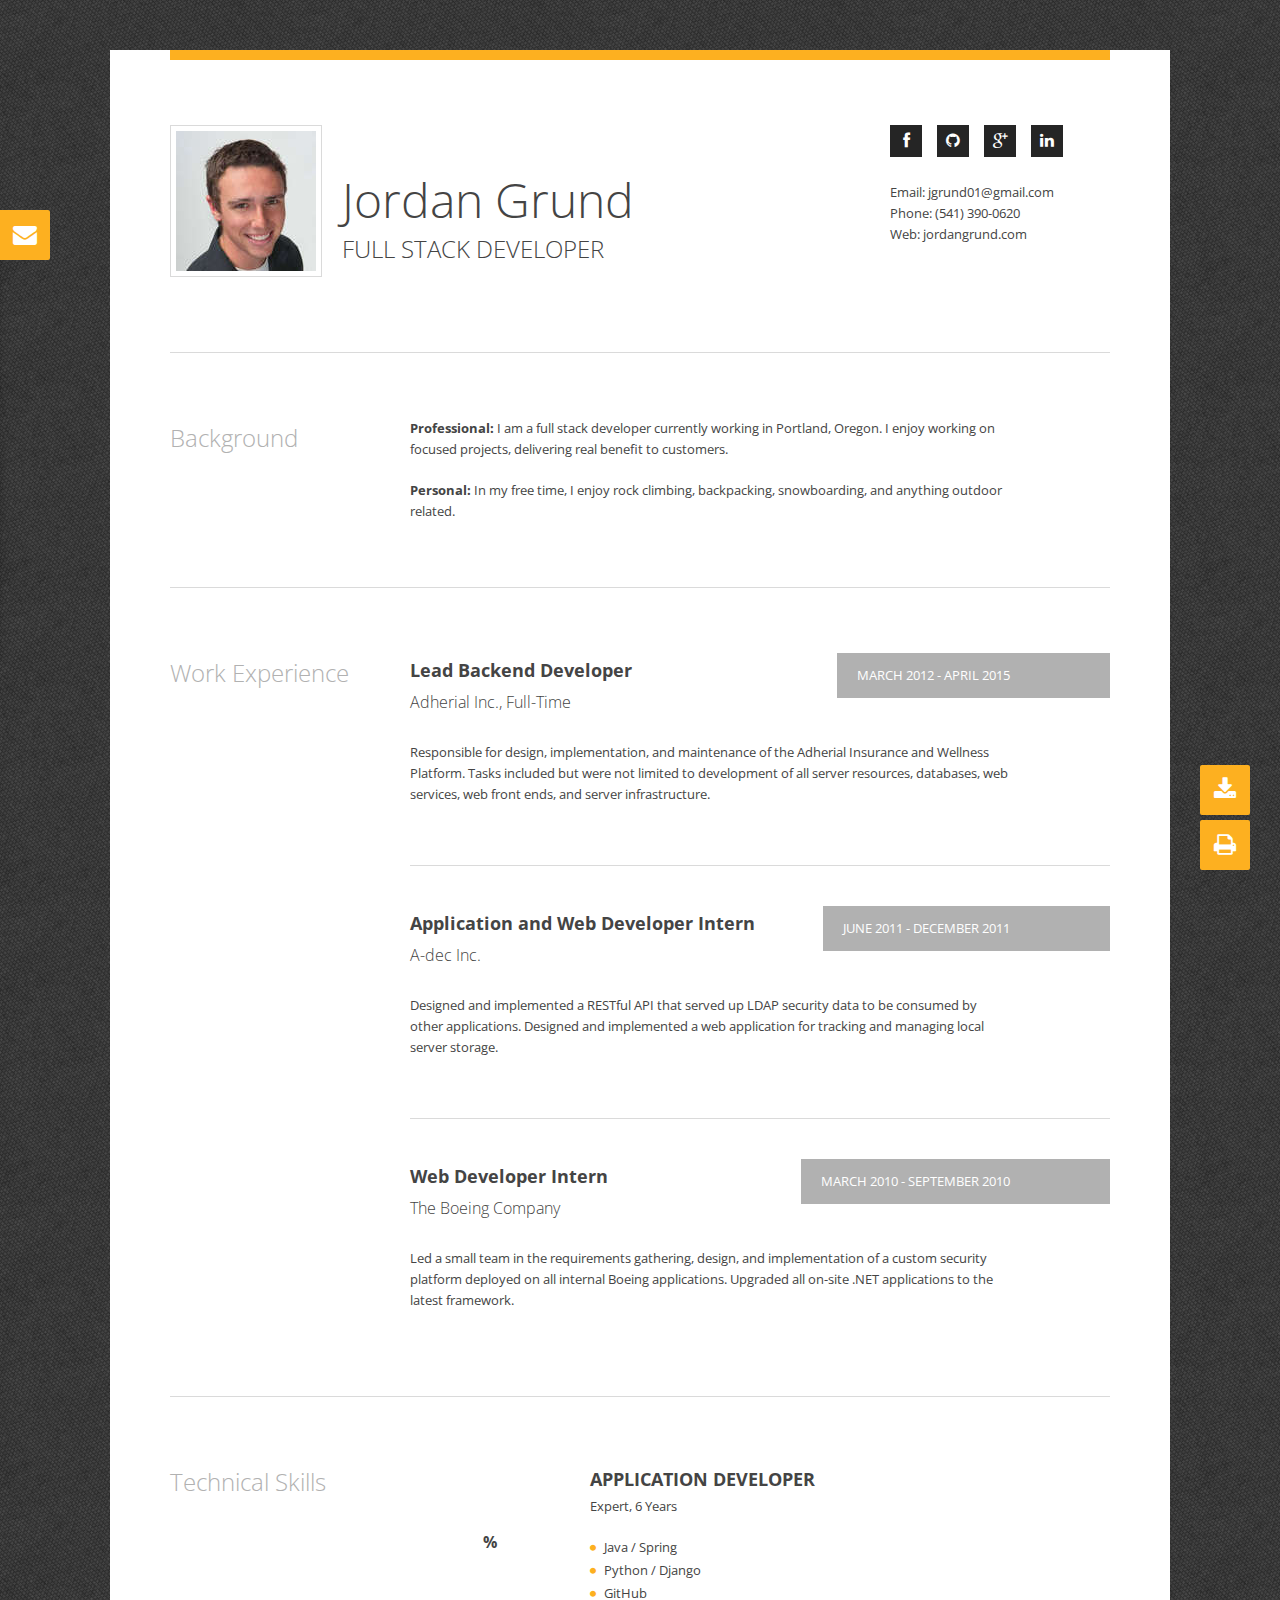
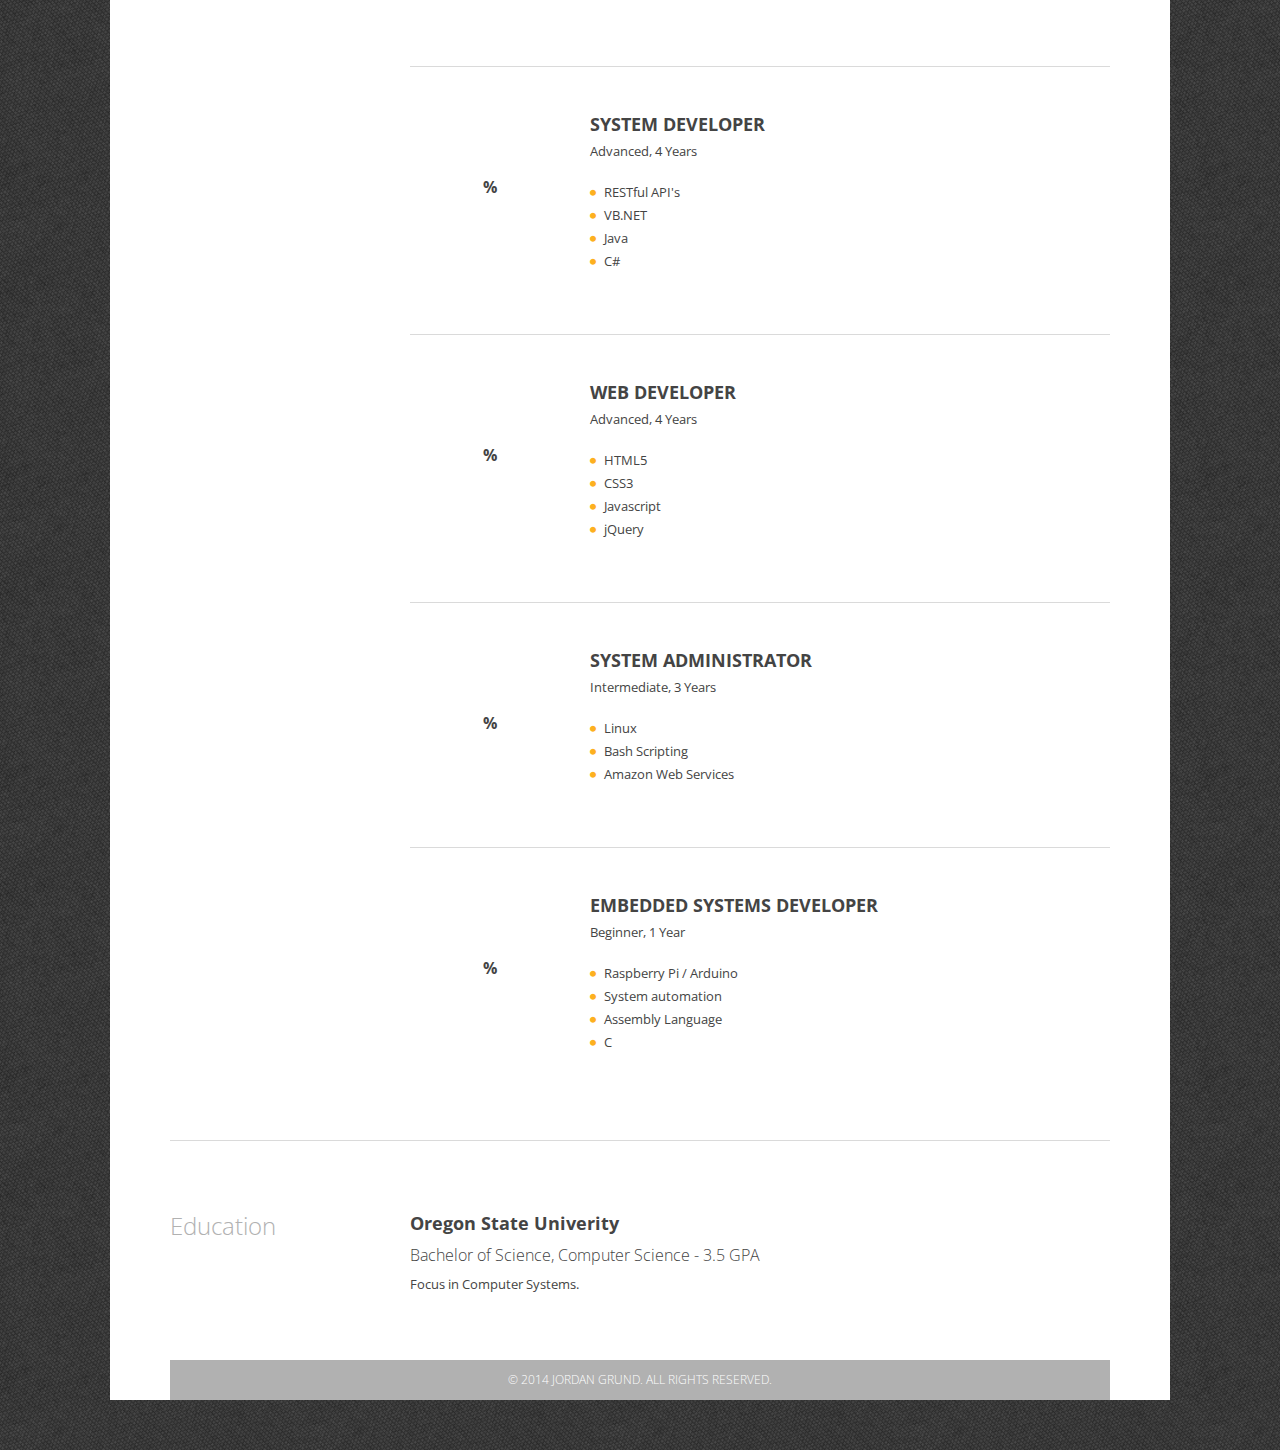
==== commit 1bfa4833: "Update with my information" ====
--- a/index-3.html
+++ b/index-3.html
@@ -7,8 +7,8 @@
 	<meta http-equiv="X-UA-Compatible" content="IE=edge,chrome=1,requiresActiveX=true">
     
     
-	<title> John Smith :: CV </title>
-	<meta name="description" content=" add description  ... ">
+	<title> Jordan Grund :: CV </title>
+	<meta name="description" content=" Cover letter for Jordan Grund ">
     
     <!-- /// Favicons ////////  -->
     <link rel="apple-touch-icon-precomposed" sizes="144x144" href="apple-touch-icon-144-precomposed.png">
@@ -26,7 +26,7 @@
     <link rel="stylesheet" href="_layout/js/magnificpopup/magnific-popup.css">
     
     <!-- /// Template Skin CSS ////////  -->
-	<!-- <link rel="stylesheet" href="_layout/css/skins/default.css"> -->
+	<link rel="stylesheet" href="_layout/css/skins/default.css">
     <!-- <link rel="stylesheet" href="_layout/css/skins/blue.css"> -->
     <!-- <link rel="stylesheet" href="_layout/css/skins/red.css"> -->
     <!-- <link rel="stylesheet" href="_layout/css/skins/purple.css"> -->
@@ -56,11 +56,11 @@
                     
                     <div class="cv-section-title">
                         
-                        <img src="_content/140x140.png" alt="">
+                        <img src="_content/portrait.jpg" alt="">
                         
                         <h1>
-                            John Smith
-                            <small>Front End Developer</small>
+                            Jordan Grund
+                            <small>Full Stack Developer</small>
                         </h1>
                         
                     </div><!-- end .cv-section-title -->
@@ -72,28 +72,28 @@
                         
                         <div class="social-media fixed">
                             
-                            <a href="#" class="facebook-icon social-icon">
+                            <a href="https://www.facebook.com/grundj" target="_blank" class="facebook-icon social-icon">
                                 <i class="fa fa-facebook"></i>
                             </a>
                             
-                            <a href="#" class="twitter-icon social-icon">
-                                <i class="fa fa-twitter"></i>
+                            <a href="https://github.com/jgrund01" target="_blank" class="github-icon social-icon" >
+                                <i class="fa fa-github"></i>
                             </a>
                             
-                            <a href="#" class="googleplus-icon social-icon">
+                            <a href="https://plus.google.com/111450298021466053684" target="_blank" class="googleplus-icon social-icon">
                                 <i class="fa fa-google-plus"></i>
                             </a>
                             
-                            <a href="#" class="linkedin-icon social-icon">
+                            <a href="https://www.linkedin.com/pub/jordan-grund/6b/21b/74a" target="_blank" class="linkedin-icon social-icon">
                                 <i class="fa fa-linkedin"></i>
                             </a>
                             
                         </div>
                         
                         <p class="last">
-                            <span class="hidden-tablet">Email: </span><a href="mailto:john@sitename.com">john@sitename.com</a>
-                            <br><span class="hidden-tablet">Phone: </span>(123) 456-7890
-                            <br><span class="hidden-tablet">Web: </span><a href="#">www.johnsmithsite.com</a>
+                            <span class="hidden-tablet">Email: </span><a href="mailto:jgrund01@gmail.com">jgrund01@gmail.com</a>
+                            <br><span class="hidden-tablet">Phone: </span>(541) 390-0620
+                            <br><span class="hidden-tablet">Web: </span><a href="http://www.jordangrund.com">jordangrund.com</a>
                         </p>
                         
                     </div><!-- end .cv-item -->
@@ -113,24 +113,18 @@
                     
                     <div class="cv-section-title">
                         
-                        <h2>Profesional Profile</h2>
+                        <h2>Background</h2>
                         
                     </div><!-- end .cv-section-title -->
                     
                 </div><!-- end .span3 -->
                 <div class="span9">
                     
-                    <div class="cv-item">
-                        
-                        <p>Laecenas ac diam vel leo fringilla elementum. Quisque mi sapien, vulputate at felis in, rhoncus 
-                        fringilla sem. Nunc non magna volutpat, bibendum magna ac, laoreet lectus. Vivamus et nibh ac 
-                        arcu lobortis elementum eget sed mi. Pellentesque auctor ligula a ante tempus interdum. Praesent 
-                        sed luctus ligula. Nam varius, mauris vitae accumsan pharetra, enim lacus eleifend nibh, in mattis 
-                        enim magna in arcu. </p>
-                        
-                        <p class="last">Donec auctor lacus eu diam congue tempor. Aliquam gravida nec turpis at sagittis. Proin molestie 
-                        enim non nisi porttitor posuere. Ut blandit justo at sapien iaculis rutrum. Quisque vel diam at mi 
-                        mattis tincidunt nec id odio. </p>
+                    <div class="cv-item pad">
+                        
+                        <p><strong>Professional:</strong> I am a full stack developer currently working in Portland, Oregon.  I enjoy working on focused projects, delivering real benefit to customers.</p>
+
+                        <p class="last"><strong>Personal:</strong> In my free time, I enjoy rock climbing, backpacking, snowboarding, and anything outdoor related. </p>
                         
                     </div><!-- end .cv-item -->
                     
@@ -149,46 +143,42 @@
                 </div><!-- end .span3 -->
                 <div class="span9">
                     
-                    <div class="cv-item">
-                        
-                        <p class="period">July 2008 - Present</p>
-                        
-                        <h3><strong>Senior Project Manager</strong></h3>
-                        <h4>Web Design Studios, Full-Time</h4>
+                    <div class="cv-item pad">
+                        
+                        <p class="period">March 2012 - April 2015</p>
+                        
+                        <h3><strong>Lead Backend Developer</strong></h3>
+                        <h4>Adherial Inc., Full-Time</h4>
                         
                         <br>
                         
-                        <p>Lorem ipsum dolor sit amet, consectetur adipiscing elit. Nunc vehicula, magna et bibendum 
-                        malesuada, purus augue suscipit dolor, vitae fringilla dui nibh non lectus. Curabitur in 
-                        pellentesque tortor. Nunc posuere vestibulum augue, quis posuere orci blandit vitae. Suspendisse 
-                        dignissim elit dui, ac dictum felis interdum nec. </p>
-                        
-                        <ul class="fill-circle">
-                            <li>Lorem ipsum dolor sit amet, consectetur adipiscing elit</li>
-                            <li>Vivamus vitae libero odio, eu interdum elit</li>
-                            <li>Donec dignissim purus vel leo accumsan interdum</li>
-                            <li>Proin sit amet massa mi, in volutpat ante</li>
-                        </ul>
-                        
-                    </div><!-- end .cv-item -->
-                    
-                    <div class="cv-item">
-                        
-                        <p class="period">April 2007 - May 2008</p>
-                        
-                        <h3><strong>Front End Developer</strong></h3>
-                        <h4>Acme Advertising, Full-Time</h4>
+                        <p>Responsible for design, implementation, and maintenance of the Adherial Insurance and Wellness Platform. Tasks included but were not limited to development of all server resources, databases, web services, web front ends, and server infrastructure. </p>
+                        
+                    </div><!-- end .cv-item -->
+                    
+                    <div class="cv-item pad">
+                        
+                        <p class="period">June 2011 - December 2011</p>
+                        
+                        <h3><strong>Application and Web Developer Intern</strong></h3>
+                        <h4>A-dec Inc.</h4>
                         
                         <br>
                         
-                        <p>Curabitur in pellentesque tortor. Nunc posuere vestibulum augue, quis posuere orci blandit 
-                        vitae. Suspendisse dignissim elit dui, ac dictum felis interdum nec. </p>
-                        
-                        <ul class="fill-circle">
-                            <li>Vivamus vitae libero odio, eu interdum elit</li>
-                            <li>Donec dignissim purus vel leo accumsan interdum</li>
-                            <li>Proin sit amet massa mi, in volutpat ante</li>
-                        </ul>
+                        <p>Designed and implemented a RESTful API that served up LDAP security data to be consumed by other applications. Designed and implemented a web application for tracking and managing local server storage. </p>
+                        
+                    </div><!-- end .cv-item -->
+
+                    <div class="cv-item pad">
+                        
+                        <p class="period">March 2010 - September 2010</p>
+                        
+                        <h3><strong>Web Developer Intern</strong></h3>
+                        <h4>The Boeing Company</h4>
+                        
+                        <br>
+                        
+                        <p>Led a small team in the requirements gathering, design, and implementation of a custom security platform deployed on all internal Boeing applications. Upgraded all on-site .NET applications to the latest framework. </p>
                         
                     </div><!-- end .cv-item -->
                     
@@ -209,7 +199,7 @@
                     
                     <div class="cv-item fixed">
                         
-                        <div class="pie-chart" data-percent="90" data-barColor="#fdb020" data-trackColor="#e0e0e0" data-lineWidth="4" data-barSize="160">
+                        <div class="pie-chart" data-percent="95" data-barColor="#fdb020" data-trackColor="#e0e0e0" data-lineWidth="4" data-barSize="160">
                         
                             <div class="pie-chart-percent">
                                 <span></span>
@@ -220,20 +210,22 @@
                         
                         <div class="pie-chart-description">
                         
-                            <h3 class="text-uppercase"><strong>Html5 &amp; Css3</strong></h3>
-                            <p>Expert, 4 Years</p>
-                            
-                            <p class="last">Vestibulum feugiat gravida est nec ultrices. Pellentesque habitant morbi tristique senectus et netus 
-                            et malesuada fames ac turpis egestas. Etiam vel velit quam. Donec quis porta libero. Mauris faucibus erat elit, nec 
-                            malesuada augue varius sit amet lorem eu posuere.</p>
+                            <h3 class="text-uppercase"><strong>Application Developer</strong></h3>
+                            <p>Expert, 6 Years</p>
+                            
+                        <ul class="fill-circle">
+                            <li>Java / Spring</li>
+                            <li>Python / Django</li>
+                            <li>GitHub</li>
+                        </ul>
                         
                         </div><!-- end .pie-chart-description -->
 
                     </div><!-- end .cv-item -->
                     
                     <div class="cv-item fixed">
-                        
-                        <div class="pie-chart" data-percent="73" data-barColor="#fdb020" data-trackColor="#e0e0e0" data-lineWidth="4" data-barSize="160">
+
+                        <div class="pie-chart" data-percent="75" data-barColor="#fdb020" data-trackColor="#e0e0e0" data-lineWidth="4" data-barSize="160">
                         
                             <div class="pie-chart-percent">
                                 <span></span>
@@ -244,12 +236,15 @@
                         
                         <div class="pie-chart-description">
                         
-                            <h3><strong>Javascript</strong></h3>
-                            <p>Advanced, 2 Years</p>
-                            
-                            <p class="last">Morbi in mi non velit dapibus tincidunt ut vel dolor. Class aptent taciti sociosqu ad litora torquent 
-                            per conubia nostra, per inceptos himenaeos. Morbi elementum urna vitae justo vehicula, in lacinia magna 
-                            ornare. Aenean porttitor, quam quis fermentum consequat.</p>
+                            <h3 class="text-uppercase"><strong>System Developer</strong></h3>
+                            <p>Advanced, 4 Years</p>
+                            
+                        <ul class="fill-circle">
+                            <li>RESTful API's</li>
+                            <li>VB.NET</li>
+                            <li>Java</li>
+                            <li>C#</li>
+                        </ul>
                         
                         </div><!-- end .pie-chart-description -->
 
@@ -257,7 +252,7 @@
                     
                     <div class="cv-item fixed">
                         
-                        <div class="pie-chart" data-percent="60" data-barColor="#fdb020" data-trackColor="#e0e0e0" data-lineWidth="4" data-barSize="160">
+                        <div class="pie-chart" data-percent="75" data-barColor="#fdb020" data-trackColor="#e0e0e0" data-lineWidth="4" data-barSize="160">
                         
                             <div class="pie-chart-percent">
                                 <span></span>
@@ -268,15 +263,68 @@
                         
                         <div class="pie-chart-description">
                         
-                            <h3><strong>jQuerry</strong></h3>
-                            <p>Beginer, 1 Year</p>
-                            
-                            <p>Nunc imperdiet placerat diam et aliquet. Suspendisse massa neque, rhoncus eget posuere ac, aliquet ut 
-                            mi. Etiam rhoncus placerat lorem eu posuere.</p> 
-    
-                            <p class="last">Nunc dignissim commodo urna, eget bibendum nisl vehicula nec. Mauris faucibus erat elit, nec malesuada 
-                            augue varius sit amet. Morbi sit amet scelerisque risus. Duis vulputate, dolor ut mattis aliquam, massa diam 
-                            imperdiet ante, vel viverra tortor risus sit amet eros. </p>
+                            <h3 class="text-uppercase"><strong>Web Developer</strong></h3>
+                            <p>Advanced, 4 Years</p>
+                            
+                        <ul class="fill-circle">
+                            <li>HTML5</li>
+                            <li>CSS3</li>
+                            <li>Javascript</li>
+                            <li>jQuery</li>
+                        </ul>
+                        
+                        </div><!-- end .pie-chart-description -->
+
+                    </div><!-- end .cv-item -->
+                    
+                    <div class="cv-item fixed">
+                        
+                        <div class="pie-chart" data-percent="60" data-barColor="#fdb020" data-trackColor="#e0e0e0" data-lineWidth="4" data-barSize="160">
+                        
+                            <div class="pie-chart-percent">
+                                <span></span>
+                                %
+                            </div><!-- end .pie-chart-percent -->
+                            
+                        </div><!-- end .pie-chart -->
+                        
+                        <div class="pie-chart-description">
+                        
+                            <h3 class="text-uppercase"><strong>System Administrator</strong></h3>
+                            <p>Intermediate, 3 Years</p>
+                            
+                        <ul class="fill-circle">
+                            <li>Linux</li>
+                            <li>Bash Scripting</li>
+                            <li>Amazon Web Services</li>
+                        </ul>
+                        
+                        </div><!-- end .pie-chart-description -->
+
+                    </div><!-- end .cv-item -->
+
+                    <div class="cv-item fixed">
+                        
+                        <div class="pie-chart" data-percent="35" data-barColor="#fdb020" data-trackColor="#e0e0e0" data-lineWidth="4" data-barSize="160">
+                        
+                            <div class="pie-chart-percent">
+                                <span></span>
+                                %
+                            </div><!-- end .pie-chart-percent -->
+                            
+                        </div><!-- end .pie-chart -->
+                        
+                        <div class="pie-chart-description">
+                        
+                            <h3 class="text-uppercase"><strong>Embedded Systems Developer</strong></h3>
+                            <p>Beginner, 1 Year</p>
+                            
+                        <ul class="fill-circle">
+                            <li>Raspberry Pi / Arduino</li>
+                            <li>System automation</li>
+                            <li>Assembly Language</li>
+                            <li>C</li>
+                        </ul>
                         
                         </div><!-- end .pie-chart-description -->
 
@@ -299,14 +347,10 @@
                 
                 	<div class="cv-item">
                     	
-                        <h3><strong>Boston State Univerity</strong></h3>
-                        <h4>Dual Major, Web Design and English - 3.9 GPA</h4>
-                        
-                        <br>
-                        
-                        <p class="last">Morbi in mi non velit dapibus tincidunt ut vel dolor. Class aptent taciti sociosqu ad litora torquent 
-                        per conubia nostra, per inceptos himenaeos. Morbi elementum urna vitae justo vehicula, in lacinia magna ornare. 
-                        Aenean porttitor, quam quis fermentum consequat, eros lorem imperdiet lorem,.</p>
+                        <h3><strong>Oregon State Univerity</strong></h3>
+                        <h4>Bachelor of Science, Computer Science - 3.5 GPA</h4>
+                                                
+                        <p class="last">Focus in Computer Systems.</p>
                         
                     </div><!-- end .cv-item -->
                     
@@ -339,29 +383,29 @@
 							
 						</div><!-- end .cv-section-title -->
 						
-						<p>Consectetur adipiscing elit phasellus non nibh a mi placerat imperdiet. </p>
+						<p>Drop me a line! </p>
 						
 						<form class="fixed" id="contact-form"  name="contact-form" method="post" action="_layout/php/send.php"> 
 							<fieldset>
 								
 								<div id="formstatus"></div>
 										
-								<input id="name" type="text" name="name" value="" placeholder="name">
+								<input id="name" type="text" name="name" value="" placeholder="full name">
 							
-								<input id="email" type="text" name="email" value="" placeholder="address">
+								<input id="email" type="text" name="email" value="" placeholder="your email address">
 								
 								<input id="subject" type="text" name="subject" value="" placeholder="subject">
 								
 								<textarea id="message" name="message" rows="50" cols="25" placeholder="message"></textarea>
 								
-								<input id="submit" type="submit" name="submit" value="Send!">
+								<input id="submit" type="submit" name="submit" value="Send">
 								   
 							</fieldset>
 						</form>
 						
 					</div><!-- end .cv-contact -->
 			
-                    <h4 class="copyright">&copy; 2014 John Smith. <span class="hidden-phone">All rights reserved.</span></h4>
+                    <h4 class="copyright">&copy; 2014 Jordan Grund. <span class="hidden-phone">All rights reserved.</span></h4>
                     
                 </div><!-- end .span12 -->
             </div><!-- end .row -->
@@ -375,12 +419,12 @@
     <a id="back-to-top" href="#">
     	<i class="fa fa-angle-up"></i>
     </a>
-	
-	<a id="print" href="javascript:window.print()" title="Print the CV">
+
+	<a id="print" href="javascript:w = window.open('_content/Resume.pdf'); w.print()" title="Print the CV">
         <i class="fa fa-print"></i>
     </a>
     	
-    <a id="pdf" href="#" title="Download it as a .pdf">
+    <a id="pdf" href="_content/Resume.pdf" title="Download it as a .pdf" download>
         <i class="fa fa-download"></i>
     </a>
 
--- a/_layout/css/layout.css
+++ b/_layout/css/layout.css
@@ -101,9 +101,11 @@
 	}
 	
 	.cv-item h3 { margin-bottom: 0; }
+
+	.pad p { padding-right: 100px;}
 	
 	.social-media { margin-bottom: 20px; }
-	
+
 	.period {
 		float: right;
 		padding: 12px 20px;
